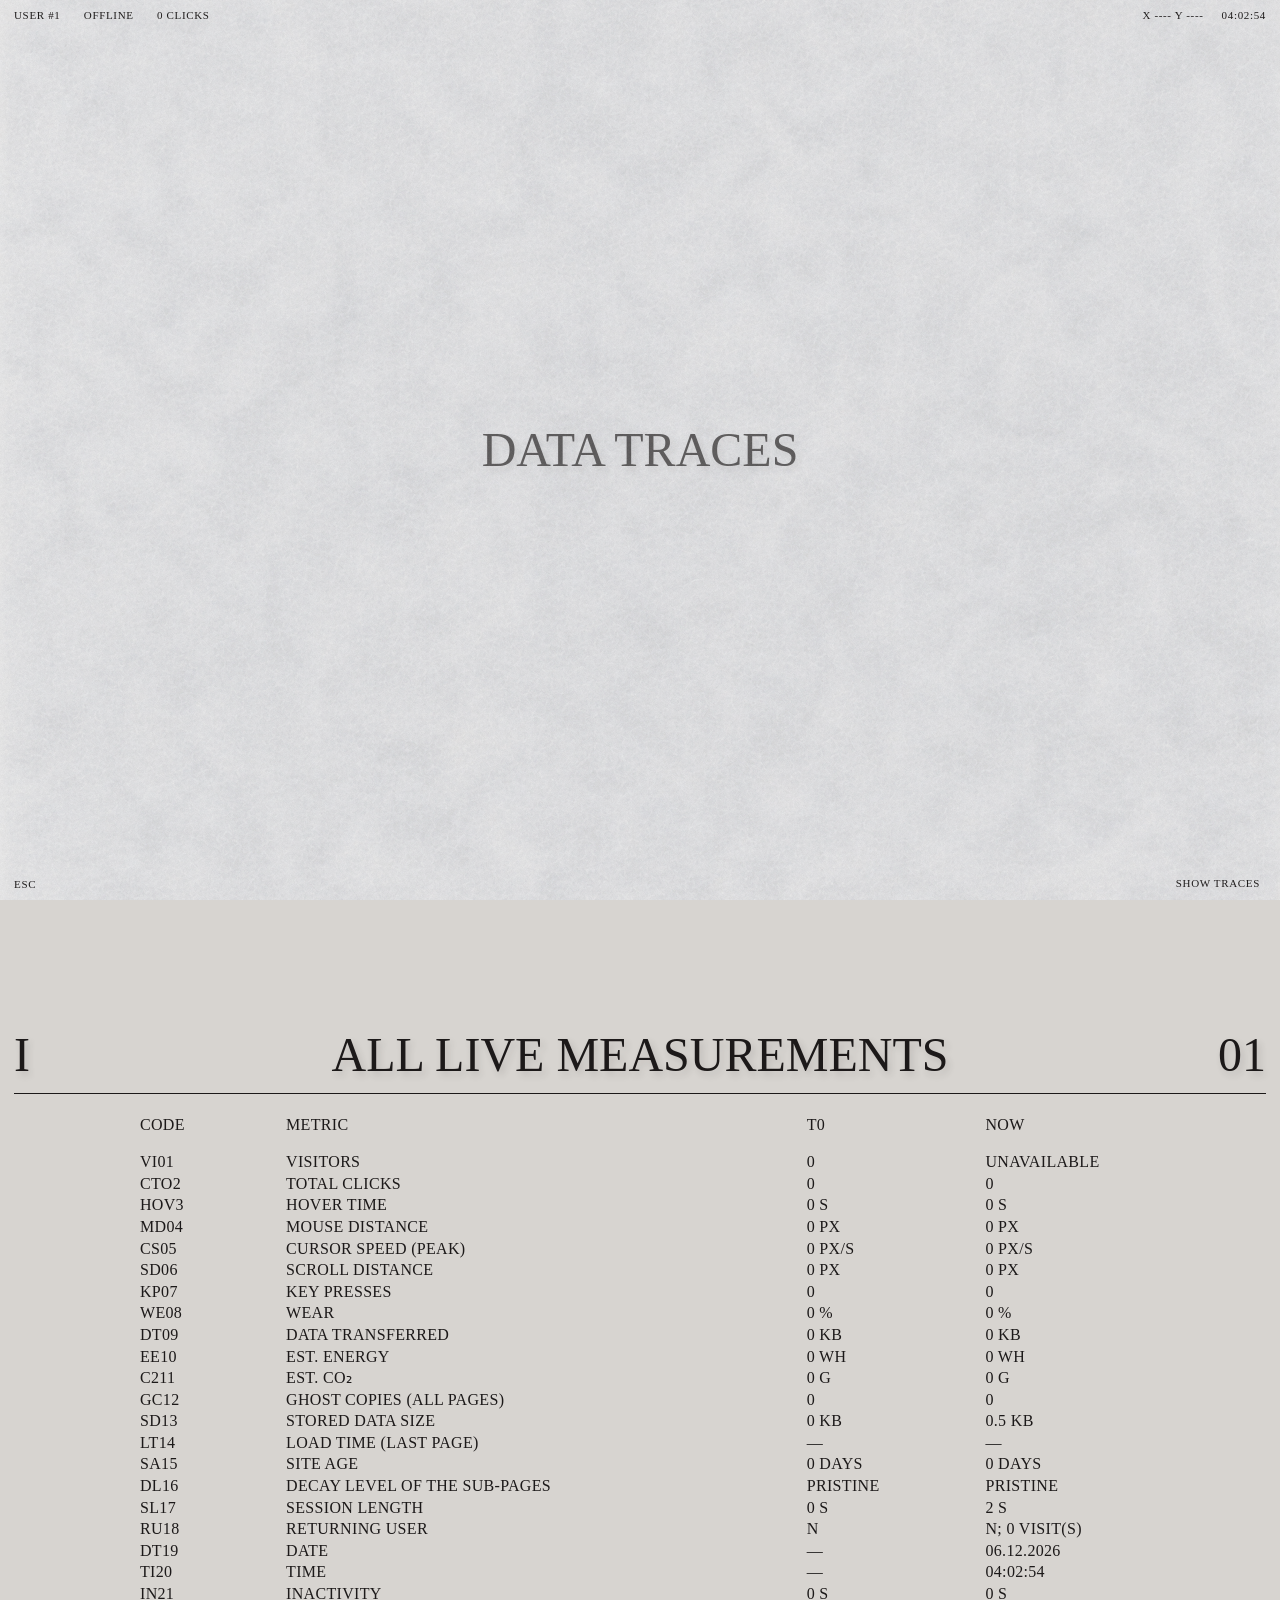
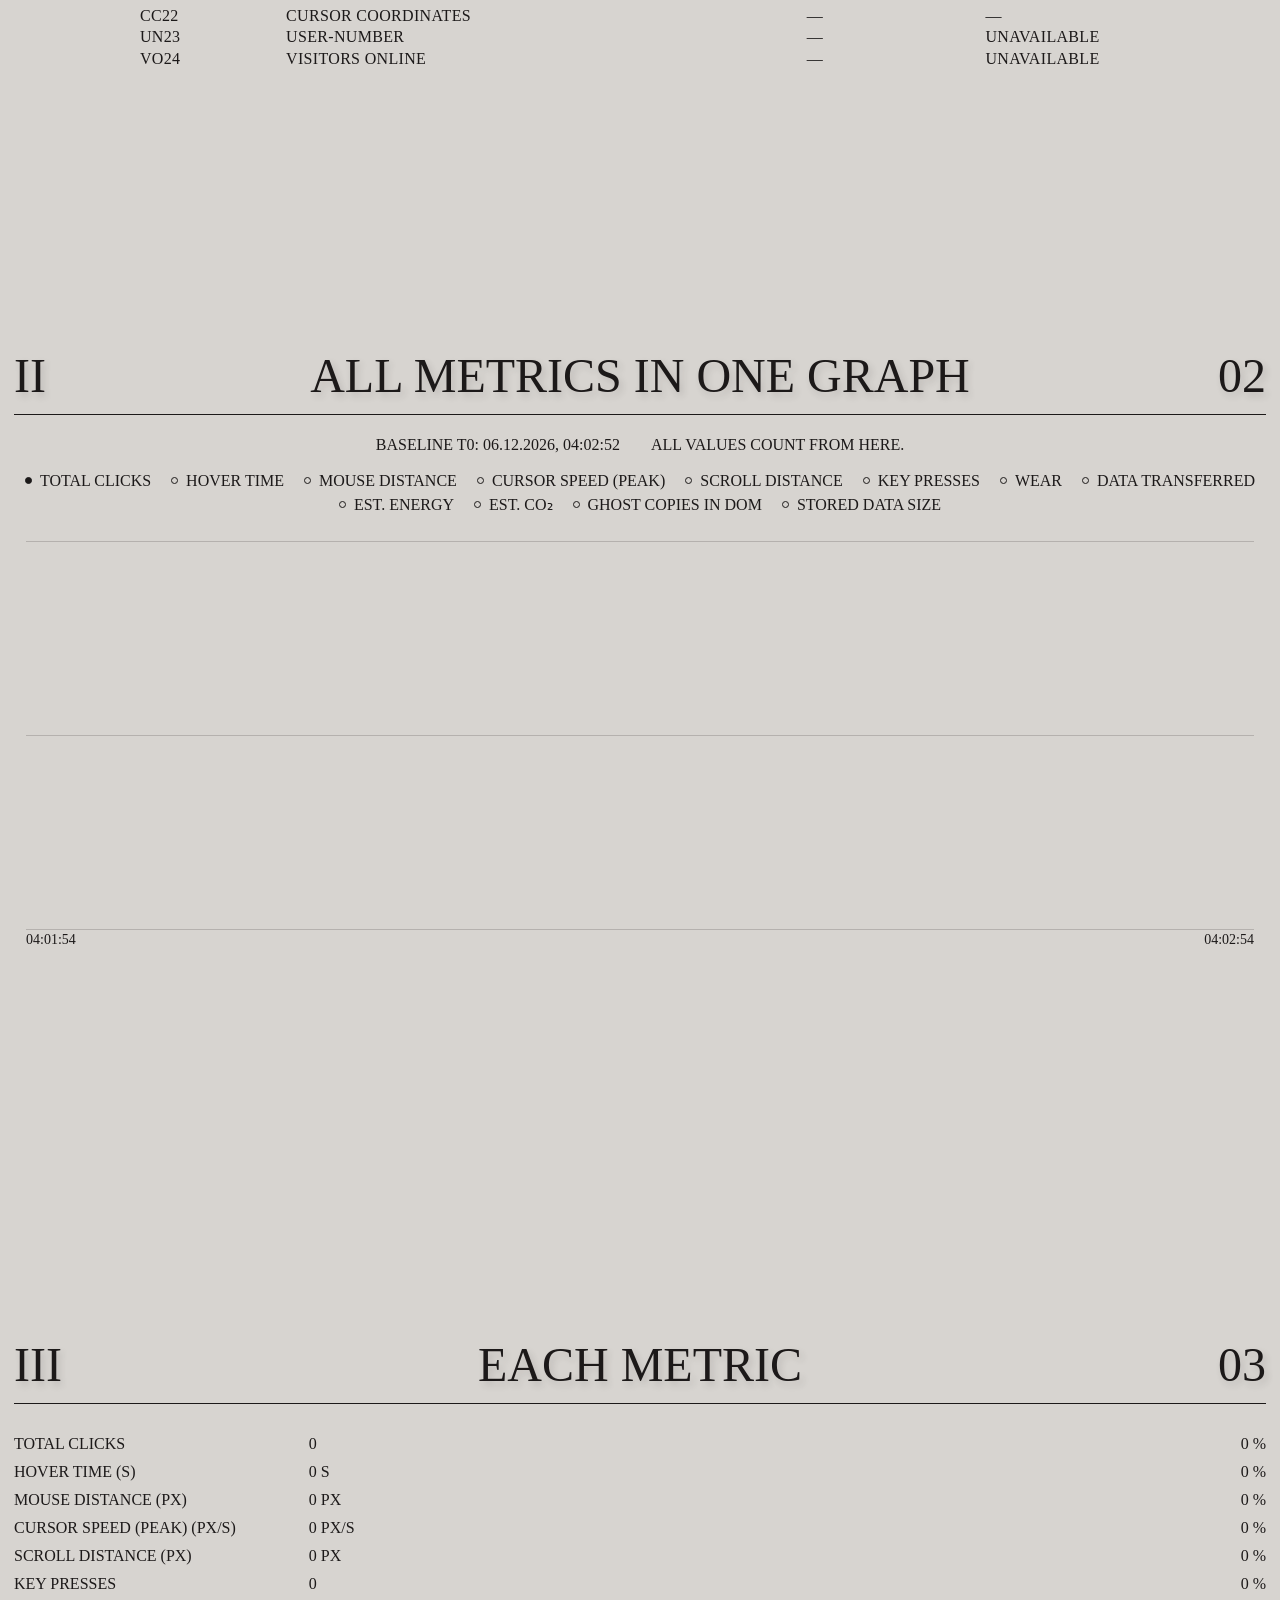
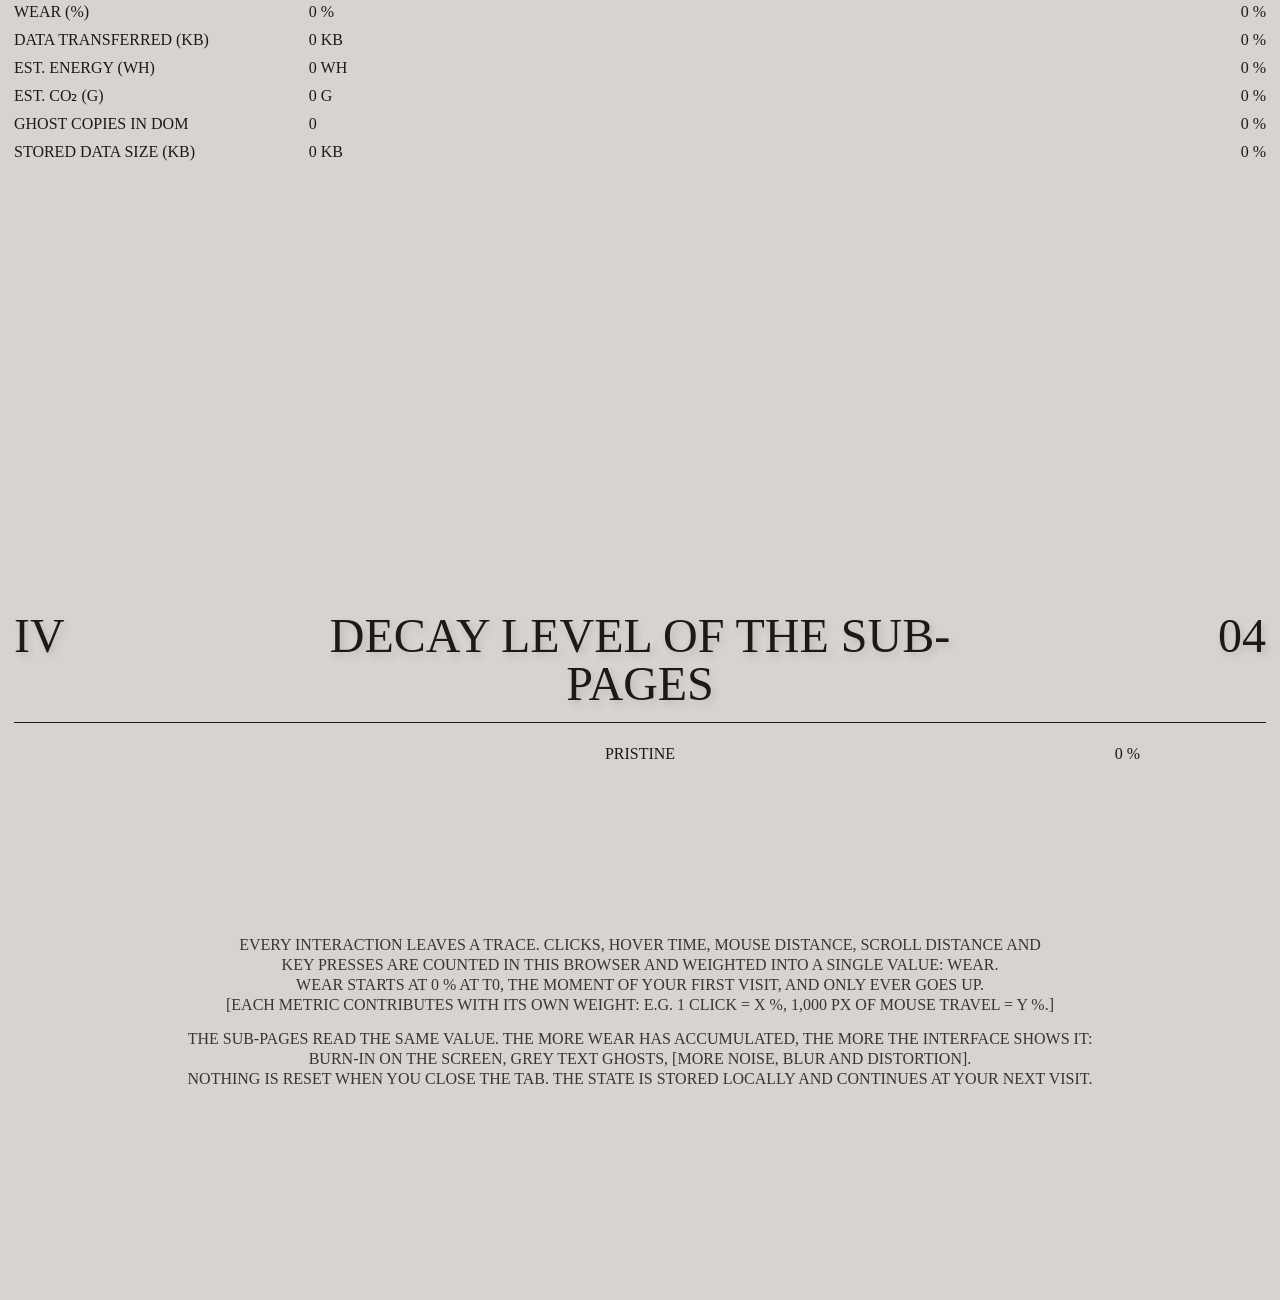
==== stats.html @ 1b6d9cbb "style change" ====
<!doctype html>
<html lang="en">
  <head>
    <meta charset="utf-8" />
    <title>Data Traces – Wear and Tear</title>
    <meta
      name="viewport"
      content="width=device-width, initial-scale=1, viewport-fit=cover"
    />
    <meta name="color-scheme" content="only light" />
    <link rel="stylesheet" href="/style.css" />
    <style>
      /* ================= PAGE ================= */
      #stage {
        --tw: min(100%, 1000px); /* shared width of table and metrics */
        padding: 0 14px; /* same side margins as the corner info */
        position: relative;
        z-index: 6; /* above #ghosts (4) and #wear (5): text always on top */
        font-weight: 400; /* regular everywhere */
        counter-reset: sec; /* chapter numbers run through the whole page */
      }
      h1,
      h2,
      h3,
      th {
        font-weight: 400; /* browsers make these bold by default */
      }

      /* corner info top left: only the first row (the first two cells) */
      #hud-l > :nth-child(n + 3) {
        display: none;
      }

      /* title: ALL CAPS, 48px */
      h1 {
        font-size: 48px;
        text-transform: uppercase;
      }

      /* ---- scroll snap: one topic per screen ---- */
      html {
        scroll-snap-type: y mandatory;
      }
      .hero,
      #tblsec,
      .dsec {
        scroll-snap-align: start;
        scroll-snap-stop: always;
      }

      /* ---- chapters: serif, ALL CAPS, small text 16px ---- */
      #tblsec,
      .dsec {
        min-height: 100vh;
        min-height: 100svh;
        display: flex;
        flex-direction: column;
        justify-content: center;
        padding: 24px 0;
        font-family: "Times New Roman", Times, serif;
        font-size: 16px;
        line-height: 1.25;
        text-transform: uppercase;
        filter: blur(0.4px);
      }

      /* chapter heading: 48px, roman numeral left, 01/02/... right, rule below */
      h2 {
        counter-increment: sec;
        display: grid;
        grid-template-columns: 1fr minmax(0, 3fr) 1fr;
        column-gap: 12px;
        align-items: start;
        margin: 0 0 20px;
        padding-bottom: 14px;
        border-bottom: 1px solid var(--fg);
        font-size: 48px;
        line-height: 1;
        text-align: center;
      }
      h2::before {
        content: counter(sec, upper-roman);
        text-align: left;
      }
      h2::after {
        content: counter(sec, decimal-leading-zero);
        text-align: right;
      }

      .sub {
        margin: 0 0 16px;
        text-align: center;
      }
      .note {
        margin: 14px auto 0;
        max-width: 150ch;
        text-align: center;
        opacity: 0.85;
      }

      /* build-up: lines appear one after another when the chapter is in view */
      .rv {
        opacity: 0;
        transform: translateY(6px);
        transition:
          opacity 0.9s cubic-bezier(0.22, 0.61, 0.36, 1),
          transform 0.9s cubic-bezier(0.22, 0.61, 0.36, 1);
        transition-delay: 0s; /* on leaving: reset immediately */
      }
      .show .rv {
        opacity: var(--o, 1);
        transform: none;
        transition-delay: calc(var(--i) * 110ms); /* build-up speed */
      }
      .note .rv {
        display: block; /* one line per span, transforms need block */
      }

      /* ================= 01 · TABLE ================= */
      table {
        --table-spacing: 0.02em;
        width: var(--tw);
        max-width: 100%;
        margin: 0 auto; /* centred; text inside stays left-aligned */
        border-collapse: collapse;
        line-height: 1.1;
        letter-spacing: var(--table-spacing);
      }
      th,
      td {
        padding: 2px 18px 2px 0; /* row spacing: first two values */
        text-align: left;
        vertical-align: middle;
      }
      thead th {
        padding-bottom: 8px;
      }
      tbody tr:first-child td {
        padding-top: 12px;
      }
      /* column gaps */
      th.no,
      td.no {
        padding-right: 80px; /* 1 -> 2 */
      }
      th.me,
      td.me {
        padding-right: 180px; /* 2 -> 3 */
      }
      th.t0,
      td.t0 {
        padding-right: 80px; /* 3 -> 4 */
      }

      /* rows build up one after another */
      #tblsec tr {
        opacity: 0;
        transform: translateY(6px);
        transition:
          opacity 0.9s cubic-bezier(0.22, 0.61, 0.36, 1),
          transform 0.9s cubic-bezier(0.22, 0.61, 0.36, 1);
        transition-delay: 0s; /* on leaving: reset immediately */
      }
      #tblsec thead tr {
        --i: 0;
      }
      #tblsec.show tr {
        opacity: 1;
        transform: none;
        transition-delay: calc(var(--i) * 90ms); /* build-up speed */
      }

      /* ================= 02 · ALL METRICS IN ONE GRAPH ================= */
      .legend {
        display: flex;
        flex-wrap: wrap;
        justify-content: center;
        gap: 4px 20px;
        margin: 0 0 14px;
      }
      .legend button {
        font: inherit;
        letter-spacing: inherit;
        text-transform: inherit;
        color: var(--fg);
        background: transparent;
        border: 0;
        padding: 0;
        cursor: pointer;
        display: inline-flex;
        align-items: center;
        gap: 8px;
      }
      .legend button .dot {
        width: 7px;
        height: 7px;
        flex: none;
        border: 1px solid var(--fg);
        border-radius: 50%;
        background: var(--fg); /* selected: filled */
        transition: background 0.3s ease;
      }
      .legend button.off .dot {
        background: transparent; /* not selected: outline only */
      }
      #combo {
        display: block;
        width: 100%;
        height: 420px;
      }

      /* ================= 03 · EACH METRIC ================= */
      /* one line: name | value | graph | change in % */
      .grid {
        width: min(100%, 1400px); /* wider box */
        max-width: 100%;
        margin: 0 auto;
        counter-reset: c;
      }
      .card {
        display: grid;
        grid-template-columns:
          minmax(0, 1.4fr) minmax(0, 1fr) minmax(0, 3fr)
          minmax(0, 0.7fr);
        column-gap: 24px;
        align-items: center;
        padding: 3px 0;
      }

      .card h3,
      .card .val {
        margin: 0;
        font-size: inherit;
        line-height: inherit;
        text-align: left;
      }
      .card .pct {
        margin: 0;
        text-align: right;
        font-variant-numeric: tabular-nums;
      }
      .card h3,
      .card .val,
      .card .pct {
        white-space: nowrap; /* always one line */
      }
      .card canvas {
        display: block;
        width: 100%;
        height: 22px;
      }

      /* text lines: softer, slower, one after another */
      .card.rv {
        transform: translateY(6px);
        transition:
          opacity 1.3s cubic-bezier(0.22, 0.61, 0.36, 1),
          transform 1.3s cubic-bezier(0.22, 0.61, 0.36, 1);
      }
      .show .card.rv {
        transition-delay: calc(var(--i) * 120ms); /* speed of the row build-up */
      }

      /* ================= 04 · DECAY LEVELS ================= */
      ol.tiers {
        list-style: none;
        margin: 0 0 24px;
        padding: 0;
        text-align: center;
      }
      ol.tiers li {
        display: grid;
        grid-template-columns: 1fr minmax(0, 3fr) 1fr; /* same layout as the headings */
        column-gap: 12px;
        width: var(--tw);
        margin: 0 auto;
        padding: 1px 0;
        --o: 0.4;
      }
      ol.tiers li .tpct {
        text-align: right;
        font-variant-numeric: tabular-nums;
        white-space: nowrap;
      }
      ol.tiers li.reached {
        --o: 1;
      }
      /* ================= MOBILE ================= */
      @media (max-width: 700px) {
        h2 {
          font-size: clamp(20px, 6.2vw, 48px);
          grid-template-columns: 0.6fr 3fr 0.6fr;
          column-gap: 8px;
          margin-bottom: 14px;
          padding-bottom: 10px;
        }
        #tblsec,
        .dsec {
          font-size: 11px;
        }
        th,
        td {
          padding-right: 8px;
        }
        th.no,
        td.no,
        th.me,
        td.me,
        th.t0,
        td.t0 {
          padding-right: 12px;
        }
        #combo {
          height: 300px;
        }
        .legend {
          gap: 4px 12px;
        }
        .card {
          grid-template-columns:
            minmax(0, 1.5fr) minmax(0, 1fr) minmax(0, 1.6fr)
            minmax(0, 0.8fr);
          column-gap: 8px;
        }
        .card h3,
        .card .val,
        .card .pct {
          overflow: hidden;
          text-overflow: ellipsis;
        }
        ol.tiers li {
          grid-template-columns: 0.6fr 3fr 0.6fr;
          column-gap: 8px;
        }
      }
    </style>
  </head>
  <body>
<div id="bg"><img id="tex" src="./image2.png" alt="" /></div>
    <div id="crt"></div>
    <div id="grain"></div>

    <a class="back" href="/">ESC</a>

    <div id="stage">
      <!-- title -->
      <section class="hero">
        <h1>Data Traces</h1>
      </section>

      <!-- I / 01: table -->
      <section id="tblsec">
        <h2>All live measurements</h2>
        <table>
          <thead>
            <tr>
              <th class="no">CODE</th>
              <th class="me">METRIC</th>
              <th class="t0">T0</th>
              <th class="now">Now</th>
            </tr>
          </thead>
          <tbody id="tbl"></tbody>
        </table>
      </section>

      <main id="wrap">
        <!-- II / 02: graphs -->
        <section class="dsec">
          <h2>All metrics in one graph</h2>
          <p class="sub rv" id="sub"></p>
          <div class="legend" id="legend"></div>
          <canvas id="combo" class="rv"></canvas>
        </section>

        <!-- III / 03: each metric -->
        <section class="dsec">
          <h2>Each metric</h2>
          <div class="grid" id="grid"></div>
        </section>

        <!-- IV / 04: decay levels -->
        <section class="dsec">
          <h2>Decay level of the sub-pages</h2>
          <ol class="tiers" id="tiers"></ol>
          <p class="note">
            <span class="rv"
              >Every interaction leaves a trace. Clicks, hover time, mouse
              distance, scroll distance and</span
            >
            <span class="rv"
              >key presses are counted in this browser and weighted into a
              single value: wear.</span
            >
            <span class="rv"
              >Wear starts at 0 % at t0, the moment of your first visit, and
              only ever goes up.</span
            >
            <span class="rv"
              >[Each metric contributes with its own weight: e.g. 1 click = x %,
              1,000 px of mouse travel = y %.]</span
            >
          </p>
          <p class="note">
            <span class="rv"
              >The sub-pages read the same value. The more wear has accumulated,
              the more the interface shows it:</span
            >
            <span class="rv"
              >burn-in on the screen, grey text ghosts, [more noise, blur and
              distortion].</span
            >
            <span class="rv"
              >Nothing is reset when you close the tab. The state is stored
              locally and continues at your next visit.</span
            >
          </p>
        </section>
      </main>
    </div>

    <script>
      window.WT_VIEWER = true;
    </script>
    <script src="/grain.js"></script>
    <script src="/tracker.js"></script>
    <script src="/burn.js"></script>
    <script>
      (function () {
        var W = window.WT;

        // ---------- helpers ----------
        // all lines share one colour and are solid
        var COLOR =
          getComputedStyle(document.documentElement)
            .getPropertyValue("--fg")
            .trim() || "#1c1c1c";
        var FONT = '400 14px "Times New Roman", Times, serif';
        var hidden = {};
        var START = 0; // index of the metric that is active at first in the big graph
        var easeIO = function (k) {
          return 0.5 - 0.5 * Math.cos(Math.PI * k); // soft in + out
        };

        function hexA(h, a) {
          h = h.replace("#", "");
          if (h.length === 3) h = h.replace(/(.)/g, "$1$1");
          var n = parseInt(h, 16);
          return (
            "rgba(" +
            (n >> 16) +
            "," +
            ((n >> 8) & 255) +
            "," +
            (n & 255) +
            "," +
            a +
            ")"
          );
        }
        function z(n) {
          return (n < 10 ? "0" : "") + n;
        }
        function num(n, dec) {
          return Number(n || 0).toLocaleString("en-US", {
            maximumFractionDigits: dec,
          });
        }
        function hms(sec) {
          sec = Math.max(0, Math.round(sec));
          var h = Math.floor(sec / 3600),
            m = Math.floor((sec % 3600) / 60),
            s = sec % 60;
          return (h ? h + "h " : "") + (h || m ? m + "min " : "") + s + " s";
        }
        function tfmt(t, long) {
          var x = new Date(t);
          var hh = z(x.getHours()) + ":" + z(x.getMinutes());
          if (long)
            return z(x.getDate()) + "." + z(x.getMonth() + 1) + " " + hh;
          return hh + ":" + z(x.getSeconds());
        }

        // ---------- charts ----------
        // o.small = just the line (no grid, labels)
        // cv._lp[id] (0..1) = how much of each line is drawn (left -> right)
        function draw(cv, lines, o) {
          var dpr = window.devicePixelRatio || 1,
            w = cv.clientWidth,
            h = cv.clientHeight;
          if (!w || !h) return;
          cv.width = Math.round(w * dpr);
          cv.height = Math.round(h * dpr);
          var c = cv.getContext("2d");
          c.setTransform(dpr, 0, 0, dpr, 0, 0);
          c.clearRect(0, 0, w, h);
          var padL = o.small ? 2 : 12,
            padR = o.small ? 4 : 12,
            padT = o.small ? 6 : 12,
            padB = o.small ? 5 : 20;
          var tmin = Infinity,
            tmax = -Infinity;
          lines.forEach(function (l) {
            l.pts.forEach(function (p) {
              if (p[0] < tmin) tmin = p[0];
              if (p[0] > tmax) tmax = p[0];
            });
          });
          if (tmin === Infinity) {
            tmin = Date.now() - 60000;
            tmax = Date.now();
          }
          var span = tmax - tmin || 1;
          var max = o.max > 0 ? o.max : 1;
          var X = function (t) {
              return padL + ((t - tmin) / span) * (w - padL - padR);
            },
            Y = function (v) {
              return padT + (1 - v / max) * (h - padT - padB);
            };
          c.font = FONT;
          c.fillStyle = COLOR;
          c.strokeStyle = hexA(COLOR, 0.18); // subtle grid
          c.lineWidth = 1;

          // grid + labels only for the big graph
          if (!o.small) {
            [0, 0.5, 1].forEach(function (f) {
              var y = Math.round(Y(max * f)) + 0.5;
              c.beginPath();
              c.moveTo(padL, y);
              c.lineTo(w - padR, y);
              c.stroke();
            });
            var long = span > 864e5;
            c.textAlign = "left";
            c.fillText(tfmt(tmin, long), padL, h - 5);
            c.textAlign = "right";
            c.fillText(tfmt(tmax, long), w - padR, h - 5);
          }

          // every line grows from left to right along its own path
          var lp = cv._lp || {};
          c.lineJoin = "round";
          c.lineCap = "round";
          lines.forEach(function (l) {
            if (!l.pts.length) return;
            var pr = lp[l.id];
            if (pr === undefined) pr = cv._off ? 0 : 1;
            if (pr <= 0) return;
            var xlim = pr >= 1 ? Infinity : padL + pr * (w - padL - padR);
            c.strokeStyle = l.color;
            c.fillStyle = l.color;
            c.lineWidth = o.small ? 0.9 : 1;
            c.beginPath();
            if (l.pts.length === 1) {
              // a single point: nothing to connect
              c.moveTo(padL, Y(l.pts[0][1]));
            } else {
              for (var i = 0; i < l.pts.length; i++) {
                var x = X(l.pts[i][0]),
                  y = Y(l.pts[i][1]);
                if (x <= xlim || i === 0) {
                  if (i) c.lineTo(x, y);
                  else c.moveTo(x, y);
                } else {
                  var px = X(l.pts[i - 1][0]),
                    py = Y(l.pts[i - 1][1]);
                  if (xlim <= px) break;
                  c.lineTo(xlim, py + (y - py) * ((xlim - px) / (x - px)));
                  break;
                }
              }
            }
            c.stroke();
          });
        }

        // ---------- build static parts ----------
        var legend = document.getElementById("legend");
        var grid = document.getElementById("grid");
        var combo = document.getElementById("combo");
        var tbl = document.getElementById("tbl");
        var tiersEl = document.getElementById("tiers");
        var cards = [];

        // ---------- visitor numbers (filled from /api/visits) ----------
        var visitorsTotal = "…";
        var visitorNumber = "…";
        var visitorsOnline = "…";

        // ---------- own activity tracking (seconds) ----------
        var lastAct = Date.now(); // last mouse move / click / key / scroll on this page
        [
          "pointermove",
          "pointerdown",
          "keydown",
          "scroll",
          "wheel",
          "touchstart",
        ].forEach(function (ev) {
          addEventListener(
            ev,
            function () {
              lastAct = Date.now();
            },
            { passive: true, capture: true },
          );
        });

        // session start: stays the same across pages in this tab, resets when the tab is closed
        var sessStart = Date.now();
        try {
          var ss = +sessionStorage.getItem("wt_sess_start");
          if (ss) sessStart = ss;
          else sessionStorage.setItem("wt_sess_start", String(sessStart));
        } catch (e) {}

        W.COLS.forEach(function (col, i) {
          // legend button: filled circle = shown, outline = hidden
          // at the start only one metric (START) is active
          var b = document.createElement("button");
          b.className = "rv";
          if (i !== START) hidden[i] = true;
          b.classList.toggle("off", !!hidden[i]);
          b.innerHTML = '<span class="dot"></span>' + col[1];
          b.onclick = function () {
            hidden[i] = !hidden[i];
            b.classList.toggle("off", !!hidden[i]);
            if (!hidden[i]) {
              // newly added line draws itself smoothly from left to right
              combo._lp = combo._lp || {};
              combo._lp[i] = 0;
              render(true);
              var t0 = performance.now();
              (function step(now) {
                var k = Math.min(1, (now - t0) / 2200);
                combo._lp[i] = easeIO(k);
                if (combo._redraw) combo._redraw();
                if (k < 1 && !hidden[i]) requestAnimationFrame(step);
              })(t0);
            } else {
              render(true);
            }
          };
          legend.appendChild(b);

          // metric line: name | value | graph | change in %
          var card = document.createElement("div");
          card.className = "card rv";
          card.innerHTML =
            "<h3>" +
            col[1] +
            (col[2] ? " (" + col[2] + ")" : "") +
            '</h3><div class="val">0</div><canvas></canvas><div class="pct">0 %</div>';
          grid.appendChild(card);
          cards.push({
            val: card.querySelector(".val"),
            cv: card.querySelector("canvas"),
            pct: card.querySelector(".pct"),
          });
        });

        W.TIERS.forEach(function (t, i) {
          var li = document.createElement("li");
          li.className = "rv";
          // percentage = wear at which this level starts (t[1] if tracker.js has it,
          // otherwise evenly spaced from 0 % to 100 %)
          var p =
            typeof t[1] === "number"
              ? t[1]
              : (i / Math.max(1, W.TIERS.length - 1)) * 100;
          li.innerHTML =
            "<span></span><span>" +
            t[0] +
            '</span><span class="tpct">' +
            num(p, 0) +
            " %</span>";
          tiersEl.appendChild(li);
        });

        // build-up: every .rv gets an index (= delay), canvases start empty
        Array.prototype.forEach.call(
          document.querySelectorAll(".dsec"),
          function (sec) {
            Array.prototype.forEach.call(
              sec.querySelectorAll(".rv"),
              function (el, i) {
                el.style.setProperty("--i", i);
              },
            );
          },
        );
        Array.prototype.forEach.call(
          document.querySelectorAll("canvas"),
          function (cv) {
            cv._off = true; // empty until the chapter is scrolled into view
          },
        );

        // ---------- render ----------
        function render(charts) {
          var s = W.load();
          if (!s) return;
          var m = W.derive(s),
            now = Date.now();
          document.getElementById("sub").textContent =
            "Baseline t0: " +
            z(new Date(s.t0).getDate()) +
            "." +
            z(new Date(s.t0).getMonth() + 1) +
            "." +
            new Date(s.t0).getFullYear() +
            ", " +
            tfmt(s.t0) +
            "\u2003\u2003all values count from here.";

          var cx = W.live.x !== null ? W.live.x : s.lastX,
            cy = W.live.y !== null ? W.live.y : s.lastY;
          var d = new Date(now);
          var idle = s.lastActive ? (now - s.lastActive) / 1000 : 0;
          var inSess = s.sessStart && now - (s.lastActive || 0) < W.SESSION_GAP;
          var sessSec = Math.round((now - sessStart) / 1000);
          var idleSec = Math.round((now - lastAct) / 1000);

          // [metric, value at t0, value now]
          var rows = [
            ["Visitors", "0", visitorsTotal],
            ["Total clicks", "0", num(s.clicks, 0)],
            ["Hover time", "0 s", num(s.hover, 1) + " s"],
            ["Mouse distance", "0 px", num(s.dist, 0) + " px"],
            ["Cursor speed (peak)", "0 px/s", num(s.maxSpeed, 0) + " px/s"],
            ["Scroll distance", "0 px", num(s.scroll, 0) + " px"],
            ["Key presses", "0", num(Math.max(s.keys || 0, window.WT_BURN ? WT_BURN.keys() : 0), 0)],
            ["Wear", "0 %", num(window.WT_BURN ? WT_BURN.wear() : m.wear, 2) + " %"],
            ["Data transferred", "0 KB", num(m.kb, 1) + " KB"],
            ["Est. energy", "0 Wh", num(m.wh, 3) + " Wh"],
            ["Est. CO₂", "0 g", num(m.co2, 3) + " g"],
            ["Ghost copies (all pages)", "0", num(window.WT_BURN ? WT_BURN.ghosts() : s.ghosts, 0)],
            ["Stored data size", "0 KB", num(m.stored, 1) + " KB"],
            [
              "Load time (last page)",
              "—",
              s.load !== null && s.load !== undefined ? s.load + " s" : "—",
            ],
            ["Site age", "0 days", num((now - s.t0) / 864e5, 3) + " days"],
            [
              "Decay level of the sub-pages",
              "Pristine",
              W.TIERS[W.tier(m.wear)][0],
            ],
            ["Session length", "0 s", num(sessSec, 0) + " s"],
            [
              "Returning user",
              "N",
              (s.visits > 1 ? "Y" : "N") + "; " + (s.visits || 0) + " visit(s)",
            ],
            [
              "Date",
              "—",
              z(d.getDate()) +
                "." +
                z(d.getMonth() + 1) +
                "." +
                d.getFullYear(),
            ],
            [
              "Time",
              "—",
              z(d.getHours()) +
                ":" +
                z(d.getMinutes()) +
                ":" +
                z(d.getSeconds()),
            ],
            ["Inactivity", "0 s", num(idleSec, 0) + " s"],
            [
              "Cursor coordinates",
              "—",
              cx === null || cx === undefined
                ? "—"
                : "X " + Math.round(cx) + " / Y " + Math.round(cy),
            ],
            ["User-number", "—", visitorNumber],
            ["Visitors online", "—", visitorsOnline],
          ];
          // a short code for every measurement, same order as `rows`
          var CODES = [
            "VI01",
            "CTO2",
            "HOV3",
            "MD04",
            "CS05",
            "SD06",
            "KP07",
            "WE08",
            "DT09",
            "EE10",
            "C211",
            "GC12",
            "SD13",
            "LT14",
            "SA15",
            "DL16",
            "SL17",
            "RU18",
            "DT19",
            "TI20",
            "IN21",
            "CC22",
            "UN23",
            "VO24",
          ];

          // build rows once, afterwards only update the values
          // (otherwise the build-up animation would restart every second)
          if (tbl.children.length !== rows.length) {
            tbl.innerHTML = "";
            rows.forEach(function (r, i) {
              var tr = document.createElement("tr");
              tr.style.setProperty("--i", i + 1);
              [
                ["no", CODES[i] || ""],
                ["me", r[0]],
                ["t0", r[1]],
                ["now", r[2]],
              ].forEach(function (c) {
                var td = document.createElement("td");
                td.className = c[0];
                td.textContent = c[1];
                tr.appendChild(td);
              });
              tbl.appendChild(tr);
            });
          } else {
            rows.forEach(function (r, i) {
              var tds = tbl.children[i].children;
              tds[2].textContent = r[1];
              tds[3].textContent = r[2];
            });
          }

          // decay levels (classList: keeps the "rv" class)
          var ti = W.tier(m.wear);
          Array.prototype.forEach.call(tiersEl.children, function (li, i) {
            li.classList.toggle("reached", i <= ti);
            li.classList.toggle("current", i === ti);
          });

          // graphs
          if (charts !== false) {
            var rows2 = W.series();
            // live: add a point for "now" with the current values, so the time scale
            // keeps moving and the lines rise while you click
            if (rows2.length) {
              var lastRow = rows2[rows2.length - 1];
              if (now > lastRow[0]) {
                var liveRow = [now];
                W.COLS.forEach(function (col, i) {
                  var v = s[col[0]];
                  if (typeof v !== "number") v = m[col[0]];
                  if (window.WT_BURN && col[0] === "keys")
                    v = Math.max(v || 0, WT_BURN.keys());
                  if (window.WT_BURN && col[0] === "ghosts") v = WT_BURN.ghosts();
                  liveRow.push(typeof v === "number" ? v : lastRow[i + 1]);
                });
                rows2 = rows2.concat([liveRow]);
              }
            }
            var combos = [];
            W.COLS.forEach(function (col, i) {
              var pts = rows2.map(function (r) {
                return [r[0], r[i + 1]];
              });
              var mx = 0;
              pts.forEach(function (p) {
                if (p[1] > mx) mx = p[1];
              });
              var last = pts.length ? pts[pts.length - 1][1] : 0;
              cards[i].val.textContent =
                num(last, 3) + (col[2] ? " " + col[2] : "");

              // change in %: from the first value above 0 to the current value
              var base = null;
              for (var q = 0; q < pts.length; q++)
                if (pts[q][1] > 0) {
                  base = pts[q][1];
                  break;
                }
              var ch = base ? ((last - base) / base) * 100 : 0;
              cards[i].pct.textContent = (ch > 0 ? "+" : "") + num(ch, 1) + " %";

              cards[i].cv._redraw = function () {
                draw(cards[i].cv, [{ pts: pts, color: COLOR, id: 0 }], {
                  max: mx,
                  small: true,
                });
              };
              cards[i].cv._redraw();
              if (!hidden[i])
                combos.push({
                  pts: pts.map(function (p) {
                    return [p[0], mx > 0 ? p[1] / mx : 0];
                  }),
                  color: COLOR,
                  id: i,
                });
            });
            combo._redraw = function () {
              draw(combo, combos, { max: 1, pct: true });
            };
            combo._redraw();
          }
        }

        // ---------- build-up when a chapter is scrolled into view ----------
        // Section 03: the text lines fade in one after another (CSS).
        // Afterwards, with a time offset, ALL small graphs start at the same
        // moment with the same duration, so they draw themselves in parallel.
        function sweep(sec, on) {
          // ---- tuning (milliseconds) ----
          var BIG_DUR = 8000; // big graph: time per line
          var SMALL_DUR = 5500; // small graphs: time per line (all equal)
          var GRAPH_START = cards.length * 120 + 400; // offset: graphs start when the last text line arrives

          Array.prototype.forEach.call(
            sec.querySelectorAll("canvas"),
            function (cv) {
              cancelAnimationFrame(cv._raf);
              cv._lp = {};
              cv._off = true;
              if (!on) {
                if (cv._redraw) cv._redraw(); // leaving: empty again
                return;
              }
              var big = cv.id === "combo";
              var rv = cv.closest(".rv");
              var idx = rv ? +rv.style.getPropertyValue("--i") : 0;

              var plan = [];
              if (big) {
                for (var j = 0; j < W.COLS.length; j++)
                  plan.push({ id: j, delay: idx * 110 + 300, dur: BIG_DUR });
              } else {
                plan.push({ id: 0, delay: GRAPH_START, dur: SMALL_DUR });
              }

              var t0 = performance.now();
              (function step(now) {
                var done = true;
                plan.forEach(function (p) {
                  var k = Math.min(
                    1,
                    Math.max(0, (now - t0 - p.delay) / p.dur),
                  );
                  cv._lp[p.id] = easeIO(k);
                  if (k < 1) done = false;
                });
                if (cv._redraw) cv._redraw();
                if (done) cv._off = false;
                else cv._raf = requestAnimationFrame(step);
              })(performance.now());
            },
          );
        }

        // ---------- trigger: chapter in view -> .show + sweep ----------
        // (if burn.js / tracker.js already does this, remove this block)
        if ("IntersectionObserver" in window) {
          var io = new IntersectionObserver(
            function (entries) {
              entries.forEach(function (e) {
                var on = e.isIntersecting;
                e.target.classList.toggle("show", on);
                sweep(e.target, on);
              });
            },
            { threshold: 0.35 },
          );
          Array.prototype.forEach.call(
            document.querySelectorAll("#tblsec, .dsec"),
            function (sec) {
              io.observe(sec);
            },
          );
        }

        // ---------- visitor stats from the server ----------
        function updateVisitorStats() {
          if (document.hidden) return;
          var myId = localStorage.getItem("wt2_id") || "";
          fetch("/api/visits?stats=1&id=" + encodeURIComponent(myId), {
            cache: "no-store",
          })
            .then(function (response) {
              if (!response.ok) throw new Error("API error");
              return response.json();
            })
            .then(function (st) {
              visitorsTotal = String(st.visitors);
              visitorNumber = st.rank ? String(st.rank) : "—";
              visitorsOnline = String(st.online);
              render(false);
            })
            .catch(function (error) {
              console.error("Visitor stats:", error);
              visitorsTotal = "unavailable";
              visitorNumber = "unavailable";
              visitorsOnline = "unavailable";
              render(false);
            });
        }

        // ---------- start ----------
        render(true);
        updateVisitorStats();
        setInterval(updateVisitorStats, 5000);
        if (document.fonts)
          document.fonts.ready.then(function () {
            render(true);
          });
        setInterval(function () {
          render(false);
        }, 1000);
        setInterval(function () {
          render(true);
        }, 1000);
        addEventListener("storage", function () {
          render(true);
        });
        addEventListener("resize", function () {
          render(true);
        });
      })();
    </script>
  </body>
</html>
---- style.css ----
/* Wear and Tear – shared stylesheet */

/* IBM Plex Mono Light (small type). Loaded from Google Fonts.
   To host it yourself instead (no request to Google): download IBMPlexMono-Light.woff2,
   put it in /fonts/, delete the @import line and use this instead:
   @font-face { font-family: "IBM Plex Mono"; font-weight: 300; font-display: swap;
                src: url("/fonts/IBMPlexMono-Light.woff2") format("woff2"); }           */
@import url("https://fonts.googleapis.com/css2?family=IBM+Plex+Mono:wght@300&display=swap");

/* =========================================
   VARIABLES: change colours and type here
   ========================================= */
:root {
  color-scheme: only light;

  /* ---- colours ---- */
  --bg: #d7d4d0; /* page background */
  --fg: #1c1919; /* large text: title, headings, list */
  --fg-small: #1c1919; /* small text: corner info, tables, text blocks */
  --burn: #5e5d5b; /* burn-in: cursor, glow, text ghosts (must be a hex colour) */
  --title-opacity: 0.92; /* big title + list: 1 = full colour */

  /* ---- texture over the background (blend mode, strength, filter) ---- */
  --tex-opacity: 1;
  --tex-filter: none;

  /* ---- small type ---- */
  --mono: "Times New Roman";
  --mono-spacing: 0.06em; /* letter spacing of all small type */

  box-sizing: border-box;
  padding-top: env(safe-area-inset-top, 0px);
  padding-bottom: env(safe-area-inset-bottom, 0px);
}

/* =========================================
   BASE
   ========================================= */
* {
  box-sizing: border-box;
}

html {
  background: var(--bg);
  scroll-padding-top: env(safe-area-inset-top, 0px);
  /* real snapping between the screens; no scroll-behavior: smooth,
     it fights the snapping (especially when scrolling back up) */
  scroll-snap-type: y mandatory;
  overscroll-behavior-y: none;
}

body {
  margin: 0;
  background: var(--bg);
  color: var(--fg);
  font:
    400 14px/1.1 "Times New Roman",
    Times,
    serif;
}

/* All page text lives in #stage: z-index 6 keeps it ABOVE the burn layers
   (#ghosts = 4, #wear = 5) on every page. Scanlines (9) and grain (30) stay above. */
#stage {
  z-index: 6;
  position: relative;
  margin: 0 auto;
  padding: 0 15px;
}

/* =========================================
   TEXT COLOURS
   ========================================= */
/* small text */
.hud,
#tog,
.back,
.mono,
.textblock,
#tblsec,
.dsec,
.note,
.sub,
ol.tiers,
#stage .legend button {
  color: var(--fg-small);
}

/* large text */
h1,
h2,
#list a {
  color: var(--fg);
}

/* very slight blur on all text */
h1,
#list,
.hud,
#tog,
.back {
  filter: blur(0.4px);
}

/* =========================================
   BACKGROUND AND EFFECT LAYERS
   ========================================= */
/* flat colour + full-screen texture, blended (see --tex-blend).
   Isolated group, so the blend only affects the colour behind it, never the text. */
#bg {
  position: fixed;
  inset: 0;
  z-index: 0;
  pointer-events: none;
  background-color: var(--bg);
  isolation: isolate;
  overflow: hidden;
}
#tex {
  position: absolute;
  inset: 0;
  width: 100%;
  height: 100%;
  object-fit: cover;
  object-position: center;
  mix-blend-mode: var(--tex-blend);
  opacity: var(--tex-opacity);
  filter: var(--tex-filter);
}

/* The burn lives on the SCREEN (fixed), not on the page: it stays put while you scroll. */
#wear {
  position: fixed;
  inset: 0;
  width: 100%;
  height: 100%;
  pointer-events: none;
  z-index: 5;
  filter: blur(1px) url(#rough);
}
#ghosts {
  position: fixed;
  inset: 0;
  pointer-events: none;
  z-index: 4;
  overflow: hidden;
  /* blur and glow are set per ghost in burn.js (sharper for small type) */
}
#ghosts,
#ghosts * {
  color: var(--burn) !important; /* burned-in text ghosts */
  /* copies must never bring their own box (button chrome, backgrounds, borders) */
  background: none !important;
  border: 0 !important;
  box-shadow: none !important;
  outline: 0 !important;
  -webkit-appearance: none;
  appearance: none;
}
/* blur and glow are set per ghost in burn.js */

/* scanlines */
#crt {
  position: fixed;
  inset: 0;
  pointer-events: none;
  z-index: 9;
  background: repeating-linear-gradient(
    0deg,
    var(--scanline) 0 1px,
    transparent 1px 3px
  );
}

/* multicolour grain over everything */
#grain {
  position: fixed;
  inset: 0;
  pointer-events: none;
  z-index: 30;
  opacity: 0.04; /* was 0.26: strong grain makes the paper look rough */
  background-size: 256px 256px; /* 512px texture shown at 256px = finer grain */
  mix-blend-mode: normal;
}

/* =========================================
   1st SCREEN: TITLE
   ========================================= */
.hero {
  min-height: 100vh;
  min-height: 100svh;
  display: flex;
  align-items: center;
  justify-content: center;
  text-align: center;
  scroll-snap-align: start;
  scroll-snap-stop: always; /* one screen after the other, never skip one */
}

h1 {
  margin: 0;
  font-weight: 400;
  font-size: 48px;
  line-height: 1;
  white-space: nowrap;
  opacity: var(--title-opacity);
}

/* =========================================
   TEXT SCREENS (index intro and sub-pages)
   ========================================= */
.textsec {
  scroll-snap-align: start;
  scroll-snap-stop: always;
}

/* =========================================
   INDEX: LIST (all 7 entries on one screen)
   ========================================= */
#list {
  min-height: 100vh;
  min-height: 100svh;
  display: flex;
  align-items: center;
  justify-content: center;
  text-align: center;
  font-family: "Times New Roman", Times, serif;
  font-size: 16px;
  line-height: 1.25;
  text-transform: uppercase;
  opacity: var(--title-opacity);
  scroll-snap-align: start;
  scroll-snap-stop: always;
}

#list ul {
  list-style: none;
  margin: 0 auto;
  padding: 0;
  width: 100%;
  max-width: 1000px;
  counter-reset: index-item;
}

/* every entry is only as tall as its content */
#list li {
  counter-increment: index-item;
  display: block;
  position: relative;
  margin: 0;
  padding: 0;

  /* build-up when scrolled into view: slow, soft ease-out */
  opacity: 0;
  transform: translateY(14px);
  transition:
    opacity 1.6s cubic-bezier(0.16, 1, 0.3, 1),
    transform 1.8s cubic-bezier(0.16, 1, 0.3, 1);
  will-change: opacity, transform;
}

#list li.show {
  opacity: 1;
  transform: none;
}

/* staggered build-up (delay only when appearing, leaving is immediate) */
#list li.show:nth-child(1) { transition-delay: 0s; }
#list li.show:nth-child(2) { transition-delay: 0.18s; }
#list li.show:nth-child(3) { transition-delay: 0.36s; }
#list li.show:nth-child(4) { transition-delay: 0.54s; }
#list li.show:nth-child(5) { transition-delay: 0.72s; }
#list li.show:nth-child(6) { transition-delay: 0.9s; }
#list li.show:nth-child(7) { transition-delay: 1.08s; }

#list li a {
  display: grid;
  grid-template-columns: 1fr minmax(0, 3fr) 1fr;
  column-gap: 12px;
  align-items: start;
  width: 100%;
  padding: 14px 0;
  text-decoration: none;
  font-size: 48px;
  line-height: 1;
  text-align: center;
  transition: opacity 0.2s;
}
#list li a:hover {
  opacity: 0.5;
}

/* roman numerals left */
#list li a::before {
  content: counter(index-item, upper-roman);
  text-align: left;
}

/* decimal numbers right */
#list li a::after {
  content: counter(index-item, decimal-leading-zero);
  text-align: right;
}

/* =========================================
   SMALL UI: corner info, buttons, back link
   ========================================= */
/* small type: font, spacing from --mono-spacing */
.hud,
#tog,
.back,
.mono {
  font-family: var(--mono);
  font-weight: 300;
  letter-spacing: var(--mono-spacing);
}

/* corner info (all caps), click leads to the stats page */
.hud {
  position: fixed;
  z-index: 20;
  top: calc(env(safe-area-inset-top, 0px) + 10px);
  font-size: 11px;
  line-height: 1;
  font-variant-numeric: tabular-nums;
  text-transform: uppercase;
  pointer-events: auto;
  cursor: pointer;
}
#hud-l {
  left: 14px;
  display: grid;
  grid-template-columns: max-content max-content; /* label | value */
  column-gap: calc(2em + 2 * var(--mono-spacing)); /* gap label -> value */
  row-gap: 0.6em; /* space between the rows */
  white-space: nowrap;
}
#hud-r {
  right: 14px;
  display: flex;
  gap: 18px;
}
#hud-xy {
  min-width: 14ch;
  text-align: right;
}

/* SHOW TRACES button, bottom right */
#tog {
  position: fixed;
  right: 14px;
  bottom: calc(env(safe-area-inset-bottom, 0px) + 10px);
  z-index: 20;
  font: inherit;
  font-size: 11px;
  cursor: pointer;
  background: transparent;
  border: 0;
}
body.bare #stage,
body.bare .back {
  visibility: hidden;
}

/* "back" link, bottom left, same place on every page */
.back {
  position: fixed;
  left: 14px;
  bottom: calc(env(safe-area-inset-bottom, 0px) + 10px);
  z-index: 20;
  font-size: 11px;
  text-transform: uppercase;
  text-decoration: none;
}

/* =========================================
   TRANSLUCENT PAPER (vellum sleeve)
   One fixed layer ABOVE the burn layers (#wear = 5, #ghosts = 4) and BELOW the text (#stage = 6):
   background, burn-in and ghosts look blurred and washed out behind the paper,
   all text stays sharp. body::after is the last element of the page, so it needs no HTML.
   ========================================= */

body::after {
  content: "";
  position: fixed;
  inset: 0;
  z-index: 10;
  pointer-events: none;

  background-image: url("./image2.png");
  background-size: cover;
  background-position: center;
  background-repeat: no-repeat;

  opacity: 0.28;
}


/* a faint, blurred copy behind the big text, like print on the inner sheet seen through the paper */
h1,
h2,
#list a {
  text-shadow: 3px 4px 7px rgba(55, 50, 50, 0.16);
}

/* =========================================
   MOBILE: same look as on desktop, scaled to the screen
   ========================================= */
@media (max-width: 700px) {
  h1 {
    font-size: clamp(26px, 9.5vw, 48px);
  }
  #list li a {
    font-size: clamp(26px, 9vw, 36px);
    grid-template-columns: 0.7fr 2.6fr 0.7fr;
    column-gap: 8px;
    padding: 10px 0;
  }
  /* corner info: the mouse position makes no sense on a phone and would collide with the left side */
  #hud-xy {
    display: none;
  }
}

/* touch screens: no text selection, no tap highlight, lighter effect filter */
@media (pointer: coarse) {
  html {
    -webkit-tap-highlight-color: transparent;
  }
  body {
    -webkit-user-select: none;
    user-select: none;
    -webkit-touch-callout: none;
  }
  #wear {
    filter: blur(1px); /* the distortion filter is too heavy for most phones */
  }
  body::after {
    --paper-blur: 1.5px; /* blurring the whole screen every frame is heavy */
  }
}

/* =========================================
   ACCESSIBILITY
   ========================================= */
@media (prefers-reduced-motion: reduce) {
  #list li {
    transition: none;
    transform: none;
  }
}
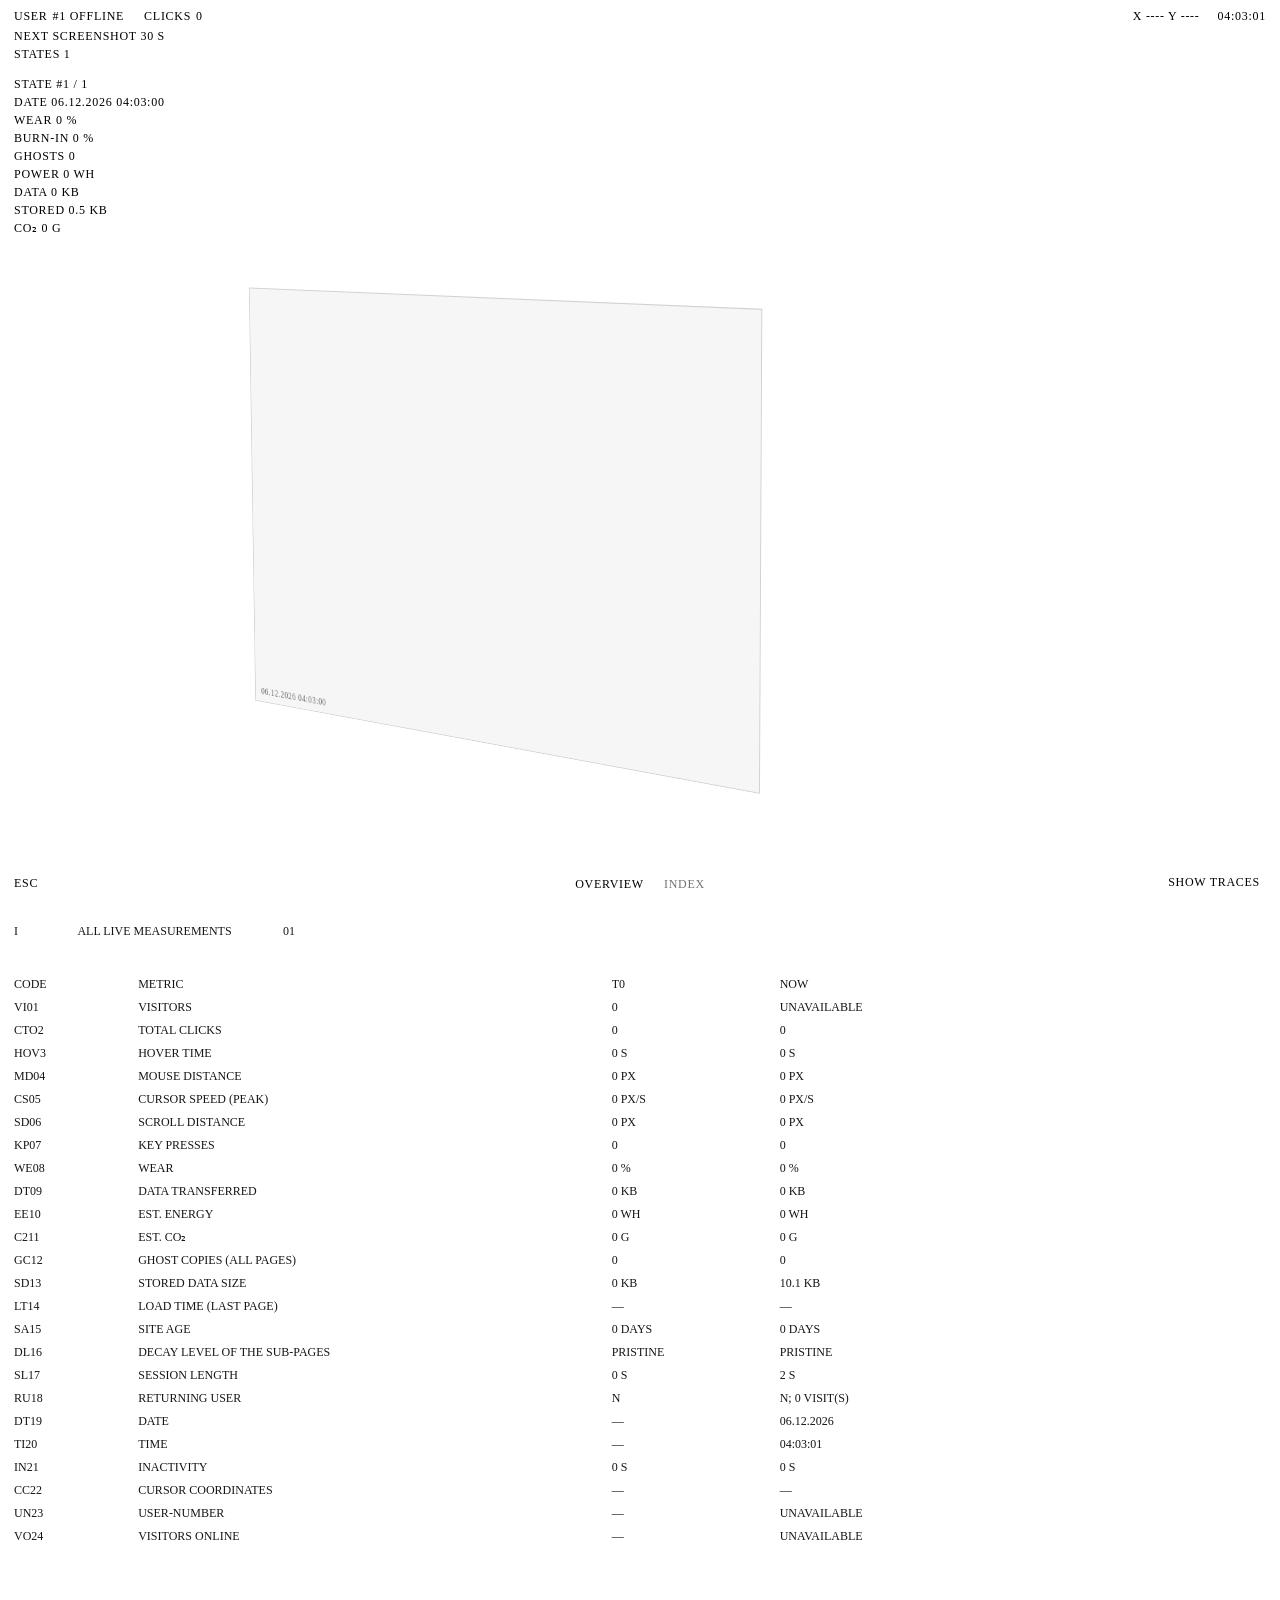
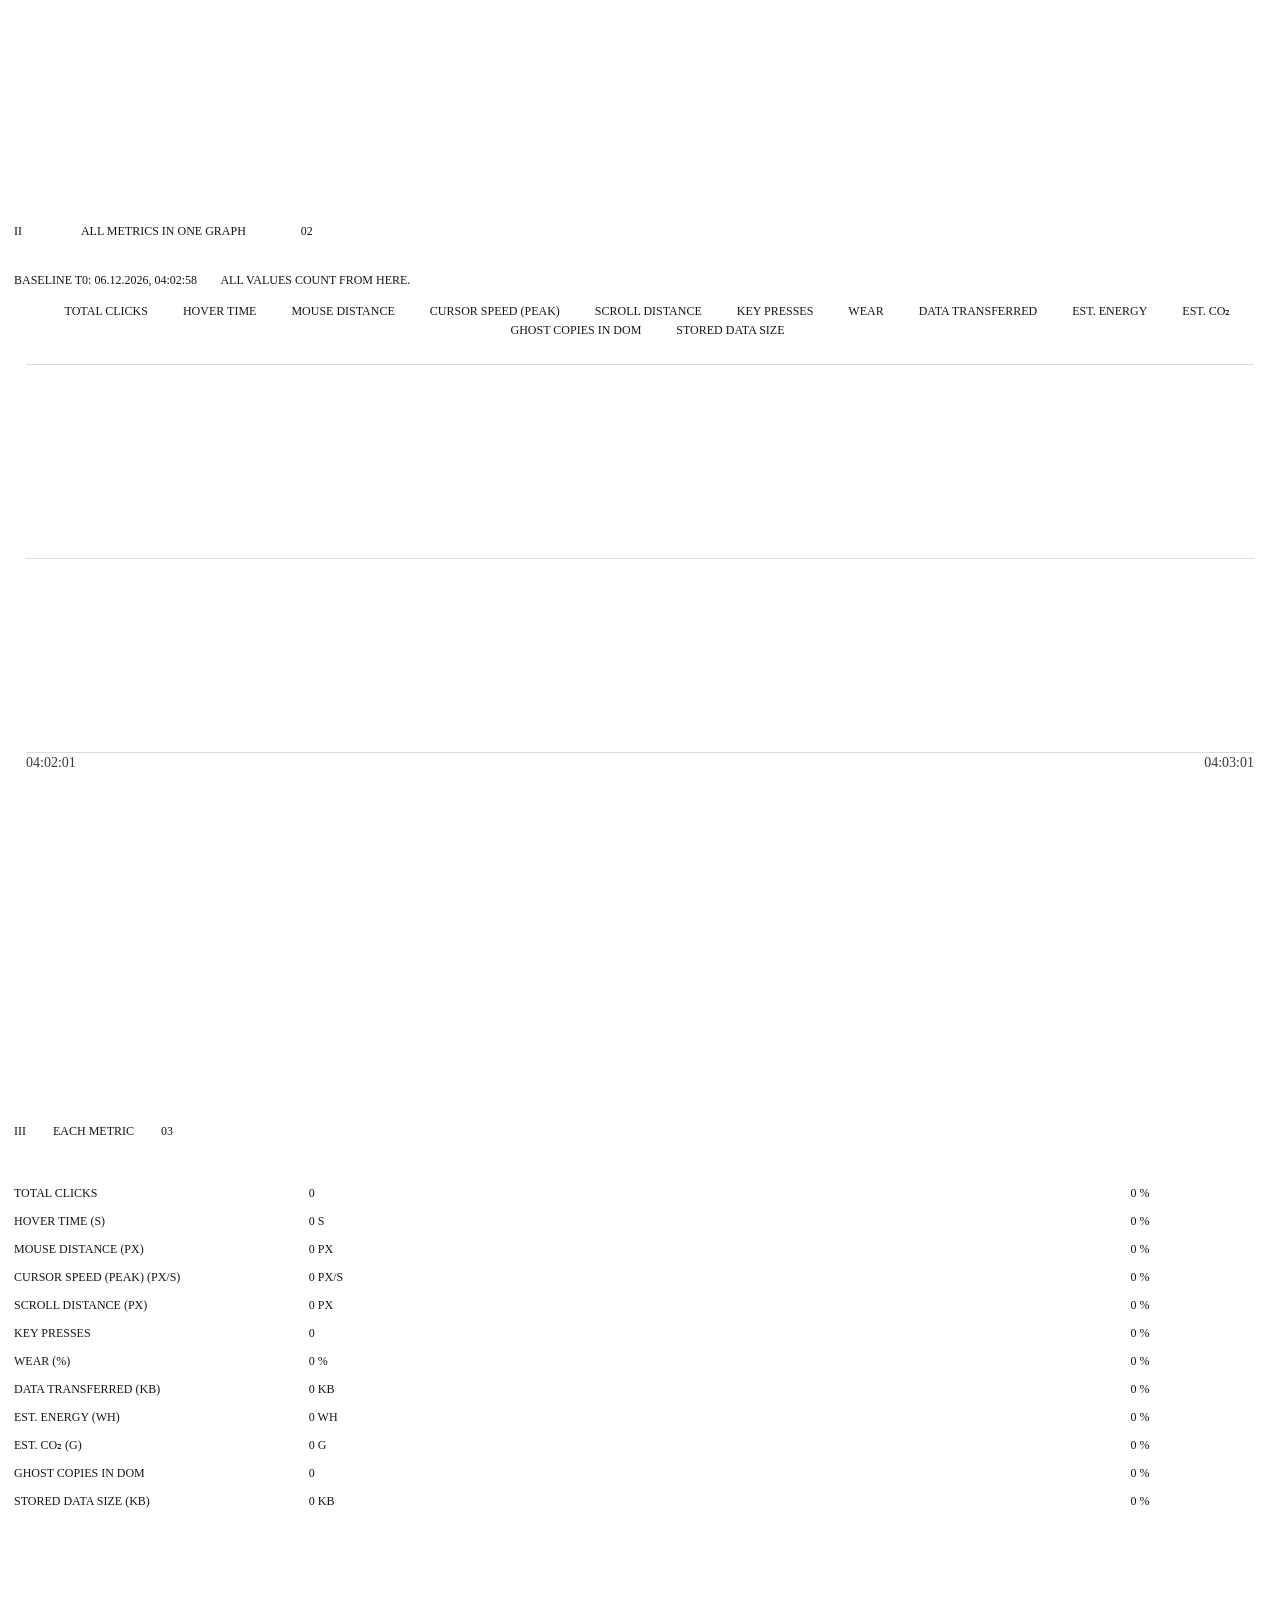
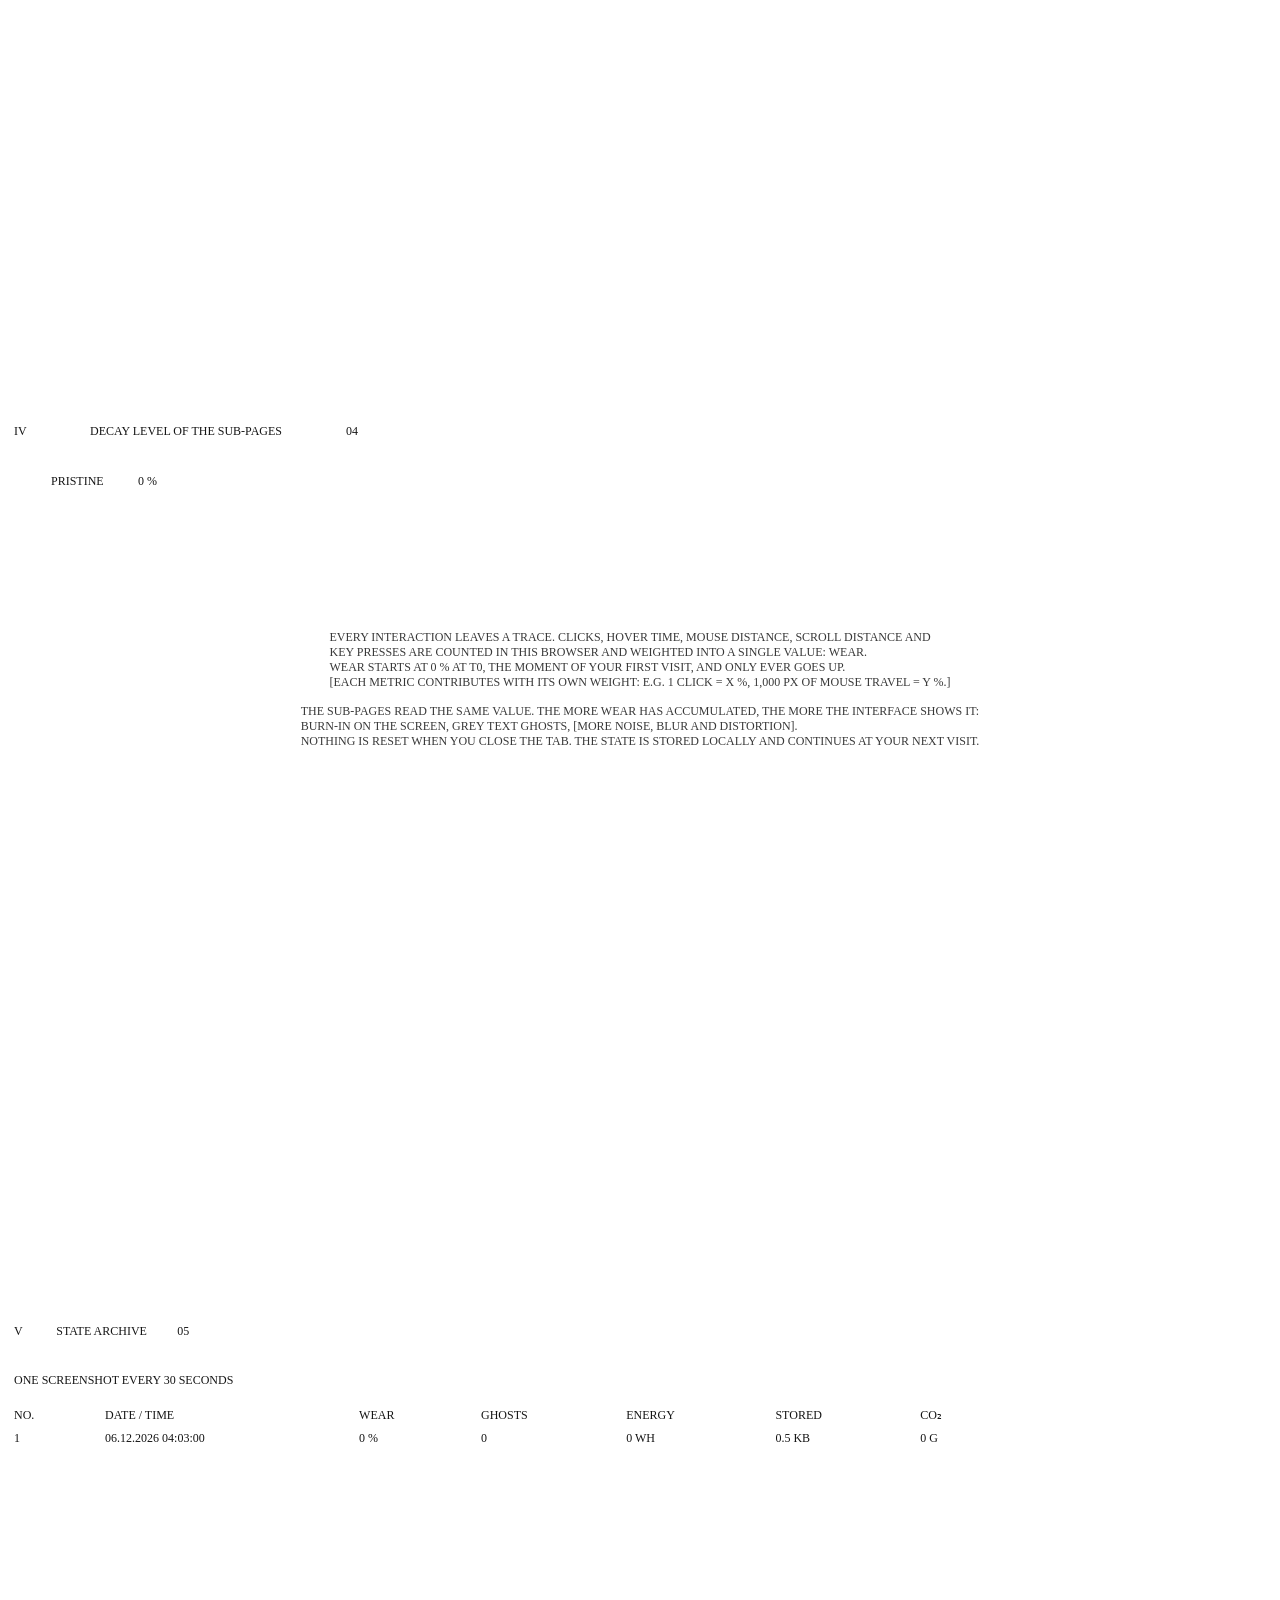
==== commit d2b40087: "frames" ====
--- a/stats.html
+++ b/stats.html
@@ -1033,5 +1033,6 @@
         });
       })();
     </script>
+    <script src="/viewer.js"></script>
   </body>
 </html>
--- a/style.css
+++ b/style.css
@@ -1,41 +1,41 @@
 /* Wear and Tear – shared stylesheet */
 
-/* IBM Plex Mono Light (small type). Loaded from Google Fonts.
-   To host it yourself instead (no request to Google): download IBMPlexMono-Light.woff2,
-   put it in /fonts/, delete the @import line and use this instead:
-   @font-face { font-family: "IBM Plex Mono"; font-weight: 300; font-display: swap;
-                src: url("/fonts/IBMPlexMono-Light.woff2") format("woff2"); }           */
+/* IBM Plex Mono Light */
 @import url("https://fonts.googleapis.com/css2?family=IBM+Plex+Mono:wght@300&display=swap");
 
-/* =========================================
-   VARIABLES: change colours and type here
-   ========================================= */
+
+/* =========================================
+   VARIABLES
+   ========================================= */
+
 :root {
   color-scheme: only light;
 
-  /* ---- colours ---- */
-  --bg: #d7d4d0; /* page background */
-  --fg: #1c1919; /* large text: title, headings, list */
-  --fg-small: #1c1919; /* small text: corner info, tables, text blocks */
-  --burn: #5e5d5b; /* burn-in: cursor, glow, text ghosts (must be a hex colour) */
-  --title-opacity: 0.92; /* big title + list: 1 = full colour */
-
-  /* ---- texture over the background (blend mode, strength, filter) ---- */
-  --tex-opacity: 1;
+  /* colours */
+  --bg: #f7f6f3;
+  --fg: #2f2723;
+  --fg-small: #2f2723;
+  --burn: #55524d;
+  --title-opacity: 0.92;
+
+  /* texture */
+  --tex-opacity: 0.5;
   --tex-filter: none;
 
-  /* ---- small type ---- */
+  /* small type */
   --mono: "Times New Roman";
-  --mono-spacing: 0.06em; /* letter spacing of all small type */
+  --mono-spacing: 0.06em;
 
   box-sizing: border-box;
   padding-top: env(safe-area-inset-top, 0px);
   padding-bottom: env(safe-area-inset-bottom, 0px);
 }
 
+
 /* =========================================
    BASE
    ========================================= */
+
 * {
   box-sizing: border-box;
 }
@@ -43,9 +43,8 @@
 html {
   background: var(--bg);
   scroll-padding-top: env(safe-area-inset-top, 0px);
-  /* real snapping between the screens; no scroll-behavior: smooth,
-     it fights the snapping (especially when scrolling back up) */
   scroll-snap-type: y mandatory;
+  scroll-behavior: auto;
   overscroll-behavior-y: none;
 }
 
@@ -59,8 +58,11 @@
     serif;
 }
 
-/* All page text lives in #stage: z-index 6 keeps it ABOVE the burn layers
-   (#ghosts = 4, #wear = 5) on every page. Scanlines (9) and grain (30) stay above. */
+
+/* =========================================
+   MAIN CONTENT
+   ========================================= */
+
 #stage {
   z-index: 6;
   position: relative;
@@ -68,10 +70,13 @@
   padding: 0 15px;
 }
 
+
 /* =========================================
    TEXT COLOURS
    ========================================= */
+
 /* small text */
+
 .hud,
 #tog,
 .back,
@@ -87,26 +92,28 @@
 }
 
 /* large text */
+
 h1,
 h2,
 #list a {
   color: var(--fg);
 }
 
-/* very slight blur on all text */
+/* slight blur */
+
 h1,
 #list,
 .hud,
 #tog,
 .back {
-  filter: blur(0.4px);
-}
+  filter: blur(0.2px);
+}
+
 
 /* =========================================
    BACKGROUND AND EFFECT LAYERS
    ========================================= */
-/* flat colour + full-screen texture, blended (see --tex-blend).
-   Isolated group, so the blend only affects the colour behind it, never the text. */
+
 #bg {
   position: fixed;
   inset: 0;
@@ -116,6 +123,7 @@
   isolation: isolate;
   overflow: hidden;
 }
+
 #tex {
   position: absolute;
   inset: 0;
@@ -128,7 +136,8 @@
   filter: var(--tex-filter);
 }
 
-/* The burn lives on the SCREEN (fixed), not on the page: it stays put while you scroll. */
+/* burn layer */
+
 #wear {
   position: fixed;
   inset: 0;
@@ -138,18 +147,20 @@
   z-index: 5;
   filter: blur(1px) url(#rough);
 }
+
+/* ghosts */
+
 #ghosts {
   position: fixed;
   inset: 0;
   pointer-events: none;
   z-index: 4;
   overflow: hidden;
-  /* blur and glow are set per ghost in burn.js (sharper for small type) */
-}
+}
+
 #ghosts,
 #ghosts * {
-  color: var(--burn) !important; /* burned-in text ghosts */
-  /* copies must never bring their own box (button chrome, backgrounds, borders) */
+  color: var(--burn) !important;
   background: none !important;
   border: 0 !important;
   box-shadow: none !important;
@@ -157,9 +168,9 @@
   -webkit-appearance: none;
   appearance: none;
 }
-/* blur and glow are set per ghost in burn.js */
 
 /* scanlines */
+
 #crt {
   position: fixed;
   inset: 0;
@@ -172,63 +183,173 @@
   );
 }
 
-/* multicolour grain over everything */
+/* grain */
+
 #grain {
   position: fixed;
   inset: 0;
   pointer-events: none;
   z-index: 30;
-  opacity: 0.04; /* was 0.26: strong grain makes the paper look rough */
-  background-size: 256px 256px; /* 512px texture shown at 256px = finer grain */
+  opacity: 0.04;
+  background-size: 256px 256px;
   mix-blend-mode: normal;
 }
 
-/* =========================================
-   1st SCREEN: TITLE
-   ========================================= */
-.hero {
+
+/* =========================================
+   FIRST SCREEN – VERTICAL INDEX
+   ========================================= */
+
+.hero-index {
   min-height: 100vh;
   min-height: 100svh;
+  width: 100%;
+
+  display: flex;
+  flex-direction: column;
+  justify-content: center;
+  align-items: center;
+
+  position: relative;
+  text-align: center;
+
+  scroll-snap-align: start;
+  scroll-snap-stop: always;
+
+  font-family: "Times New Roman", Times, serif;
+  font-weight: normal;
+}
+
+/* fixed vertical grid */
+
+.hero-index .index-item {
+  display: block;
+
+  height: 50px;
+  line-height: 50px;
+  flex-shrink: 0;
+
+  font-size: 12px;
+  font-weight: normal;
+  letter-spacing: 0.02em;
+  text-transform: uppercase;
+}
+
+/* large text inserted into the gaps */
+
+.hero-index .index-insert {
+  height: 0;
+  position: relative;
+  z-index: 2;
+
   display: flex;
   align-items: center;
   justify-content: center;
+
+  width: 100%;
+
+  font-family: "Times New Roman", Times, serif;
+  font-size: 14px;
+  line-height: 0.9;
+  letter-spacing: 0.15em;
+  font-weight: normal;
+
   text-align: center;
-  scroll-snap-align: start;
-  scroll-snap-stop: always; /* one screen after the other, never skip one */
-}
-
-h1 {
-  margin: 0;
-  font-weight: 400;
-  font-size: 48px;
-  line-height: 1;
+  text-transform: uppercase;
   white-space: nowrap;
-  opacity: var(--title-opacity);
-}
-
-/* =========================================
-   TEXT SCREENS (index intro and sub-pages)
-   ========================================= */
+
+  transform: translateY(-50%);
+  pointer-events: none;
+}
+
+
+/* =========================================
+   TEXT SCREENS
+   ========================================= */
+
 .textsec {
+  min-height: 100vh;
+  min-height: 100svh;
+
+  display: flex;
+  align-items: center;
+  justify-content: center;
+
+  padding: 24px 0;
+
   scroll-snap-align: start;
   scroll-snap-stop: always;
 }
 
-/* =========================================
-   INDEX: LIST (all 7 entries on one screen)
-   ========================================= */
+.textblock {
+  width: 100%;
+  max-width: 620px;
+
+  font-family: "Times New Roman", Times, serif;
+  font-size: 16px;
+  line-height: 1.25;
+
+  text-transform: uppercase;
+  text-align: center;
+  text-wrap: balance;
+
+  filter: url(#xerox-s);
+  opacity: var(--title-opacity);
+}
+
+.textblock:not(.ready) {
+  visibility: hidden;
+}
+
+.textblock p {
+  margin: 0;
+}
+
+/* line animation */
+
+.textblock .line {
+  display: block;
+  white-space: nowrap;
+
+  opacity: 0;
+  transform: translateY(10px);
+
+  transition:
+    opacity 2.6s cubic-bezier(0.25, 0.46, 0.45, 0.94),
+    transform 3s cubic-bezier(0.22, 1, 0.36, 1);
+
+  transition-delay: 0s;
+  will-change: opacity, transform;
+}
+
+.textsec.show .line {
+  opacity: 1;
+  transform: none;
+  transition-delay: calc(var(--i) * 260ms);
+}
+
+
+/* =========================================
+   INDEX LIST
+   ========================================= */
+
 #list {
   min-height: 100vh;
   min-height: 100svh;
+
   display: flex;
   align-items: center;
   justify-content: center;
+
   text-align: center;
+
   font-family: "Times New Roman", Times, serif;
   font-size: 16px;
   line-height: 1.25;
   text-transform: uppercase;
+
   opacity: var(--title-opacity);
+
   scroll-snap-align: start;
   scroll-snap-stop: always;
 }
@@ -237,25 +358,31 @@
   list-style: none;
   margin: 0 auto;
   padding: 0;
+
   width: 100%;
   max-width: 1000px;
+
   counter-reset: index-item;
 }
 
-/* every entry is only as tall as its content */
+/* list entries */
+
 #list li {
   counter-increment: index-item;
+
   display: block;
   position: relative;
+
   margin: 0;
   padding: 0;
 
-  /* build-up when scrolled into view: slow, soft ease-out */
   opacity: 0;
   transform: translateY(14px);
+
   transition:
     opacity 1.6s cubic-bezier(0.16, 1, 0.3, 1),
     transform 1.8s cubic-bezier(0.16, 1, 0.3, 1);
+
   will-change: opacity, transform;
 }
 
@@ -264,49 +391,84 @@
   transform: none;
 }
 
-/* staggered build-up (delay only when appearing, leaving is immediate) */
-#list li.show:nth-child(1) { transition-delay: 0s; }
-#list li.show:nth-child(2) { transition-delay: 0.18s; }
-#list li.show:nth-child(3) { transition-delay: 0.36s; }
-#list li.show:nth-child(4) { transition-delay: 0.54s; }
-#list li.show:nth-child(5) { transition-delay: 0.72s; }
-#list li.show:nth-child(6) { transition-delay: 0.9s; }
-#list li.show:nth-child(7) { transition-delay: 1.08s; }
+/* staggered animation */
+
+#list li.show:nth-child(1) {
+  transition-delay: 0s;
+}
+
+#list li.show:nth-child(2) {
+  transition-delay: 0.18s;
+}
+
+#list li.show:nth-child(3) {
+  transition-delay: 0.36s;
+}
+
+#list li.show:nth-child(4) {
+  transition-delay: 0.54s;
+}
+
+#list li.show:nth-child(5) {
+  transition-delay: 0.72s;
+}
+
+#list li.show:nth-child(6) {
+  transition-delay: 0.9s;
+}
+
+#list li.show:nth-child(7) {
+  transition-delay: 1.08s;
+}
+
+/* list links */
 
 #list li a {
   display: grid;
   grid-template-columns: 1fr minmax(0, 3fr) 1fr;
+
   column-gap: 12px;
   align-items: start;
+
   width: 100%;
   padding: 14px 0;
+
   text-decoration: none;
+
   font-size: 48px;
   line-height: 1;
   text-align: center;
+
   transition: opacity 0.2s;
 }
+
 #list li a:hover {
   opacity: 0.5;
 }
 
 /* roman numerals left */
+
 #list li a::before {
   content: counter(index-item, upper-roman);
   text-align: left;
 }
 
 /* decimal numbers right */
+
 #list li a::after {
   content: counter(index-item, decimal-leading-zero);
   text-align: right;
 }
 
-/* =========================================
-   SMALL UI: corner info, buttons, back link
-   ========================================= */
-/* small type: font, spacing from --mono-spacing */
+
+/* =========================================
+   HUD – TOP LEFT AND RIGHT
+   ========================================= */
+
+/* all HUD text */
+
 .hud,
+#hud-l,
 #tog,
 .back,
 .mono {
@@ -315,75 +477,122 @@
   letter-spacing: var(--mono-spacing);
 }
 
-/* corner info (all caps), click leads to the stats page */
-.hud {
+/* LEFT: category groups */
+
+#hud-l {
   position: fixed;
   z-index: 20;
+
   top: calc(env(safe-area-inset-top, 0px) + 10px);
-  font-size: 11px;
+  left: 14px;
+  right: auto;
+
+  display: flex;
+  flex-direction: row;
+  align-items: center;
+
+  gap: 20px;
+
+  font-size: 12px;
   line-height: 1;
-  font-variant-numeric: tabular-nums;
+  white-space: nowrap;
   text-transform: uppercase;
-  pointer-events: auto;
-  cursor: pointer;
-}
-#hud-l {
-  left: 14px;
-  display: grid;
-  grid-template-columns: max-content max-content; /* label | value */
-  column-gap: calc(2em + 2 * var(--mono-spacing)); /* gap label -> value */
-  row-gap: 0.6em; /* space between the rows */
+}
+
+/* 10px between category name and unit */
+
+.hud-group {
+  display: flex;
+  flex-direction: row;
+  align-items: center;
+
+  gap: 5px;
+
+  font-size: 12px;
+  line-height: 1;
   white-space: nowrap;
 }
+
+/* RIGHT: coordinates and clock */
+
 #hud-r {
+  position: fixed;
+  z-index: 20;
+
+  top: calc(env(safe-area-inset-top, 0px) + 10px);
   right: 14px;
+  left: auto;
+
   display: flex;
+  flex-direction: row;
+  align-items: center;
+  justify-content: flex-end;
+
   gap: 18px;
-}
+
+  font-size: 12px;
+  line-height: 1;
+  white-space: nowrap;
+  text-transform: uppercase;
+}
+
 #hud-xy {
   min-width: 14ch;
   text-align: right;
-}
-
-/* SHOW TRACES button, bottom right */
+  font-size: 12px;
+}
+
+/* SHOW TRACES button */
+
 #tog {
   position: fixed;
+
   right: 14px;
   bottom: calc(env(safe-area-inset-bottom, 0px) + 10px);
-  z-index: 20;
+
+  z-index: 2000;
+
   font: inherit;
-  font-size: 11px;
+  font-size: 12px;
+
   cursor: pointer;
+
   background: transparent;
   border: 0;
 }
+
+/* hide content in bare mode */
+
 body.bare #stage,
 body.bare .back {
   visibility: hidden;
 }
 
-/* "back" link, bottom left, same place on every page */
+/* back link */
+
 .back {
   position: fixed;
+
   left: 14px;
   bottom: calc(env(safe-area-inset-bottom, 0px) + 10px);
+
   z-index: 20;
-  font-size: 11px;
+
+  font-size: 12px;
   text-transform: uppercase;
   text-decoration: none;
 }
 
-/* =========================================
-   TRANSLUCENT PAPER (vellum sleeve)
-   One fixed layer ABOVE the burn layers (#wear = 5, #ghosts = 4) and BELOW the text (#stage = 6):
-   background, burn-in and ghosts look blurred and washed out behind the paper,
-   all text stays sharp. body::after is the last element of the page, so it needs no HTML.
+
+/* =========================================
+   TRANSLUCENT PAPER
    ========================================= */
 
 body::after {
   content: "";
   position: fixed;
   inset: 0;
+
   z-index: 10;
   pointer-events: none;
 
@@ -392,60 +601,281 @@
   background-position: center;
   background-repeat: no-repeat;
 
-  opacity: 0.28;
-}
-
-
-/* a faint, blurred copy behind the big text, like print on the inner sheet seen through the paper */
+  opacity: 0.1;
+}
+
+
+/* =========================================
+   TEXT SHADOW
+   ========================================= */
+
 h1,
 h2,
 #list a {
   text-shadow: 3px 4px 7px rgba(55, 50, 50, 0.16);
 }
 
-/* =========================================
-   MOBILE: same look as on desktop, scaled to the screen
-   ========================================= */
+
+/* =========================================
+   SUBPAGES – CENTRED PICTURE + INDEX HEADING
+   ========================================= */
+
+/* centred picture, about 600 x 900 (smaller on narrow screens, same proportions).
+   It sits OUTSIDE #stage on purpose: inside it, "difference" would have no background to blend with. */
+
+.subimg {
+  position: absolute;
+  top: 50vh;
+  top: 50svh;
+  left: 50%;
+  width: min(600px, 92vw);
+  aspect-ratio: 2 / 3;
+  height: auto;
+  object-fit: cover;
+  transform: translate(-50%, -50%);
+  mix-blend-mode: difference;
+  opacity: 0.3;
+  z-index: 3;
+  pointer-events: none;
+}
+
+/* the heading of a subpage, standing in the index column like the large texts of the start page */
+
+.hero-index .index-insert.index-title {
+  margin: 0;
+  font-size: 48px;
+  font-weight: normal;
+  line-height: 1;
+  letter-spacing: 0.02em;
+}
+
 @media (max-width: 700px) {
+  .hero-index .index-insert.index-title {
+    font-size: clamp(26px, 9vw, 36px);
+    letter-spacing: 0.02em;
+  }
+}
+
+
+/* =========================================
+   START PAGE INTRO – BUILD-UP + HUD REVEAL
+   ========================================= */
+
+/* rows and inserted texts fade in one after the other, top to bottom (intro.js sets --i / --gap) */
+
+.hero-index .index-item,
+.hero-index .index-insert {
+  opacity: 0;
+  transition: opacity var(--fade, 1.4s) cubic-bezier(0.33, 0, 0.2, 1);
+  transition-delay: var(--d, 0s); /* set per part by intro.js */
+}
+
+.hero-index.show .index-item,
+.hero-index.show .index-insert {
+  opacity: 1;
+}
+
+/* corner info hidden until the legend reveals it (class set by burn.js on the start page) */
+
+body.hud-intro #hud-l .hud-group,
+body.hud-intro #hud-r {
+  opacity: 0;
+  pointer-events: none;
+  transition: opacity 1.6s ease;
+}
+
+body.hud-intro #hud-l .hud-group.on,
+body.hud-intro.hud-r-on #hud-r {
+  opacity: 1;
+  pointer-events: auto;
+}
+
+/* =========================================
+   SUB-PAGES – INDEX ROWS, HEADING, PICTURE
+   ========================================= */
+
+/* the heading takes the place of its letter and looks exactly like the other small rows */
+
+.hero-index h1.index-title {
+  margin: 0;
+  font-size: 12px;
+  font-weight: normal;
+  line-height: 50px;
+  letter-spacing: 0.02em;
+  text-transform: uppercase;
+  text-shadow: none;
+  filter: none;
+}
+
+/* picture: fixed to the screen (only the text scrolls), centred, turned by 90 degrees and cropped to a
+   3:2 landscape frame (about 900 x 600). It sits OUTSIDE #stage so it can blend with the page.
+   Two layers: .sub-base = difference at 50 %, .sub-burn = screen, the burn-in (opacity set by burn.js). */
+
+.sub-img {
+  --w: min(700px, 94vw, 141vh); /* picture width: 700 x 467 px (3:2) - change 700px to resize */
+  --w: min(700px, 94vw, 141svh);
+  --sat: 0.6; /* colour saturation (1 = original, lower = greyer) */
+  --con: 1.35; /* contrast (1 = original, higher = harder) */
+  --h: calc(var(--w) * 2 / 3);
+
+  position: fixed;
+  top: 0;
+  left: 0;
+  width: 100%;
+  height: 100vh;
+  height: 100svh;
+
+  display: flex;
+  align-items: center;
+  justify-content: center;
+
+  pointer-events: none;
+  z-index: 3;
+  opacity: 0;
+}
+
+.sub-base {
+  mix-blend-mode: difference;
+  transition: opacity 2.4s ease;
+}
+
+.sub-base.on {
+  opacity: 0.5;
+}
+
+/* SHOW TRACES: the picture itself is hidden, only its burn-in (.sub-burn, screen) stays visible */
+
+body.bare .sub-base.on {
+  opacity: 0;
+  transition-duration: 0.6s;
+}
+
+.sub-burn {
+  z-index: 5; /* same level as the cursor burns (#wear) but later in the page, so it lies on top of them and of the text ghosts */
+  mix-blend-mode: screen;
+  transition: opacity 1.5s ease;
+}
+
+.sub-frame {
+  position: relative;
+  width: var(--w);
+  height: var(--h);
+  overflow: hidden;
+}
+
+/* the picture is laid on its side (it is as wide as the frame is tall), then turned by 90 degrees;
+   frame width = --w, frame height = --h */
+
+.sub-frame img {
+  position: absolute;
+  top: 50%;
+  left: 50%;
+  display: block;
+  width: var(--h);
+  height: var(--w);
+  max-width: none;
+  object-fit: cover;
+  transform: translate(-50%, -50%) rotate(90deg);
+  filter: saturate(var(--sat)) contrast(var(--con));
+}
+
+@media (prefers-reduced-motion: reduce) {
+
+  .sub-img,
+  .hero-index .index-item,
+  .hero-index .index-insert,
+  body.hud-intro #hud-l .hud-group,
+  body.hud-intro #hud-r {
+    transition: none;
+  }
+}
+
+
+/* =========================================
+   MOBILE
+   ========================================= */
+
+@media (max-width: 700px) {
+
   h1 {
     font-size: clamp(26px, 9.5vw, 48px);
   }
+
   #list li a {
     font-size: clamp(26px, 9vw, 36px);
+
     grid-template-columns: 0.7fr 2.6fr 0.7fr;
+
     column-gap: 8px;
     padding: 10px 0;
   }
-  /* corner info: the mouse position makes no sense on a phone and would collide with the left side */
+
+  /* HUD groups on mobile */
+
+  #hud-l {
+    gap: 20px;
+  }
+
+  .hud-group {
+    gap: 5px;
+  }
+
+  #hud-r {
+    gap: 10px;
+  }
+
   #hud-xy {
     display: none;
   }
-}
-
-/* touch screens: no text selection, no tap highlight, lighter effect filter */
+
+  /* large inserted text */
+
+  .hero-index .index-insert {
+    font-size: clamp(11px, 3.2vw, 14px);
+    letter-spacing: 0.08em;
+  }
+}
+
+
+/* =========================================
+   TOUCH SCREENS
+   ========================================= */
+
 @media (pointer: coarse) {
+
   html {
     -webkit-tap-highlight-color: transparent;
   }
+
   body {
     -webkit-user-select: none;
     user-select: none;
     -webkit-touch-callout: none;
   }
+
   #wear {
-    filter: blur(1px); /* the distortion filter is too heavy for most phones */
-  }
+    filter: blur(1px);
+  }
+
   body::after {
-    --paper-blur: 1.5px; /* blurring the whole screen every frame is heavy */
-  }
-}
+    --paper-blur: 1.5px;
+  }
+}
+
 
 /* =========================================
    ACCESSIBILITY
    ========================================= */
+
 @media (prefers-reduced-motion: reduce) {
+
   #list li {
     transition: none;
     transform: none;
   }
+
+  .textblock .line {
+    transition: none;
+    transform: none;
+  }
 }
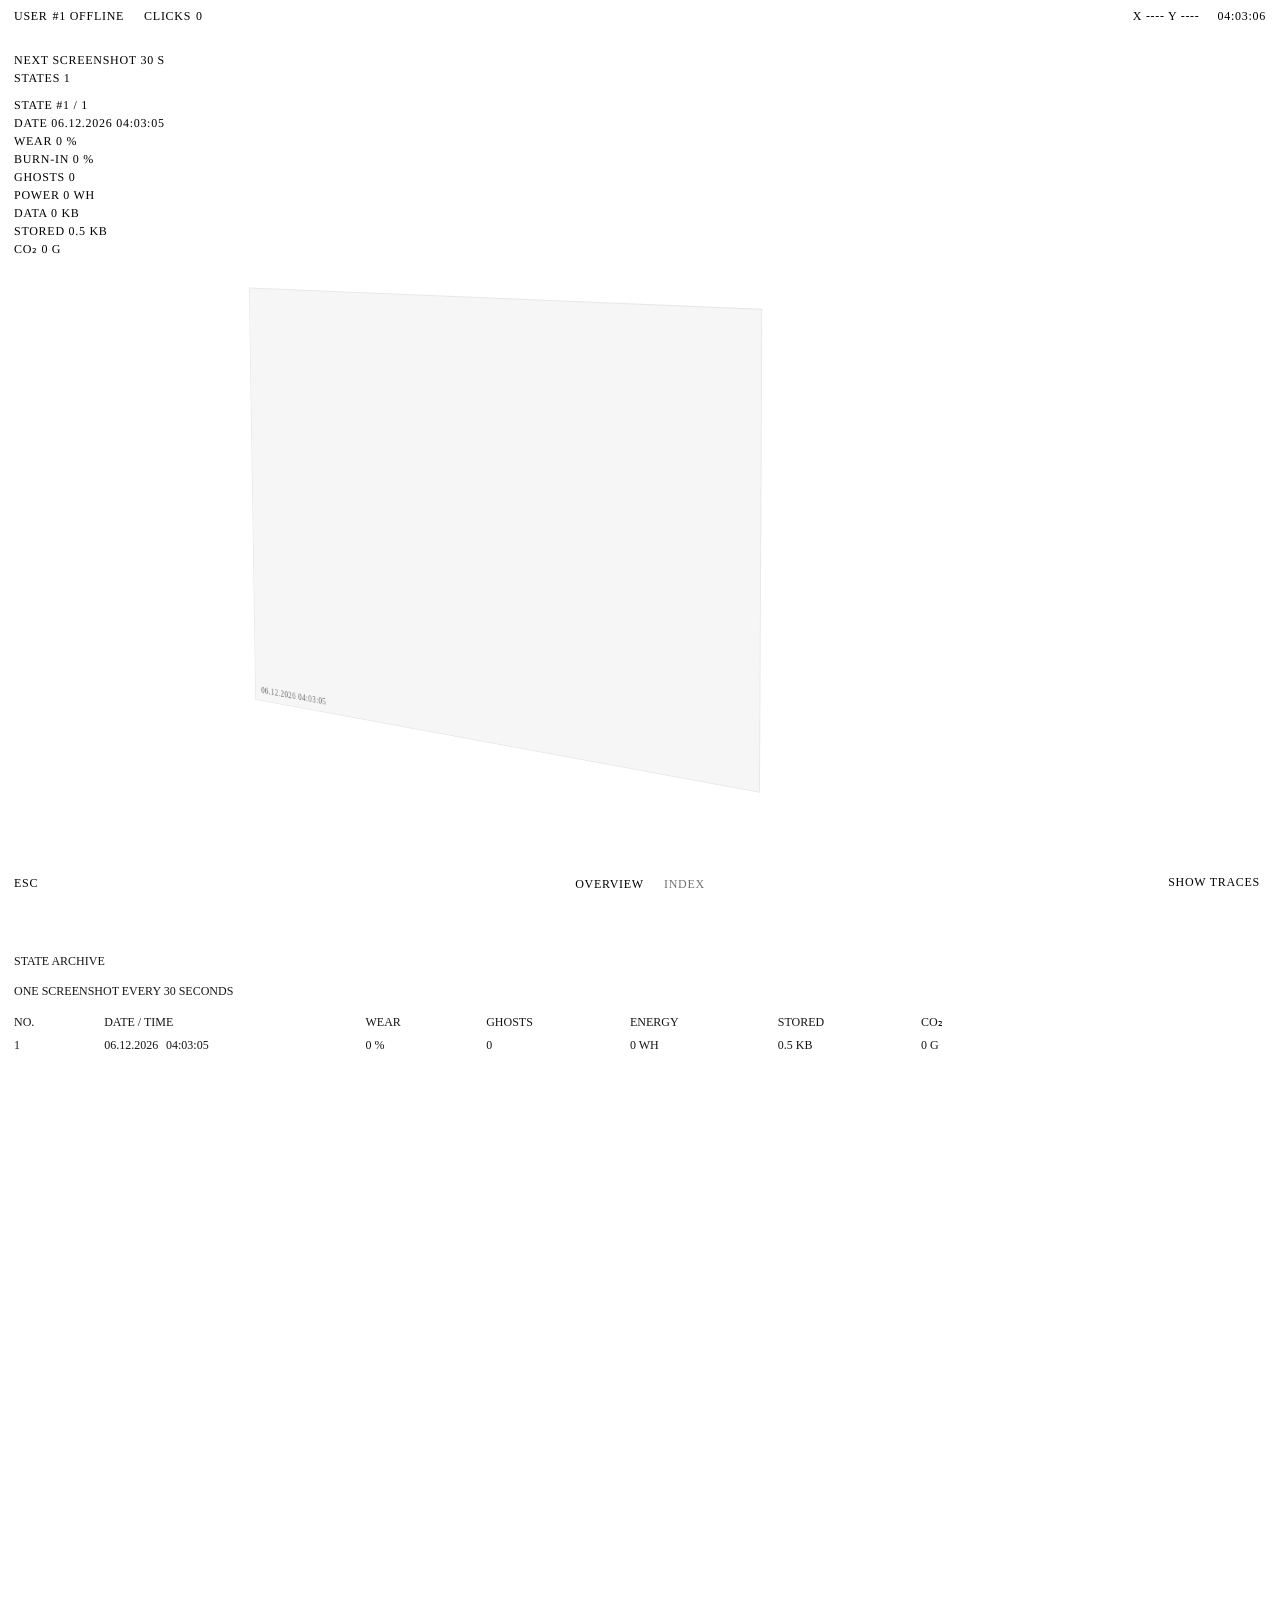
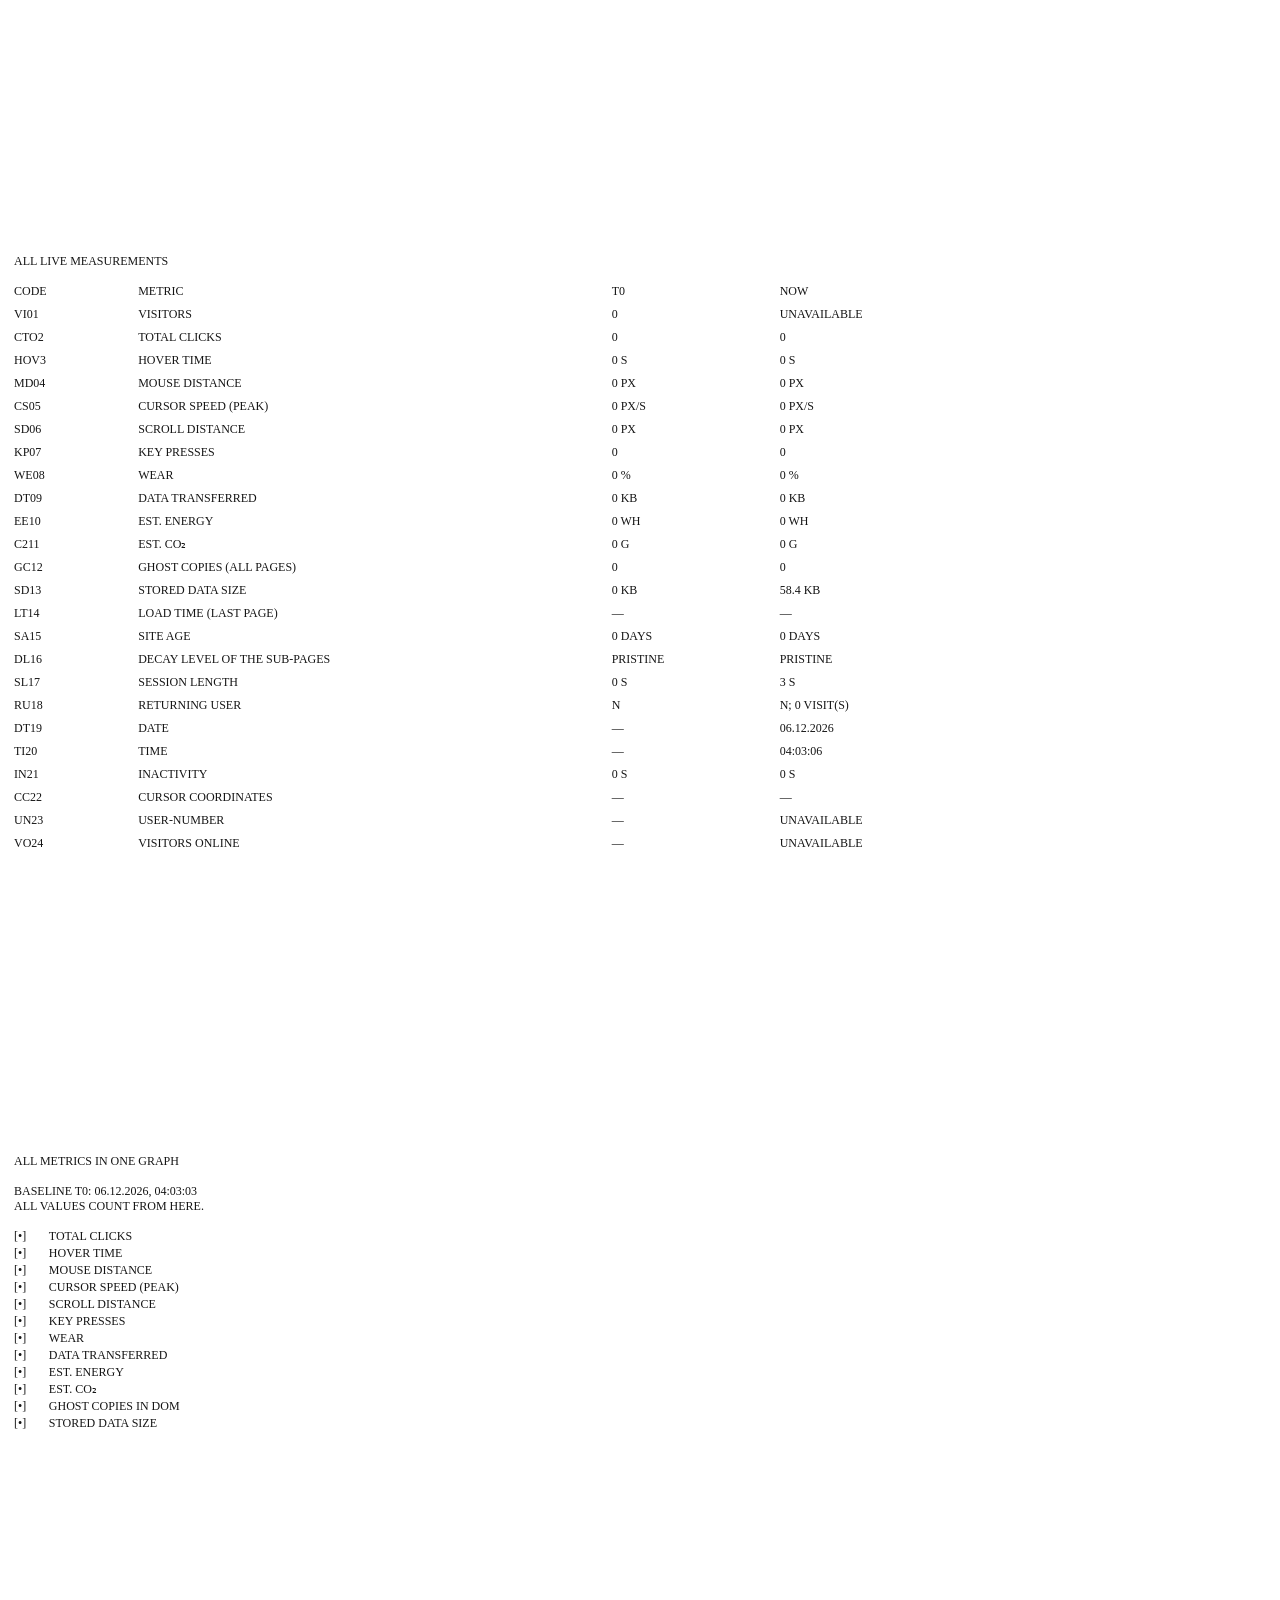
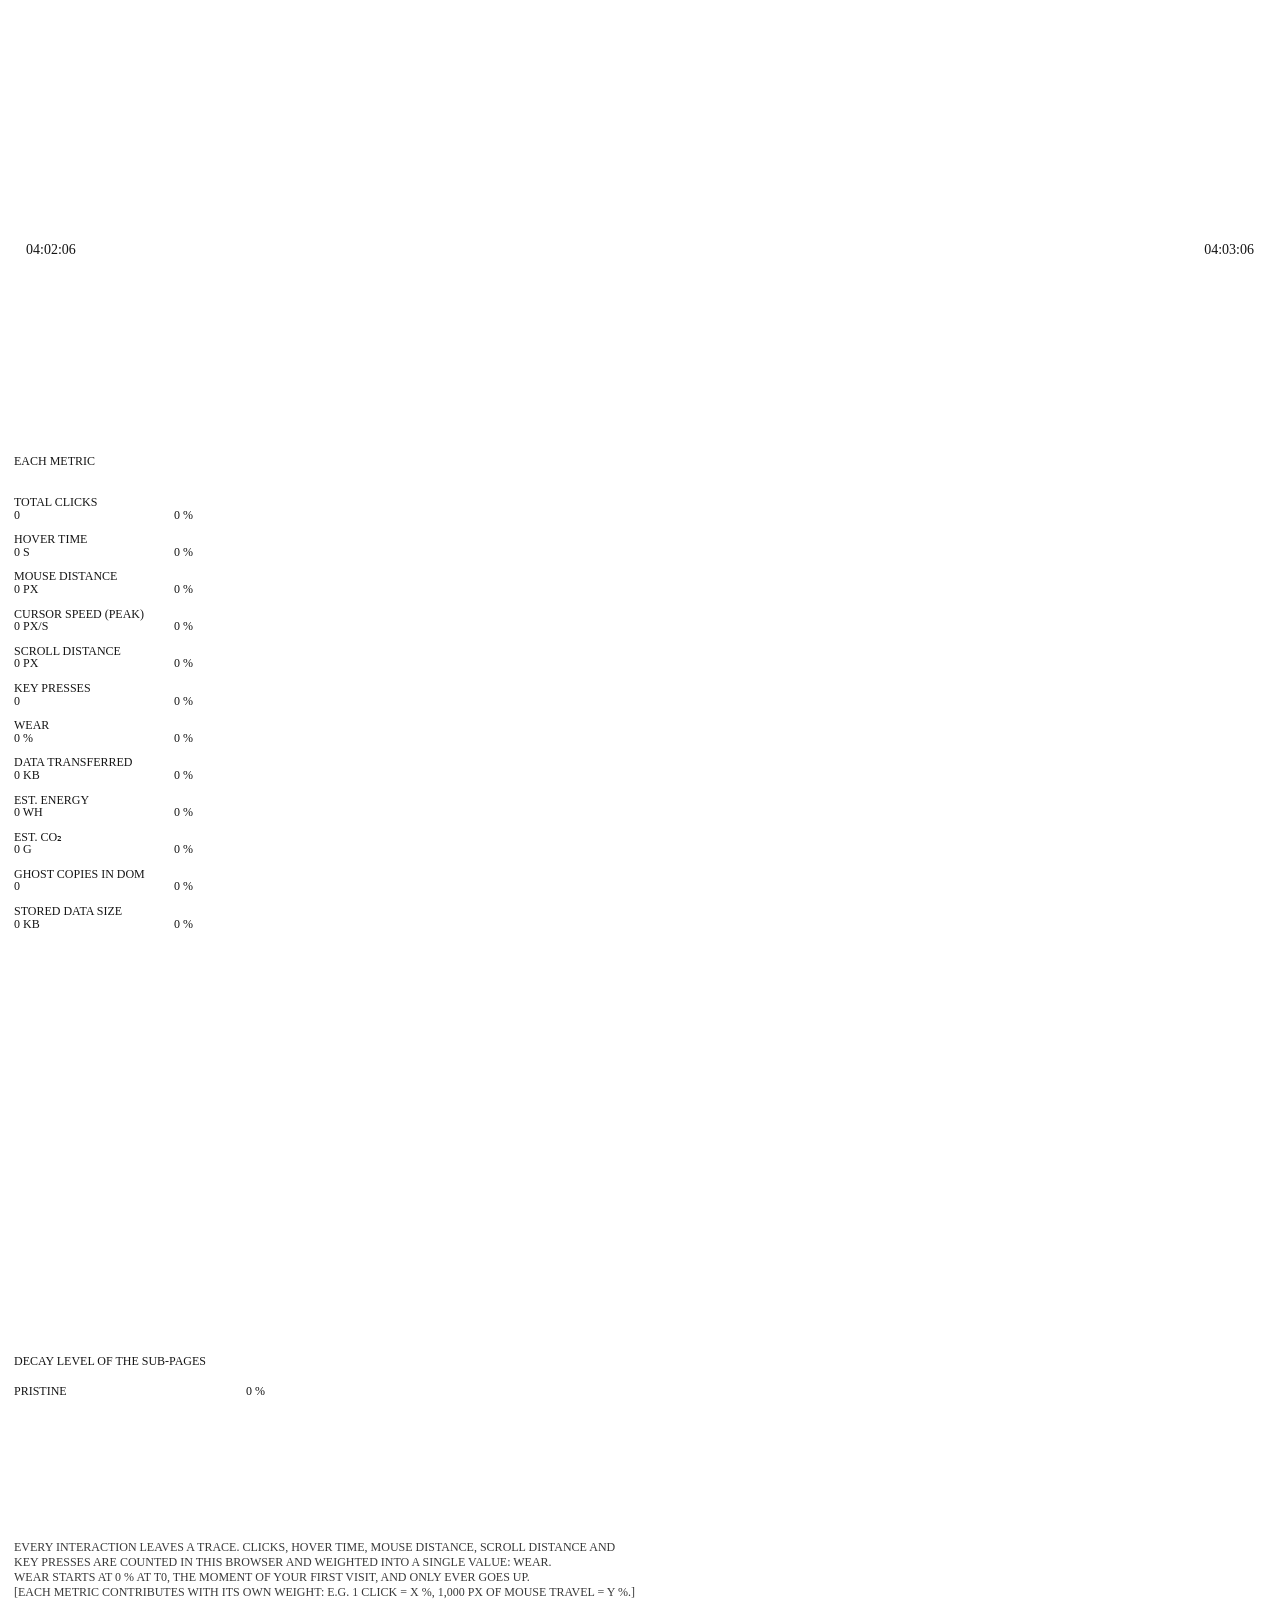
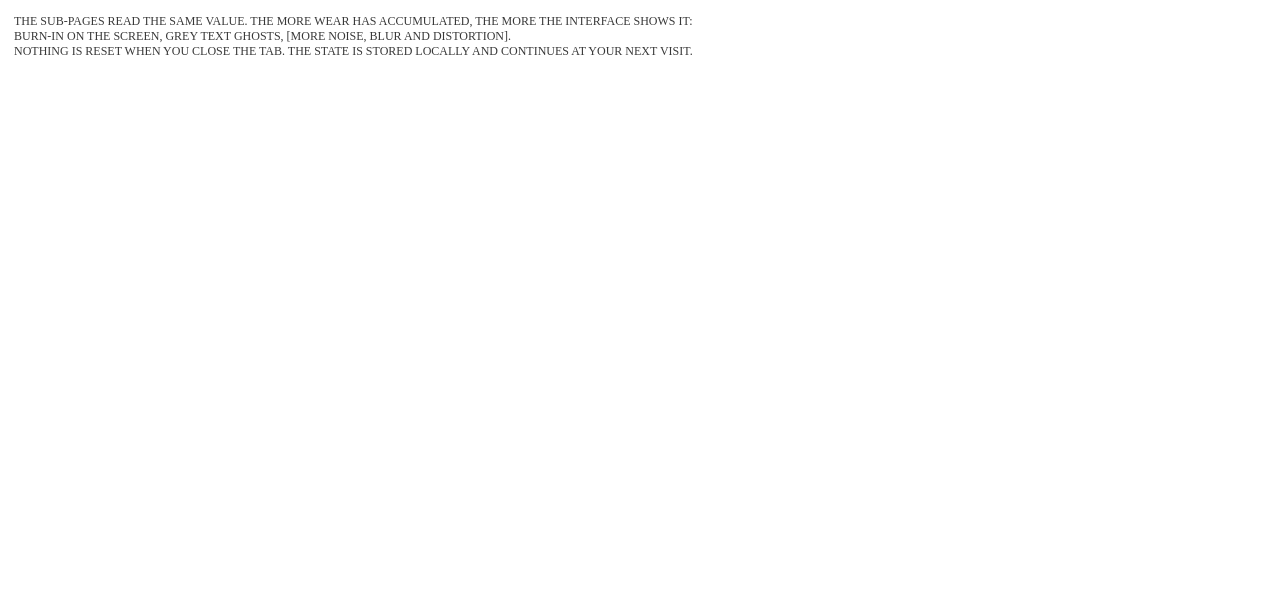
==== commit d7867f11: "x" ====
--- a/stats.html
+++ b/stats.html
@@ -704,6 +704,8 @@
           if (!s) return;
           var m = W.derive(s),
             now = Date.now();
+          // real, site-wide wear value (same as the corner info), not the local estimate
+          if (window.WT_BURN) m.wear = WT_BURN.wear();
           document.getElementById("sub").textContent =
             "Baseline t0: " +
             z(new Date(s.t0).getDate()) +
--- a/style.css
+++ b/style.css
@@ -12,10 +12,10 @@
   color-scheme: only light;
 
   /* colours */
-  --bg: #f7f6f3;
-  --fg: #2f2723;
-  --fg-small: #2f2723;
-  --burn: #55524d;
+  --bg: #ffffff;
+  --fg: #000000;
+  --fg-small: #000000;
+  --burn: #8f8d8c;
   --title-opacity: 0.92;
 
   /* texture */
@@ -106,7 +106,7 @@
 .hud,
 #tog,
 .back {
-  filter: blur(0.2px);
+  filter: none;
 }
 
 
@@ -714,8 +714,8 @@
 .sub-img {
   --w: min(700px, 94vw, 141vh); /* picture width: 700 x 467 px (3:2) - change 700px to resize */
   --w: min(700px, 94vw, 141svh);
-  --sat: 0.6; /* colour saturation (1 = original, lower = greyer) */
-  --con: 1.35; /* contrast (1 = original, higher = harder) */
+  --sat: 0.4; /* colour saturation (1 = original, lower = greyer) */
+  --con: 1.6; /* contrast (1 = original, higher = harder) */
   --h: calc(var(--w) * 2 / 3);
 
   position: fixed;
@@ -878,4 +878,75 @@
     transition: none;
     transform: none;
   }
+}
+
+
+/* =========================================
+   MOBILE HUD – same on every page
+   ========================================= */
+
+@media (max-width: 700px) {
+
+  body #hud-l {
+    left: 14px;                 /* wie ESC und SHOW TRACES */
+    gap: 8px;
+    font-size: 12px;
+    letter-spacing: var(--mono-spacing);
+  }
+
+  body #hud-l .hud-group {
+    gap: 4px;
+    font-size: 12px;
+  }
+
+  body #hud-r {
+    right: 14px;
+    gap: 0;
+    font-size: 12px;
+    letter-spacing: var(--mono-spacing);
+  }
+
+  /* no X / Y on mobile, only the clock */
+  body #hud-xy {
+    display: none;
+  }
+
+  /* long label hidden, short one drawn instead */
+  body #hud-l .hud-group > span:first-child {
+    font-size: 0;
+  }
+
+  body #hud-l .hud-group > span:first-child::before {
+    font-size: 12px;
+  }
+
+  body #hud-l .hud-group:nth-child(1) > span:first-child::before { content: "UN"; }
+  body #hud-l .hud-group:nth-child(2) > span:first-child::before { content: "CL"; }
+  body #hud-l .hud-group:nth-child(3) > span:first-child::before { content: "WP"; }
+  body #hud-l .hud-group:nth-child(4) > span:first-child::before { content: "PU"; }
+  body #hud-l .hud-group:nth-child(5) > span:first-child::before { content: "CO"; }
+}
+
+/* very narrow phones: keep everything on one line */
+@media (max-width: 380px) {
+  body #hud-l {
+    gap: 6px;
+    letter-spacing: 0.02em;
+  }
+  body #hud-r {
+    letter-spacing: 0.02em;
+  }
+}
+/* MOBILE: full-height screens (lvh), so the next screen never peeks in */
+@media (max-width: 700px) {
+  .hero-index,
+  .textsec,
+  #list {
+    min-height: 100vh !important;
+    min-height: 100lvh !important;
+  }
+}
+
+.hud, #tog, .back, #hud-l, #hud-r {
+  filter: none !important;
 }
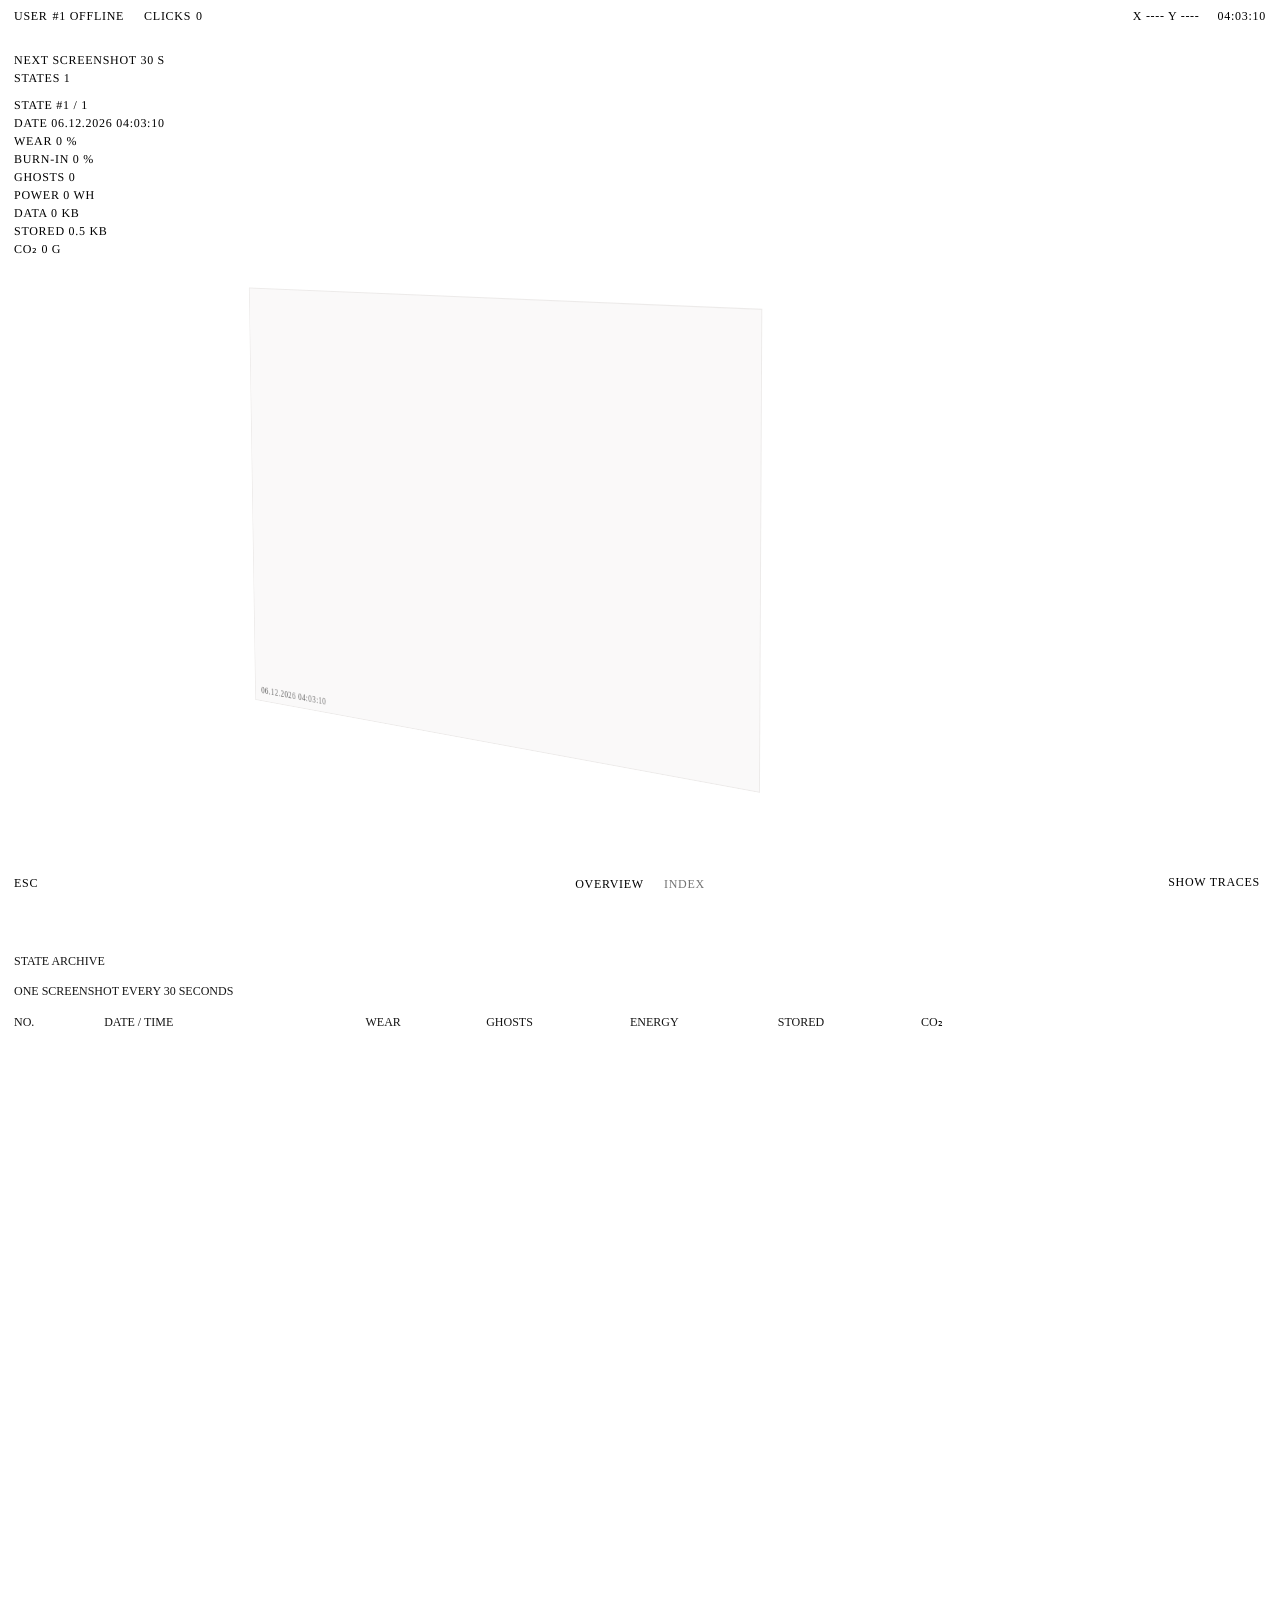
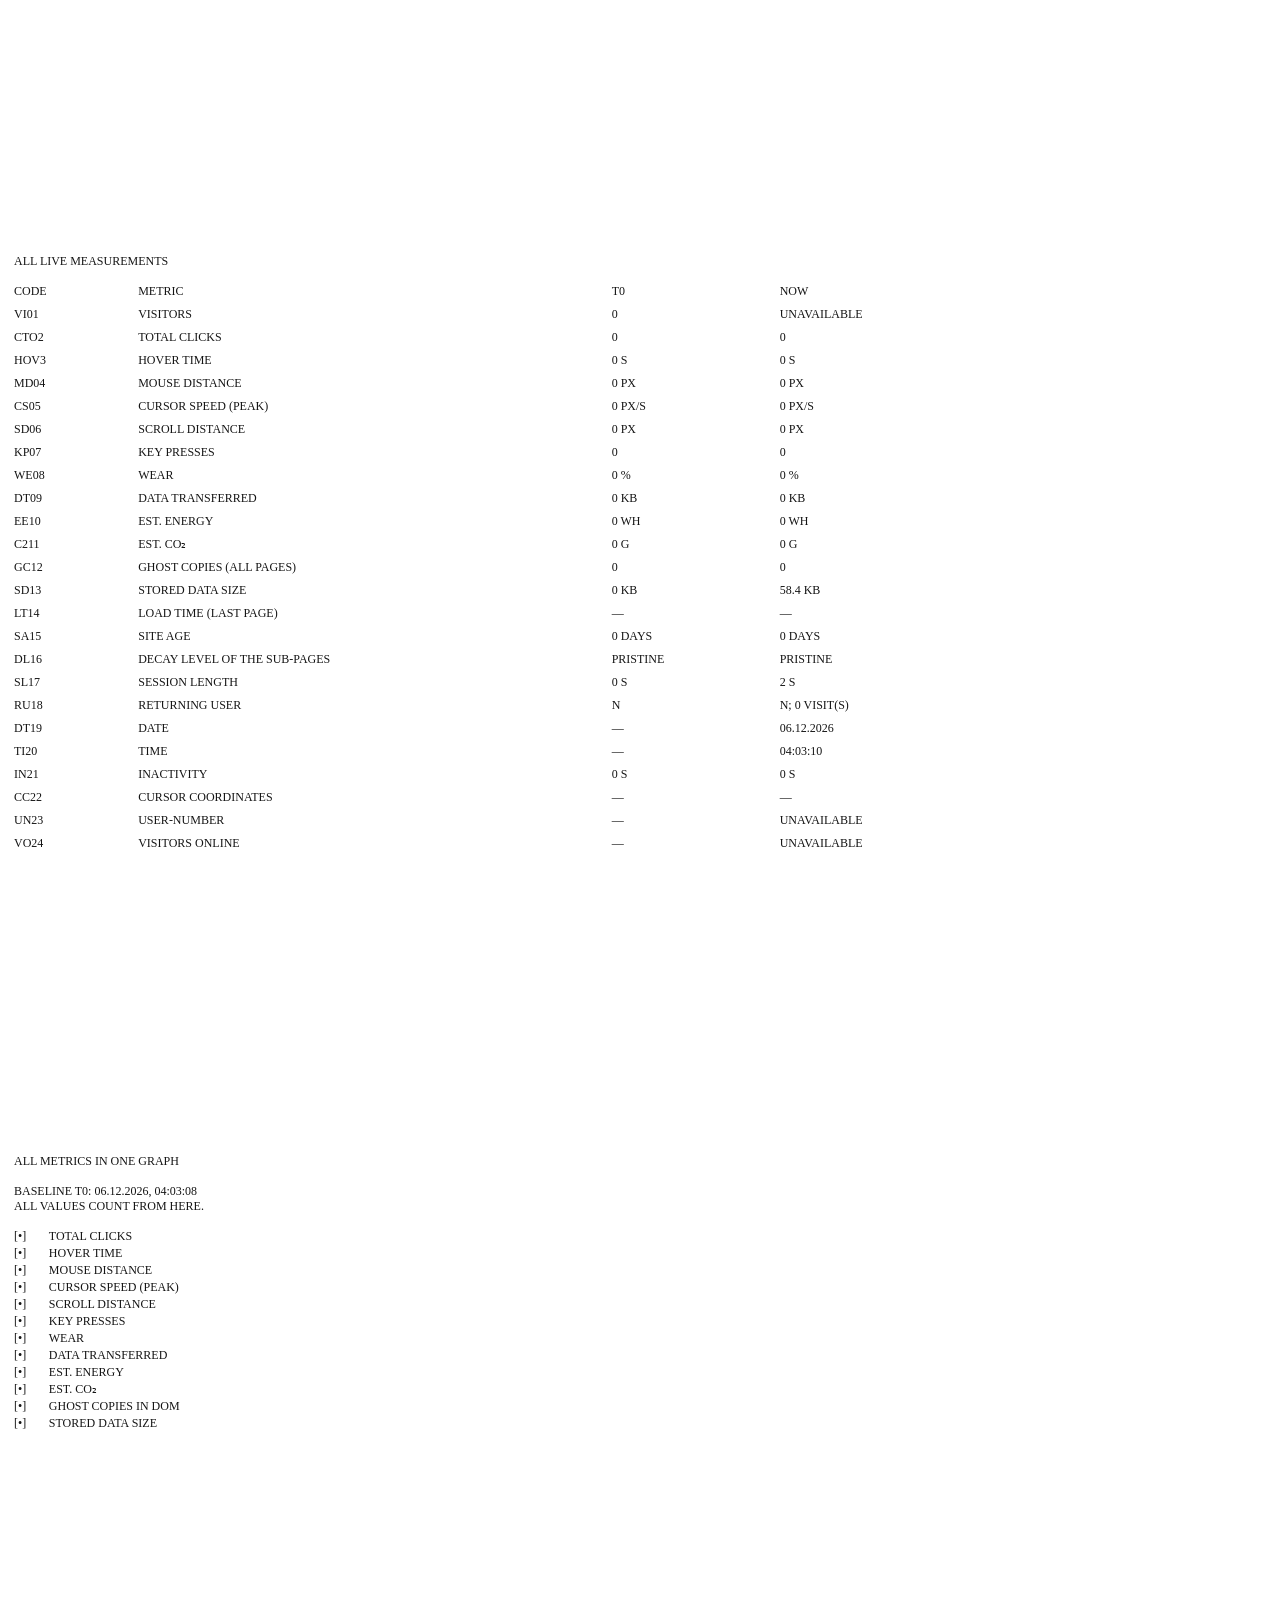
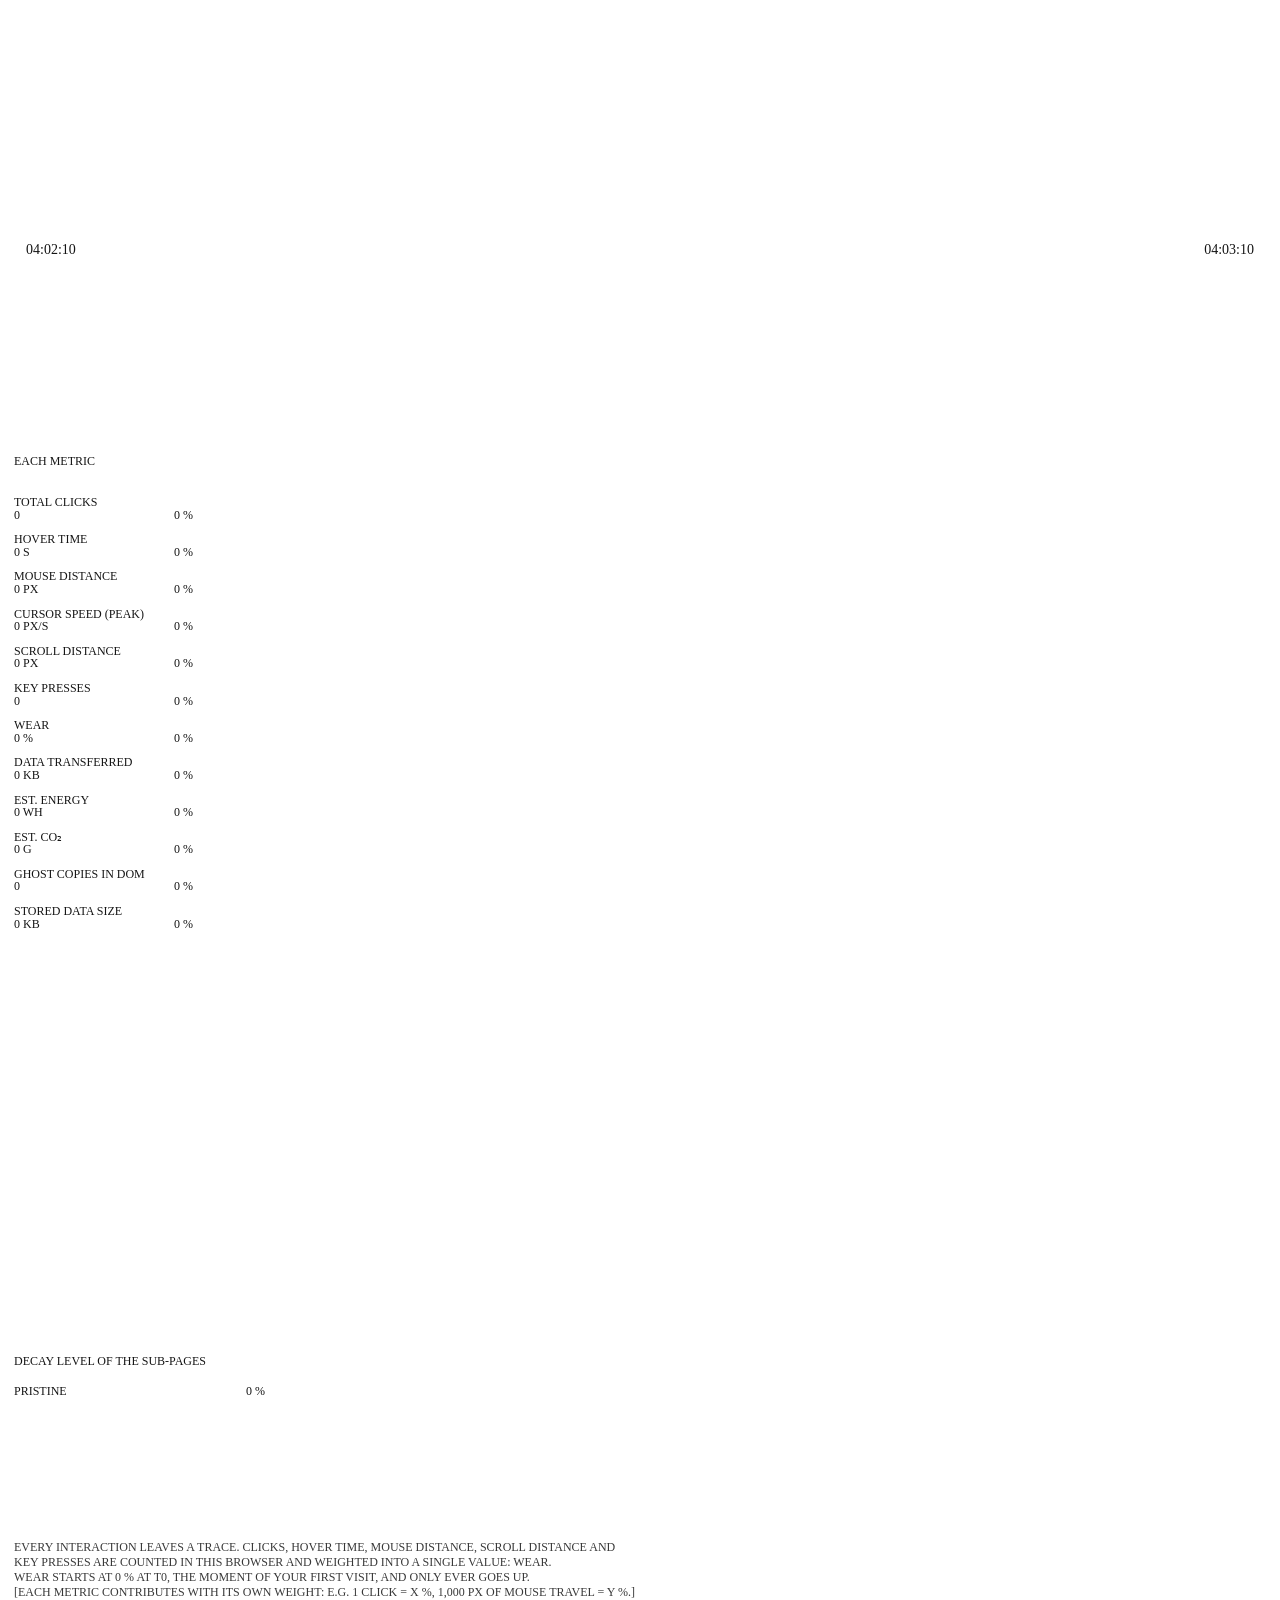
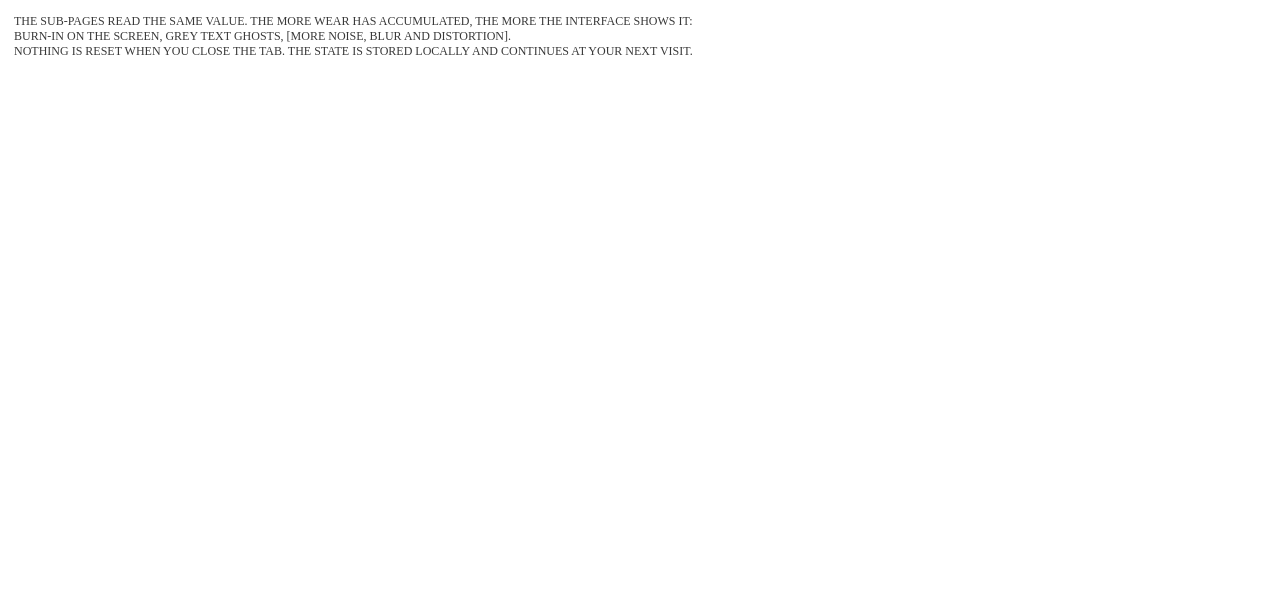
==== commit 41bacc64: "updated bg" ====
--- a/stats.html
+++ b/stats.html
@@ -336,7 +336,6 @@
     </style>
   </head>
   <body>
-<div id="bg"><img id="tex" src="./image2.png" alt="" /></div>
     <div id="crt"></div>
     <div id="grain"></div>
 
--- a/style.css
+++ b/style.css
@@ -114,27 +114,6 @@
    BACKGROUND AND EFFECT LAYERS
    ========================================= */
 
-#bg {
-  position: fixed;
-  inset: 0;
-  z-index: 0;
-  pointer-events: none;
-  background-color: var(--bg);
-  isolation: isolate;
-  overflow: hidden;
-}
-
-#tex {
-  position: absolute;
-  inset: 0;
-  width: 100%;
-  height: 100%;
-  object-fit: cover;
-  object-position: center;
-  mix-blend-mode: var(--tex-blend);
-  opacity: var(--tex-opacity);
-  filter: var(--tex-filter);
-}
 
 /* burn layer */
 
@@ -167,32 +146,6 @@
   outline: 0 !important;
   -webkit-appearance: none;
   appearance: none;
-}
-
-/* scanlines */
-
-#crt {
-  position: fixed;
-  inset: 0;
-  pointer-events: none;
-  z-index: 9;
-  background: repeating-linear-gradient(
-    0deg,
-    var(--scanline) 0 1px,
-    transparent 1px 3px
-  );
-}
-
-/* grain */
-
-#grain {
-  position: fixed;
-  inset: 0;
-  pointer-events: none;
-  z-index: 30;
-  opacity: 0.04;
-  background-size: 256px 256px;
-  mix-blend-mode: normal;
 }
 
 
@@ -949,4 +902,9 @@
 
 .hud, #tog, .back, #hud-l, #hud-r {
   filter: none !important;
-}+}
+
+  /* sub-pages: smaller picture on mobile (3:2 frame stays intact, --h follows --w) */
+  .sub-img {
+    --w: min(700px, 76vw, 141svh);
+  }
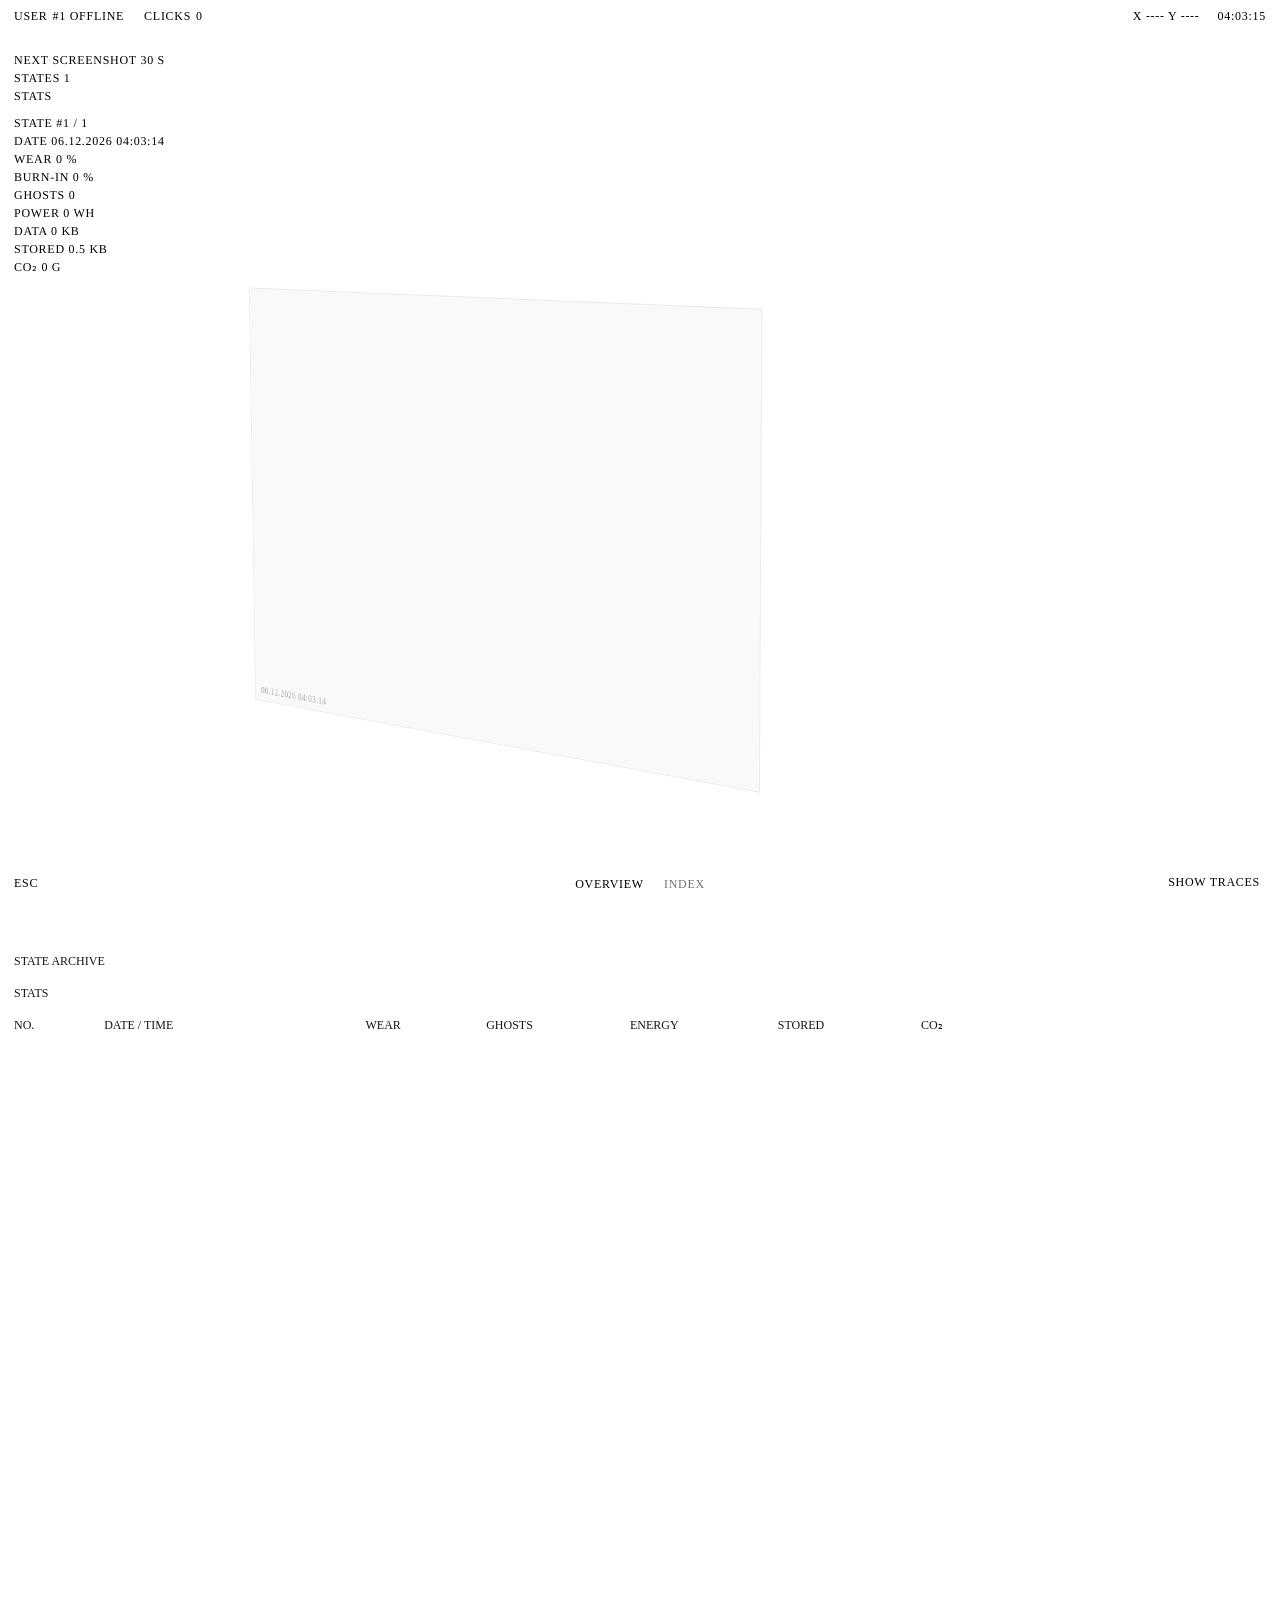
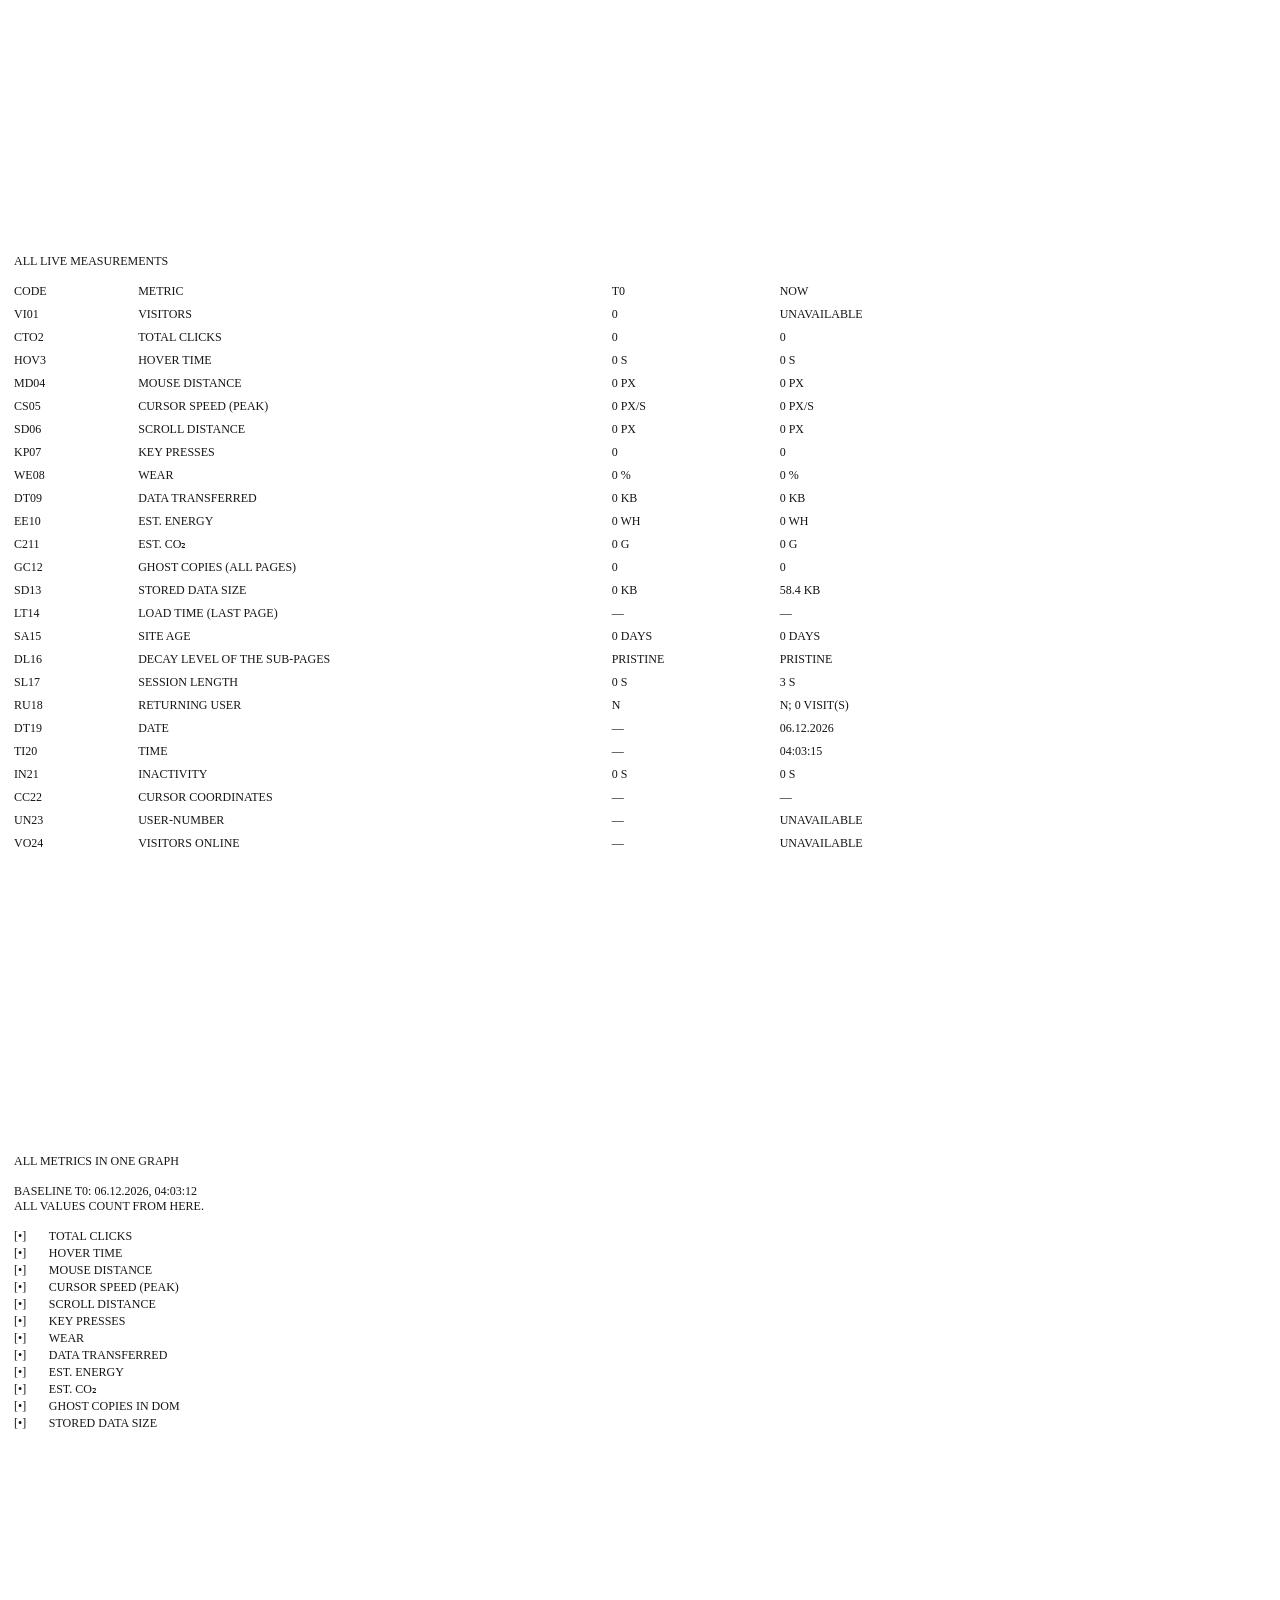
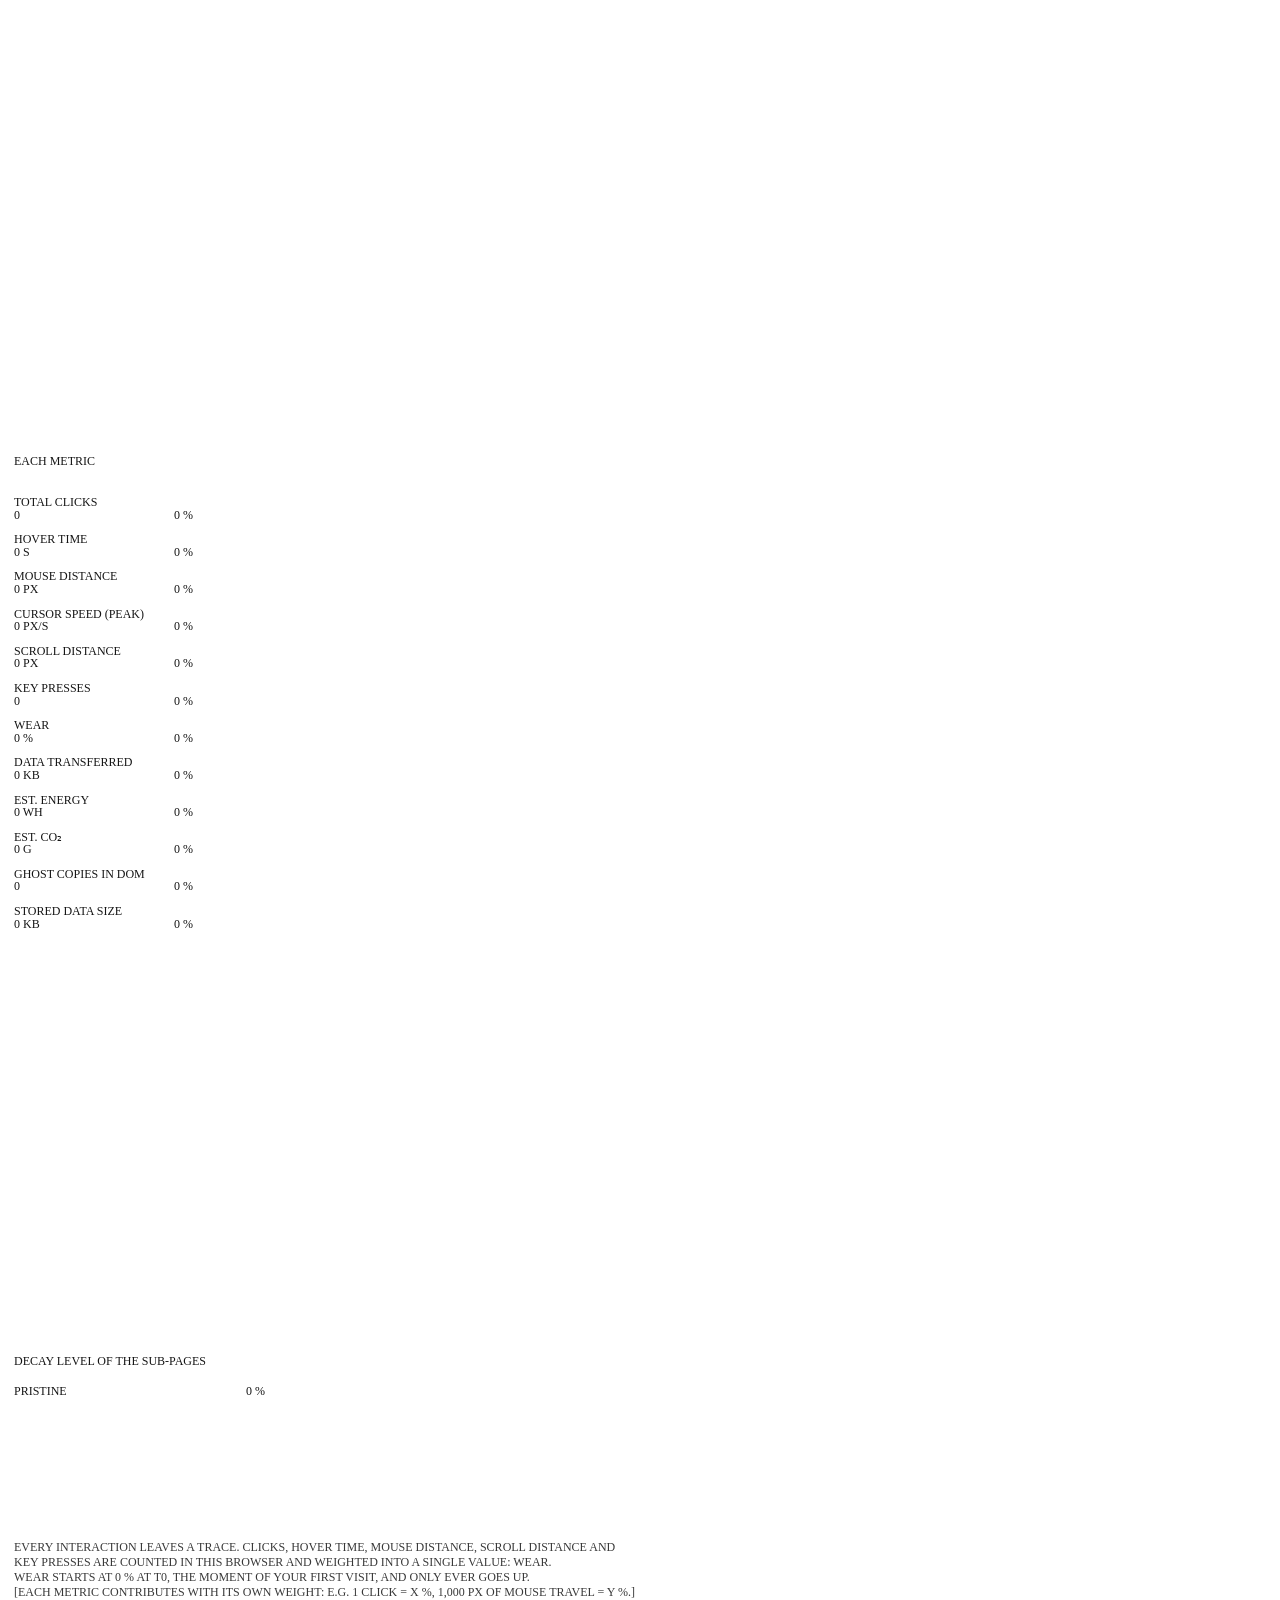
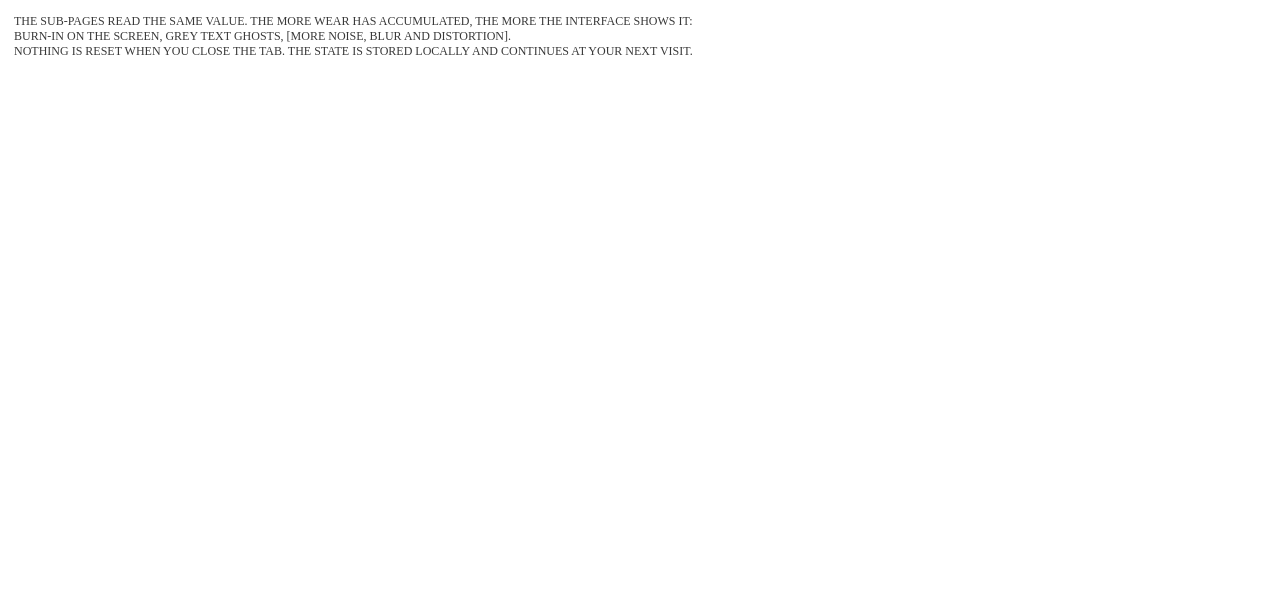
==== commit 4cf470f5: "updates" ====
--- a/stats.html
+++ b/stats.html
@@ -10,6 +10,14 @@
     <meta name="color-scheme" content="only light" />
     <link rel="stylesheet" href="/style.css" />
     <style>
+
+     :root {
+    --bg: #000000;
+    --fg: #ffffff;
+    --fg-small: #ffffff;
+  }
+
+
       /* ================= PAGE ================= */
       #stage {
         --tw: min(100%, 1000px); /* shared width of table and metrics */
@@ -33,7 +41,7 @@
 
       /* title: ALL CAPS, 48px */
       h1 {
-        font-size: 48px;
+        font-size: 12px;
         text-transform: uppercase;
       }
 
@@ -336,8 +344,6 @@
     </style>
   </head>
   <body>
-    <div id="crt"></div>
-    <div id="grain"></div>
 
     <a class="back" href="/">ESC</a>
 
@@ -421,7 +427,6 @@
     <script>
       window.WT_VIEWER = true;
     </script>
-    <script src="/grain.js"></script>
     <script src="/tracker.js"></script>
     <script src="/burn.js"></script>
     <script>
--- a/style.css
+++ b/style.css
@@ -125,6 +125,8 @@
   pointer-events: none;
   z-index: 5;
   filter: blur(1px) url(#rough);
+  opacity: 0.4; /* 1 = wie bisher, 0 = unsichtbar */
+
 }
 
 /* ghosts */
@@ -135,6 +137,8 @@
   pointer-events: none;
   z-index: 4;
   overflow: hidden;
+  opacity: 0.4;
+
 }
 
 #ghosts,
@@ -667,7 +671,7 @@
 .sub-img {
   --w: min(700px, 94vw, 141vh); /* picture width: 700 x 467 px (3:2) - change 700px to resize */
   --w: min(700px, 94vw, 141svh);
-  --sat: 0.4; /* colour saturation (1 = original, lower = greyer) */
+  --sat: 0.1; /* colour saturation (1 = original, lower = greyer) */
   --con: 1.6; /* contrast (1 = original, higher = harder) */
   --h: calc(var(--w) * 2 / 3);
 
@@ -707,6 +711,7 @@
   z-index: 5; /* same level as the cursor burns (#wear) but later in the page, so it lies on top of them and of the text ghosts */
   mix-blend-mode: screen;
   transition: opacity 1.5s ease;
+  filter: opacity(0.4);
 }
 
 .sub-frame {
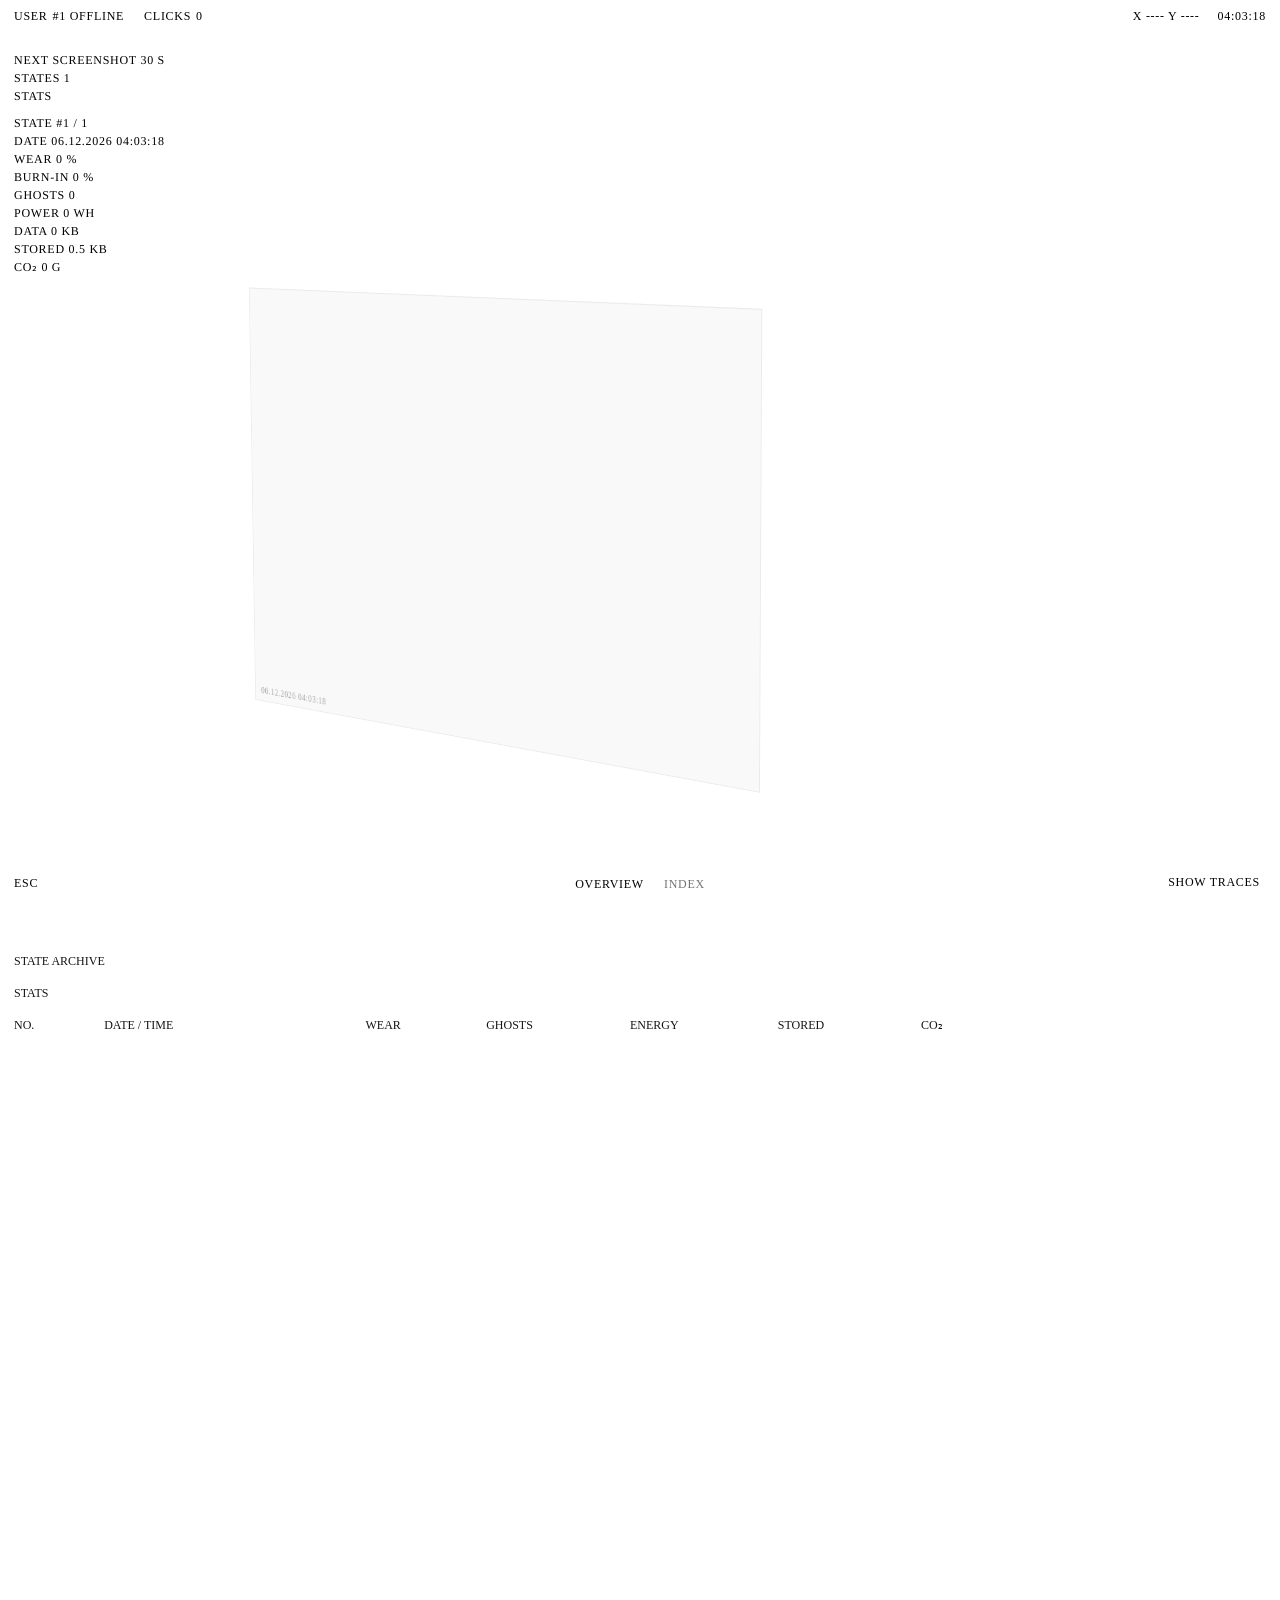
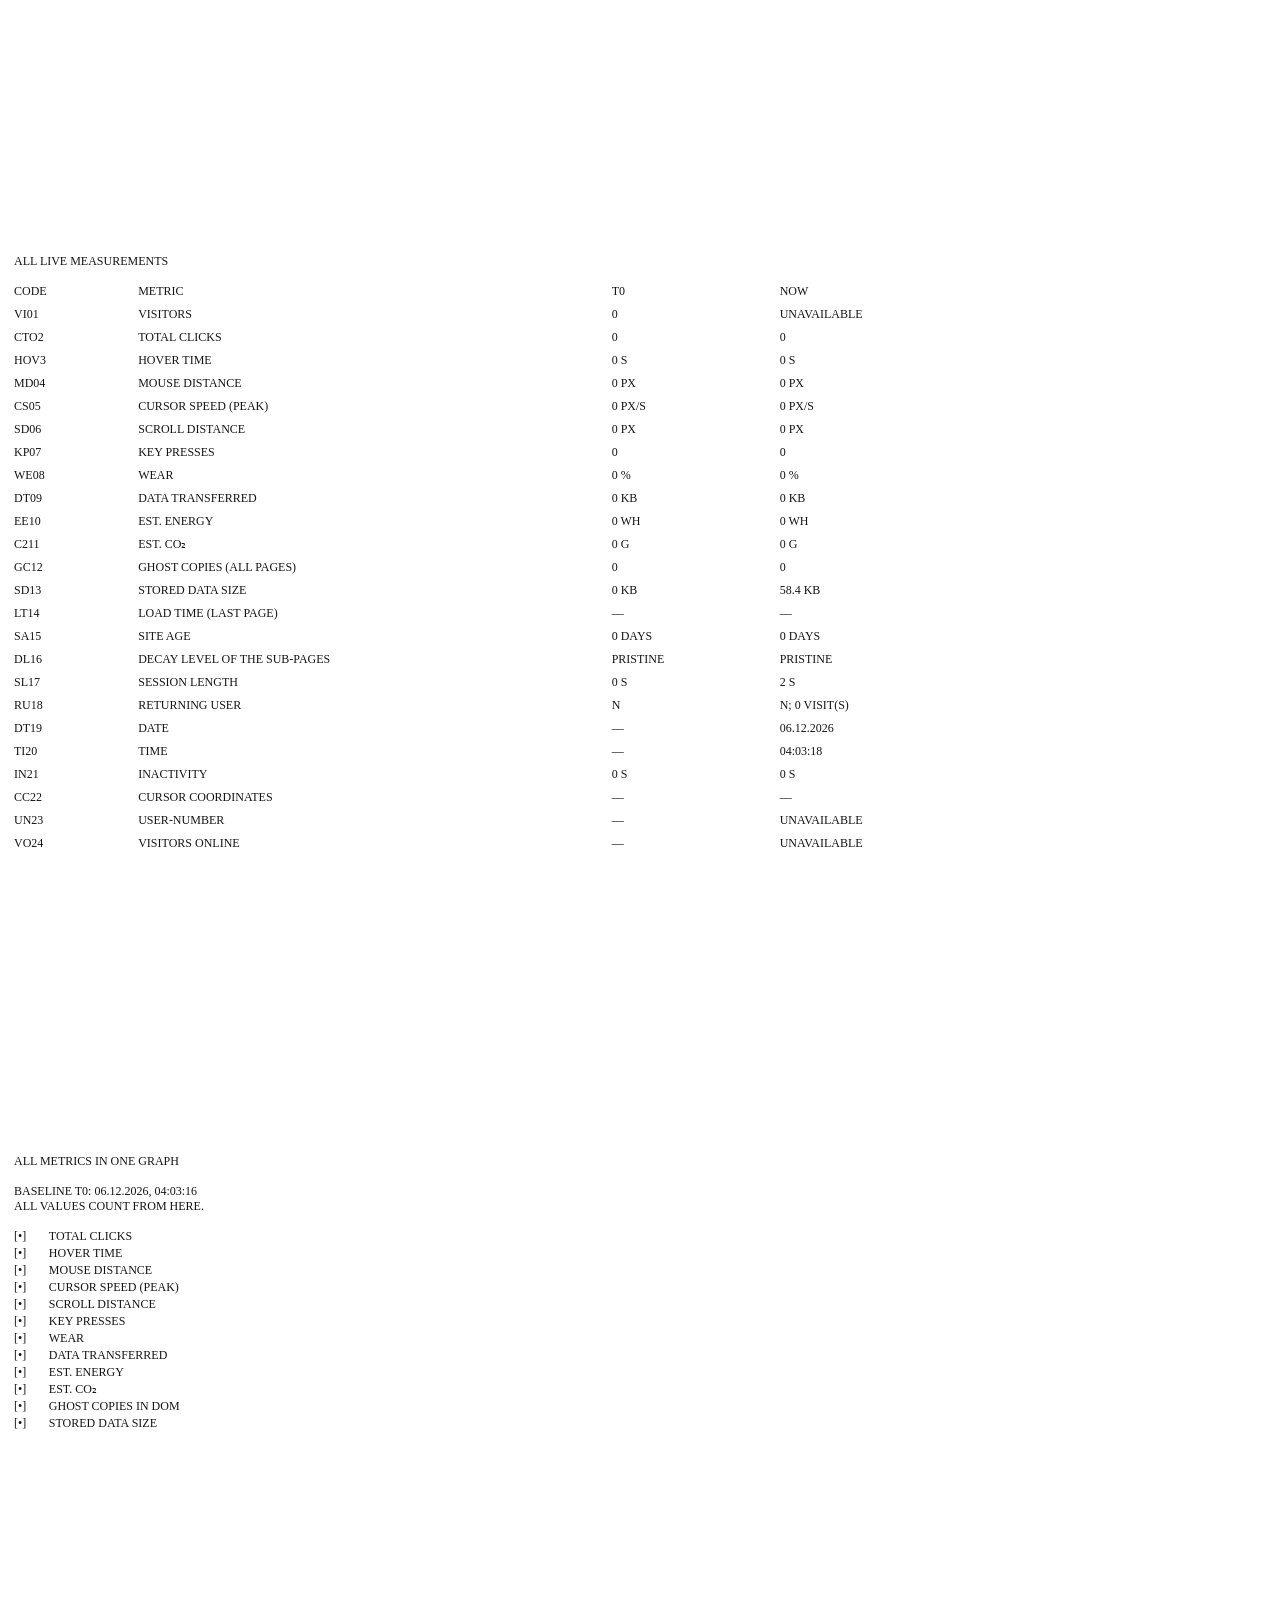
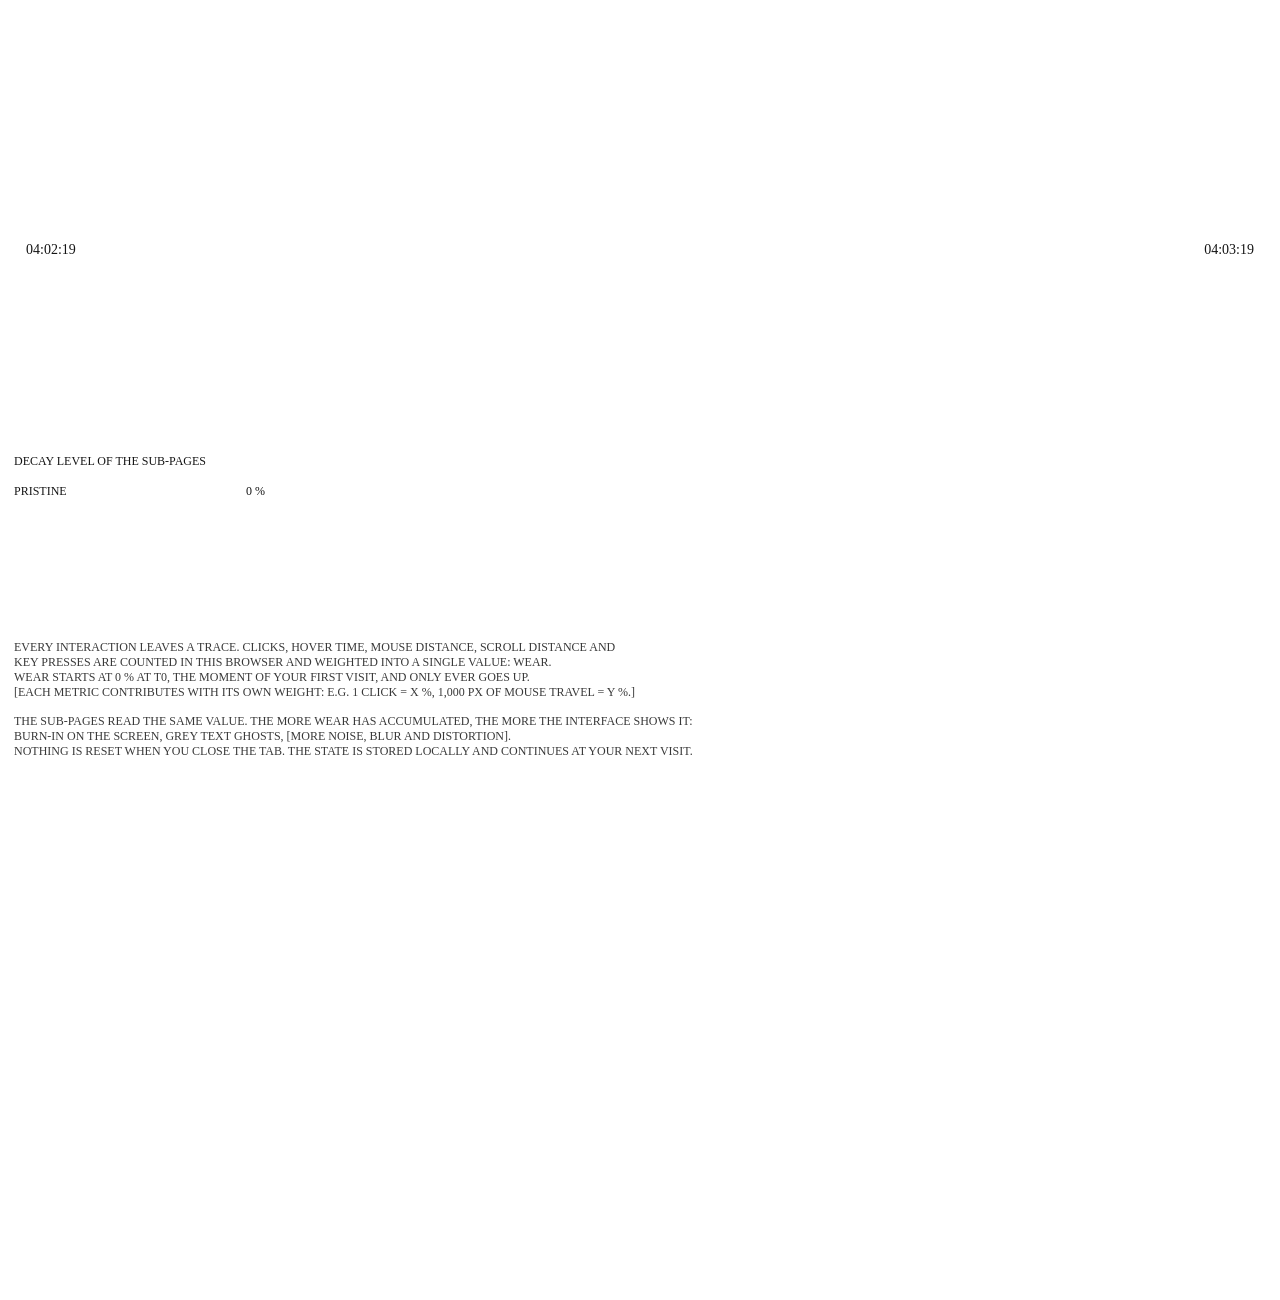
==== commit 9bfa7d7f: "overlay" ====
--- a/stats.html
+++ b/stats.html
@@ -11,12 +11,6 @@
     <link rel="stylesheet" href="/style.css" />
     <style>
 
-     :root {
-    --bg: #000000;
-    --fg: #ffffff;
-    --fg-small: #ffffff;
-  }
-
 
       /* ================= PAGE ================= */
       #stage {
@@ -27,12 +21,7 @@
         font-weight: 400; /* regular everywhere */
         counter-reset: sec; /* chapter numbers run through the whole page */
       }
-      h1,
-      h2,
-      h3,
-      th {
-        font-weight: 400; /* browsers make these bold by default */
-      }
+     
 
       /* corner info top left: only the first row (the first two cells) */
       #hud-l > :nth-child(n + 3) {
@@ -66,10 +55,9 @@
         justify-content: center;
         padding: 24px 0;
         font-family: "Times New Roman", Times, serif;
-        font-size: 16px;
+        font-size: 12px;
         line-height: 1.25;
         text-transform: uppercase;
-        filter: blur(0.4px);
       }
 
       /* chapter heading: 48px, roman numeral left, 01/02/... right, rule below */
@@ -81,19 +69,12 @@
         align-items: start;
         margin: 0 0 20px;
         padding-bottom: 14px;
-        border-bottom: 1px solid var(--fg);
-        font-size: 48px;
+        font-size: 12px;
         line-height: 1;
         text-align: center;
-      }
-      h2::before {
-        content: counter(sec, upper-roman);
-        text-align: left;
-      }
-      h2::after {
-        content: counter(sec, decimal-leading-zero);
-        text-align: right;
-      }
+        font-weight:normal;
+      }
+  
 
       .sub {
         margin: 0 0 16px;
@@ -215,58 +196,6 @@
         display: block;
         width: 100%;
         height: 420px;
-      }
-
-      /* ================= 03 · EACH METRIC ================= */
-      /* one line: name | value | graph | change in % */
-      .grid {
-        width: min(100%, 1400px); /* wider box */
-        max-width: 100%;
-        margin: 0 auto;
-        counter-reset: c;
-      }
-      .card {
-        display: grid;
-        grid-template-columns:
-          minmax(0, 1.4fr) minmax(0, 1fr) minmax(0, 3fr)
-          minmax(0, 0.7fr);
-        column-gap: 24px;
-        align-items: center;
-        padding: 3px 0;
-      }
-
-      .card h3,
-      .card .val {
-        margin: 0;
-        font-size: inherit;
-        line-height: inherit;
-        text-align: left;
-      }
-      .card .pct {
-        margin: 0;
-        text-align: right;
-        font-variant-numeric: tabular-nums;
-      }
-      .card h3,
-      .card .val,
-      .card .pct {
-        white-space: nowrap; /* always one line */
-      }
-      .card canvas {
-        display: block;
-        width: 100%;
-        height: 22px;
-      }
-
-      /* text lines: softer, slower, one after another */
-      .card.rv {
-        transform: translateY(6px);
-        transition:
-          opacity 1.3s cubic-bezier(0.22, 0.61, 0.36, 1),
-          transform 1.3s cubic-bezier(0.22, 0.61, 0.36, 1);
-      }
-      .show .card.rv {
-        transition-delay: calc(var(--i) * 120ms); /* speed of the row build-up */
       }
 
       /* ================= 04 · DECAY LEVELS ================= */
--- a/style.css
+++ b/style.css
@@ -1,7 +1,18 @@
-/* Wear and Tear – shared stylesheet */
-
-/* IBM Plex Mono Light */
+/* Wear and Tear – shared stylesheet (start page, stats page, sub-pages)
+
+   Reihenfolge der Dateien in jeder Seite:
+     1. /style.css   (diese Datei, gilt überall)
+     2. /sub.css     (nur Subpages: Textblöcke)
+     3. <style>      (pro Seite nur noch die vier Farben im :root)
+
+   Farben pro Seite NUR im :root der jeweiligen Seite ändern:
+     --bg  --fg  --fg-small  --burn
+*/
+
+/* IBM Plex Mono Light – aktuell ungenutzt, weil --mono unten auf Times New Roman steht.
+   Wieder einschalten: Zeile aktivieren und --mono: "IBM Plex Mono", monospace; setzen.
 @import url("https://fonts.googleapis.com/css2?family=IBM+Plex+Mono:wght@300&display=swap");
+*/
 
 
 /* =========================================
@@ -11,7 +22,7 @@
 :root {
   color-scheme: only light;
 
-  /* colours */
+  /* colours (pro Seite im eigenen :root überschreibbar) */
   --bg: #ffffff;
   --fg: #000000;
   --fg-small: #000000;
@@ -99,14 +110,19 @@
   color: var(--fg);
 }
 
-/* slight blur */
-
 h1,
-#list,
+#list {
+  filter: none;
+}
+
+/* kein Blur auf den Ecken-Infos und Buttons (muss !important sein, andere Regeln setzen Filter) */
+
 .hud,
 #tog,
-.back {
-  filter: none;
+.back,
+#hud-l,
+#hud-r {
+  filter: none !important;
 }
 
 
@@ -114,8 +130,7 @@
    BACKGROUND AND EFFECT LAYERS
    ========================================= */
 
-
-/* burn layer */
+/* burn layer (Cursor-Spuren) */
 
 #wear {
   position: fixed;
@@ -125,11 +140,10 @@
   pointer-events: none;
   z-index: 5;
   filter: blur(1px) url(#rough);
-  opacity: 0.4; /* 1 = wie bisher, 0 = unsichtbar */
-
-}
-
-/* ghosts */
+  opacity: 0.4; /* 1 = volle Stärke, 0 = unsichtbar */
+}
+
+/* ghosts (Text-Echos) */
 
 #ghosts {
   position: fixed;
@@ -138,7 +152,6 @@
   z-index: 4;
   overflow: hidden;
   opacity: 0.4;
-
 }
 
 #ghosts,
@@ -152,9 +165,35 @@
   appearance: none;
 }
 
-
-/* =========================================
-   FIRST SCREEN – VERTICAL INDEX
+/* translucent paper (benötigt /image2.png im Hauptordner; fehlt die Datei, gibt es nur einen 404 und sonst keinen Effekt) */
+
+body::after {
+  content: "";
+  position: fixed;
+  inset: 0;
+
+  z-index: 10;
+  pointer-events: none;
+
+  background-image: url("./image2.png");
+  background-size: cover;
+  background-position: center;
+  background-repeat: no-repeat;
+
+  opacity: 0.1;
+}
+
+/* text shadow */
+
+h1,
+h2,
+#list a {
+  text-shadow: 3px 4px 7px rgba(55, 50, 50, 0.16);
+}
+
+
+/* =========================================
+   FIRST SCREEN – VERTICAL INDEX (start page + sub-pages)
    ========================================= */
 
 .hero-index {
@@ -192,7 +231,7 @@
   text-transform: uppercase;
 }
 
-/* large text inserted into the gaps */
+/* large text inserted into the gaps (start page) */
 
 .hero-index .index-insert {
   height: 0;
@@ -206,7 +245,7 @@
   width: 100%;
 
   font-family: "Times New Roman", Times, serif;
-  font-size: 14px;
+  font-size: 12px;
   line-height: 0.9;
   letter-spacing: 0.15em;
   font-weight: normal;
@@ -219,9 +258,51 @@
   pointer-events: none;
 }
 
-
-/* =========================================
-   TEXT SCREENS
+/* the heading of a sub-page takes the place of its letter and looks exactly like the other small rows */
+
+.hero-index h1.index-title {
+  margin: 0;
+  font-size: 12px;
+  font-weight: normal;
+  line-height: 50px;
+  letter-spacing: 0.02em;
+  text-transform: uppercase;
+  text-shadow: none;
+  filter: none;
+}
+
+/* build-up: rows and inserted texts fade in one after the other, top to bottom (sub.js sets --d) */
+
+.hero-index .index-item,
+.hero-index .index-insert {
+  opacity: 0;
+  transition: opacity var(--fade, 1.4s) cubic-bezier(0.33, 0, 0.2, 1);
+  transition-delay: var(--d, 0s);
+}
+
+.hero-index.show .index-item,
+.hero-index.show .index-insert {
+  opacity: 1;
+}
+
+/* corner info hidden until the legend reveals it (class set by burn.js on the start page) */
+
+body.hud-intro #hud-l .hud-group,
+body.hud-intro #hud-r {
+  opacity: 0;
+  pointer-events: none;
+  transition: opacity 1.6s ease;
+}
+
+body.hud-intro #hud-l .hud-group.on,
+body.hud-intro.hud-r-on #hud-r {
+  opacity: 1;
+  pointer-events: auto;
+}
+
+
+/* =========================================
+   TEXT SCREENS (Grundwerte; Subpages überschreiben sie in sub.css)
    ========================================= */
 
 .textsec {
@@ -243,7 +324,7 @@
   max-width: 620px;
 
   font-family: "Times New Roman", Times, serif;
-  font-size: 16px;
+  font-size: 12px;
   line-height: 1.25;
 
   text-transform: uppercase;
@@ -287,7 +368,7 @@
 
 
 /* =========================================
-   INDEX LIST
+   INDEX LIST (start page)
    ========================================= */
 
 #list {
@@ -301,7 +382,7 @@
   text-align: center;
 
   font-family: "Times New Roman", Times, serif;
-  font-size: 16px;
+  font-size: 12px;
   line-height: 1.25;
   text-transform: uppercase;
 
@@ -322,8 +403,6 @@
   counter-reset: index-item;
 }
 
-/* list entries */
-
 #list li {
   counter-increment: index-item;
 
@@ -350,33 +429,13 @@
 
 /* staggered animation */
 
-#list li.show:nth-child(1) {
-  transition-delay: 0s;
-}
-
-#list li.show:nth-child(2) {
-  transition-delay: 0.18s;
-}
-
-#list li.show:nth-child(3) {
-  transition-delay: 0.36s;
-}
-
-#list li.show:nth-child(4) {
-  transition-delay: 0.54s;
-}
-
-#list li.show:nth-child(5) {
-  transition-delay: 0.72s;
-}
-
-#list li.show:nth-child(6) {
-  transition-delay: 0.9s;
-}
-
-#list li.show:nth-child(7) {
-  transition-delay: 1.08s;
-}
+#list li.show:nth-child(1) { transition-delay: 0s; }
+#list li.show:nth-child(2) { transition-delay: 0.18s; }
+#list li.show:nth-child(3) { transition-delay: 0.36s; }
+#list li.show:nth-child(4) { transition-delay: 0.54s; }
+#list li.show:nth-child(5) { transition-delay: 0.72s; }
+#list li.show:nth-child(6) { transition-delay: 0.9s; }
+#list li.show:nth-child(7) { transition-delay: 1.08s; }
 
 /* list links */
 
@@ -392,7 +451,7 @@
 
   text-decoration: none;
 
-  font-size: 48px;
+  font-size: 12px;
   line-height: 1;
   text-align: center;
 
@@ -419,7 +478,7 @@
 
 
 /* =========================================
-   HUD – TOP LEFT AND RIGHT
+   HUD – TOP LEFT AND RIGHT, ESC, SHOW TRACES
    ========================================= */
 
 /* all HUD text */
@@ -456,8 +515,6 @@
   text-transform: uppercase;
 }
 
-/* 10px between category name and unit */
-
 .hud-group {
   display: flex;
   flex-direction: row;
@@ -518,161 +575,42 @@
   border: 0;
 }
 
-/* hide content in bare mode */
+/* ESC link (alle Seiten gleich: 12px, links unten) */
+
+.back {
+  position: fixed;
+
+  left: 14px;
+  bottom: calc(env(safe-area-inset-bottom, 0px) + 10px);
+
+  z-index: 20;
+
+  font-size: 12px;
+  text-transform: uppercase;
+  text-decoration: none;
+}
+
+/* hide content in bare mode (SHOW TRACES) */
 
 body.bare #stage,
 body.bare .back {
   visibility: hidden;
 }
 
-/* back link */
-
-.back {
-  position: fixed;
-
-  left: 14px;
-  bottom: calc(env(safe-area-inset-bottom, 0px) + 10px);
-
-  z-index: 20;
-
-  font-size: 12px;
-  text-transform: uppercase;
-  text-decoration: none;
-}
-
-
-/* =========================================
-   TRANSLUCENT PAPER
-   ========================================= */
-
-body::after {
-  content: "";
-  position: fixed;
-  inset: 0;
-
-  z-index: 10;
-  pointer-events: none;
-
-  background-image: url("./image2.png");
-  background-size: cover;
-  background-position: center;
-  background-repeat: no-repeat;
-
-  opacity: 0.1;
-}
-
-
-/* =========================================
-   TEXT SHADOW
-   ========================================= */
-
-h1,
-h2,
-#list a {
-  text-shadow: 3px 4px 7px rgba(55, 50, 50, 0.16);
-}
-
-
-/* =========================================
-   SUBPAGES – CENTRED PICTURE + INDEX HEADING
-   ========================================= */
-
-/* centred picture, about 600 x 900 (smaller on narrow screens, same proportions).
-   It sits OUTSIDE #stage on purpose: inside it, "difference" would have no background to blend with. */
-
-.subimg {
-  position: absolute;
-  top: 50vh;
-  top: 50svh;
-  left: 50%;
-  width: min(600px, 92vw);
-  aspect-ratio: 2 / 3;
-  height: auto;
-  object-fit: cover;
-  transform: translate(-50%, -50%);
-  mix-blend-mode: difference;
-  opacity: 0.3;
-  z-index: 3;
-  pointer-events: none;
-}
-
-/* the heading of a subpage, standing in the index column like the large texts of the start page */
-
-.hero-index .index-insert.index-title {
-  margin: 0;
-  font-size: 48px;
-  font-weight: normal;
-  line-height: 1;
-  letter-spacing: 0.02em;
-}
-
-@media (max-width: 700px) {
-  .hero-index .index-insert.index-title {
-    font-size: clamp(26px, 9vw, 36px);
-    letter-spacing: 0.02em;
-  }
-}
-
-
-/* =========================================
-   START PAGE INTRO – BUILD-UP + HUD REVEAL
-   ========================================= */
-
-/* rows and inserted texts fade in one after the other, top to bottom (intro.js sets --i / --gap) */
-
-.hero-index .index-item,
-.hero-index .index-insert {
-  opacity: 0;
-  transition: opacity var(--fade, 1.4s) cubic-bezier(0.33, 0, 0.2, 1);
-  transition-delay: var(--d, 0s); /* set per part by intro.js */
-}
-
-.hero-index.show .index-item,
-.hero-index.show .index-insert {
-  opacity: 1;
-}
-
-/* corner info hidden until the legend reveals it (class set by burn.js on the start page) */
-
-body.hud-intro #hud-l .hud-group,
-body.hud-intro #hud-r {
-  opacity: 0;
-  pointer-events: none;
-  transition: opacity 1.6s ease;
-}
-
-body.hud-intro #hud-l .hud-group.on,
-body.hud-intro.hud-r-on #hud-r {
-  opacity: 1;
-  pointer-events: auto;
-}
-
-/* =========================================
-   SUB-PAGES – INDEX ROWS, HEADING, PICTURE
-   ========================================= */
-
-/* the heading takes the place of its letter and looks exactly like the other small rows */
-
-.hero-index h1.index-title {
-  margin: 0;
-  font-size: 12px;
-  font-weight: normal;
-  line-height: 50px;
-  letter-spacing: 0.02em;
-  text-transform: uppercase;
-  text-shadow: none;
-  filter: none;
-}
-
-/* picture: fixed to the screen (only the text scrolls), centred, turned by 90 degrees and cropped to a
-   3:2 landscape frame (about 900 x 600). It sits OUTSIDE #stage so it can blend with the page.
-   Two layers: .sub-base = difference at 50 %, .sub-burn = screen, the burn-in (opacity set by burn.js). */
+
+/* =========================================
+   SUB-PAGES – PICTURE
+   ========================================= */
+
+/* Bild: am Bildschirm fixiert (nur der Text scrollt), zentriert, um 90° gedreht und auf einen 3:2-Rahmen zugeschnitten.
+   Es liegt ausserhalb von #stage, damit es mit der Seite blenden kann (gebaut von sub.js).
+   Zwei Ebenen: .sub-base = difference bei 50 %, .sub-burn = screen, das Burn-in (Deckkraft setzt sub.js). */
 
 .sub-img {
-  --w: min(700px, 94vw, 141vh); /* picture width: 700 x 467 px (3:2) - change 700px to resize */
-  --w: min(700px, 94vw, 141svh);
-  --sat: 0.1; /* colour saturation (1 = original, lower = greyer) */
-  --con: 1.6; /* contrast (1 = original, higher = harder) */
+  --w: min(700px, 94vw, 141vh);  /* Fallback für alte Browser */
+  --w: min(700px, 94vw, 141svh); /* Bildbreite: 700 x 467 px (3:2); 700px ändern = Bild skalieren */
+  --sat: 0.1; /* Farbsättigung (1 = Original, 0 = schwarzweiss) */
+  --con: 1.6; /* Kontrast (1 = Original, höher = härter) */
   --h: calc(var(--w) * 2 / 3);
 
   position: fixed;
@@ -700,7 +638,7 @@
   opacity: 0.5;
 }
 
-/* SHOW TRACES: the picture itself is hidden, only its burn-in (.sub-burn, screen) stays visible */
+/* SHOW TRACES: das Bild selbst verschwindet, nur das Burn-in (.sub-burn) bleibt */
 
 body.bare .sub-base.on {
   opacity: 0;
@@ -708,10 +646,10 @@
 }
 
 .sub-burn {
-  z-index: 5; /* same level as the cursor burns (#wear) but later in the page, so it lies on top of them and of the text ghosts */
+  z-index: 5; /* gleiche Ebene wie die Cursor-Spuren (#wear), liegt aber später im DOM und damit darüber */
   mix-blend-mode: screen;
   transition: opacity 1.5s ease;
-  filter: opacity(0.4);
+  filter: opacity(0.4); /* Gesamtstärke des Bild-Burn-ins */
 }
 
 .sub-frame {
@@ -721,8 +659,7 @@
   overflow: hidden;
 }
 
-/* the picture is laid on its side (it is as wide as the frame is tall), then turned by 90 degrees;
-   frame width = --w, frame height = --h */
+/* das Bild liegt auf der Seite (so breit wie der Rahmen hoch ist) und wird um 90° gedreht */
 
 .sub-frame img {
   position: absolute;
@@ -737,6 +674,131 @@
   filter: saturate(var(--sat)) contrast(var(--con));
 }
 
+
+/* =========================================
+   MOBILE (bis 700px)
+   ========================================= */
+
+@media (max-width: 700px) {
+
+  h1 {
+    font-size: clamp(12px, 9.5vw, 12px);
+  }
+
+  #list li a {
+    font-size: clamp(12px, 9vw, 12px);
+
+    grid-template-columns: 0.7fr 2.6fr 0.7fr;
+
+    column-gap: 8px;
+    padding: 10px 0;
+  }
+
+  /* large inserted text */
+
+  .hero-index .index-insert {
+    font-size: clamp(11px, 3.2vw, 14px);
+    letter-spacing: 0.08em;
+  }
+
+  /* HUD: auf jeder Seite gleich, kurze Namen statt langer */
+
+  body #hud-l {
+    left: 14px; /* wie ESC und SHOW TRACES */
+    gap: 8px;
+    font-size: 12px;
+    letter-spacing: var(--mono-spacing);
+  }
+
+  body #hud-l .hud-group {
+    gap: 4px;
+    font-size: 12px;
+  }
+
+  body #hud-r {
+    right: 14px;
+    gap: 0;
+    font-size: 12px;
+    letter-spacing: var(--mono-spacing);
+  }
+
+  /* no X / Y on mobile, only the clock */
+  body #hud-xy {
+    display: none;
+  }
+
+  /* long label hidden, short one drawn instead */
+  body #hud-l .hud-group > span:first-child {
+    font-size: 0;
+  }
+
+  body #hud-l .hud-group > span:first-child::before {
+    font-size: 12px;
+  }
+
+  body #hud-l .hud-group:nth-child(1) > span:first-child::before { content: "UN"; }
+  body #hud-l .hud-group:nth-child(2) > span:first-child::before { content: "CL"; }
+  body #hud-l .hud-group:nth-child(3) > span:first-child::before { content: "WP"; }
+  body #hud-l .hud-group:nth-child(4) > span:first-child::before { content: "PU"; }
+  body #hud-l .hud-group:nth-child(5) > span:first-child::before { content: "CO"; }
+
+  /* full-height screens (lvh), so the next screen never peeks in */
+
+  .hero-index,
+  .textsec,
+  #list {
+    min-height: 100vh !important;
+    min-height: 100lvh !important;
+  }
+
+  /* sub-pages: smaller picture (3:2 frame stays intact, --h follows --w) */
+
+  .sub-img {
+    --w: min(700px, 76vw, 141svh);
+  }
+}
+
+/* very narrow phones: keep everything on one line */
+
+@media (max-width: 380px) {
+  body #hud-l {
+    gap: 6px;
+    letter-spacing: 0.02em;
+  }
+
+  body #hud-r {
+    letter-spacing: 0.02em;
+  }
+}
+
+
+/* =========================================
+   TOUCH SCREENS
+   ========================================= */
+
+@media (pointer: coarse) {
+
+  html {
+    -webkit-tap-highlight-color: transparent;
+  }
+
+  body {
+    -webkit-user-select: none;
+    user-select: none;
+    -webkit-touch-callout: none;
+  }
+
+  /* ohne den #rough-Filter (zu schwer für Handys) */
+  #wear {
+    filter: blur(1px);
+  }
+}
+
+
+/* =========================================
+   ACCESSIBILITY – muss ganz am Ende stehen
+   ========================================= */
+
 @media (prefers-reduced-motion: reduce) {
 
   .sub-img,
@@ -746,86 +808,6 @@
   body.hud-intro #hud-r {
     transition: none;
   }
-}
-
-
-/* =========================================
-   MOBILE
-   ========================================= */
-
-@media (max-width: 700px) {
-
-  h1 {
-    font-size: clamp(26px, 9.5vw, 48px);
-  }
-
-  #list li a {
-    font-size: clamp(26px, 9vw, 36px);
-
-    grid-template-columns: 0.7fr 2.6fr 0.7fr;
-
-    column-gap: 8px;
-    padding: 10px 0;
-  }
-
-  /* HUD groups on mobile */
-
-  #hud-l {
-    gap: 20px;
-  }
-
-  .hud-group {
-    gap: 5px;
-  }
-
-  #hud-r {
-    gap: 10px;
-  }
-
-  #hud-xy {
-    display: none;
-  }
-
-  /* large inserted text */
-
-  .hero-index .index-insert {
-    font-size: clamp(11px, 3.2vw, 14px);
-    letter-spacing: 0.08em;
-  }
-}
-
-
-/* =========================================
-   TOUCH SCREENS
-   ========================================= */
-
-@media (pointer: coarse) {
-
-  html {
-    -webkit-tap-highlight-color: transparent;
-  }
-
-  body {
-    -webkit-user-select: none;
-    user-select: none;
-    -webkit-touch-callout: none;
-  }
-
-  #wear {
-    filter: blur(1px);
-  }
-
-  body::after {
-    --paper-blur: 1.5px;
-  }
-}
-
-
-/* =========================================
-   ACCESSIBILITY
-   ========================================= */
-
-@media (prefers-reduced-motion: reduce) {
 
   #list li {
     transition: none;
@@ -836,80 +818,4 @@
     transition: none;
     transform: none;
   }
-}
-
-
-/* =========================================
-   MOBILE HUD – same on every page
-   ========================================= */
-
-@media (max-width: 700px) {
-
-  body #hud-l {
-    left: 14px;                 /* wie ESC und SHOW TRACES */
-    gap: 8px;
-    font-size: 12px;
-    letter-spacing: var(--mono-spacing);
-  }
-
-  body #hud-l .hud-group {
-    gap: 4px;
-    font-size: 12px;
-  }
-
-  body #hud-r {
-    right: 14px;
-    gap: 0;
-    font-size: 12px;
-    letter-spacing: var(--mono-spacing);
-  }
-
-  /* no X / Y on mobile, only the clock */
-  body #hud-xy {
-    display: none;
-  }
-
-  /* long label hidden, short one drawn instead */
-  body #hud-l .hud-group > span:first-child {
-    font-size: 0;
-  }
-
-  body #hud-l .hud-group > span:first-child::before {
-    font-size: 12px;
-  }
-
-  body #hud-l .hud-group:nth-child(1) > span:first-child::before { content: "UN"; }
-  body #hud-l .hud-group:nth-child(2) > span:first-child::before { content: "CL"; }
-  body #hud-l .hud-group:nth-child(3) > span:first-child::before { content: "WP"; }
-  body #hud-l .hud-group:nth-child(4) > span:first-child::before { content: "PU"; }
-  body #hud-l .hud-group:nth-child(5) > span:first-child::before { content: "CO"; }
-}
-
-/* very narrow phones: keep everything on one line */
-@media (max-width: 380px) {
-  body #hud-l {
-    gap: 6px;
-    letter-spacing: 0.02em;
-  }
-  body #hud-r {
-    letter-spacing: 0.02em;
-  }
-}
-/* MOBILE: full-height screens (lvh), so the next screen never peeks in */
-@media (max-width: 700px) {
-  .hero-index,
-  .textsec,
-  #list {
-    min-height: 100vh !important;
-    min-height: 100lvh !important;
-  }
-}
-
-.hud, #tog, .back, #hud-l, #hud-r {
-  filter: none !important;
-}
-
-  /* sub-pages: smaller picture on mobile (3:2 frame stays intact, --h follows --w) */
-  .sub-img {
-    --w: min(700px, 76vw, 141svh);
-  }+}
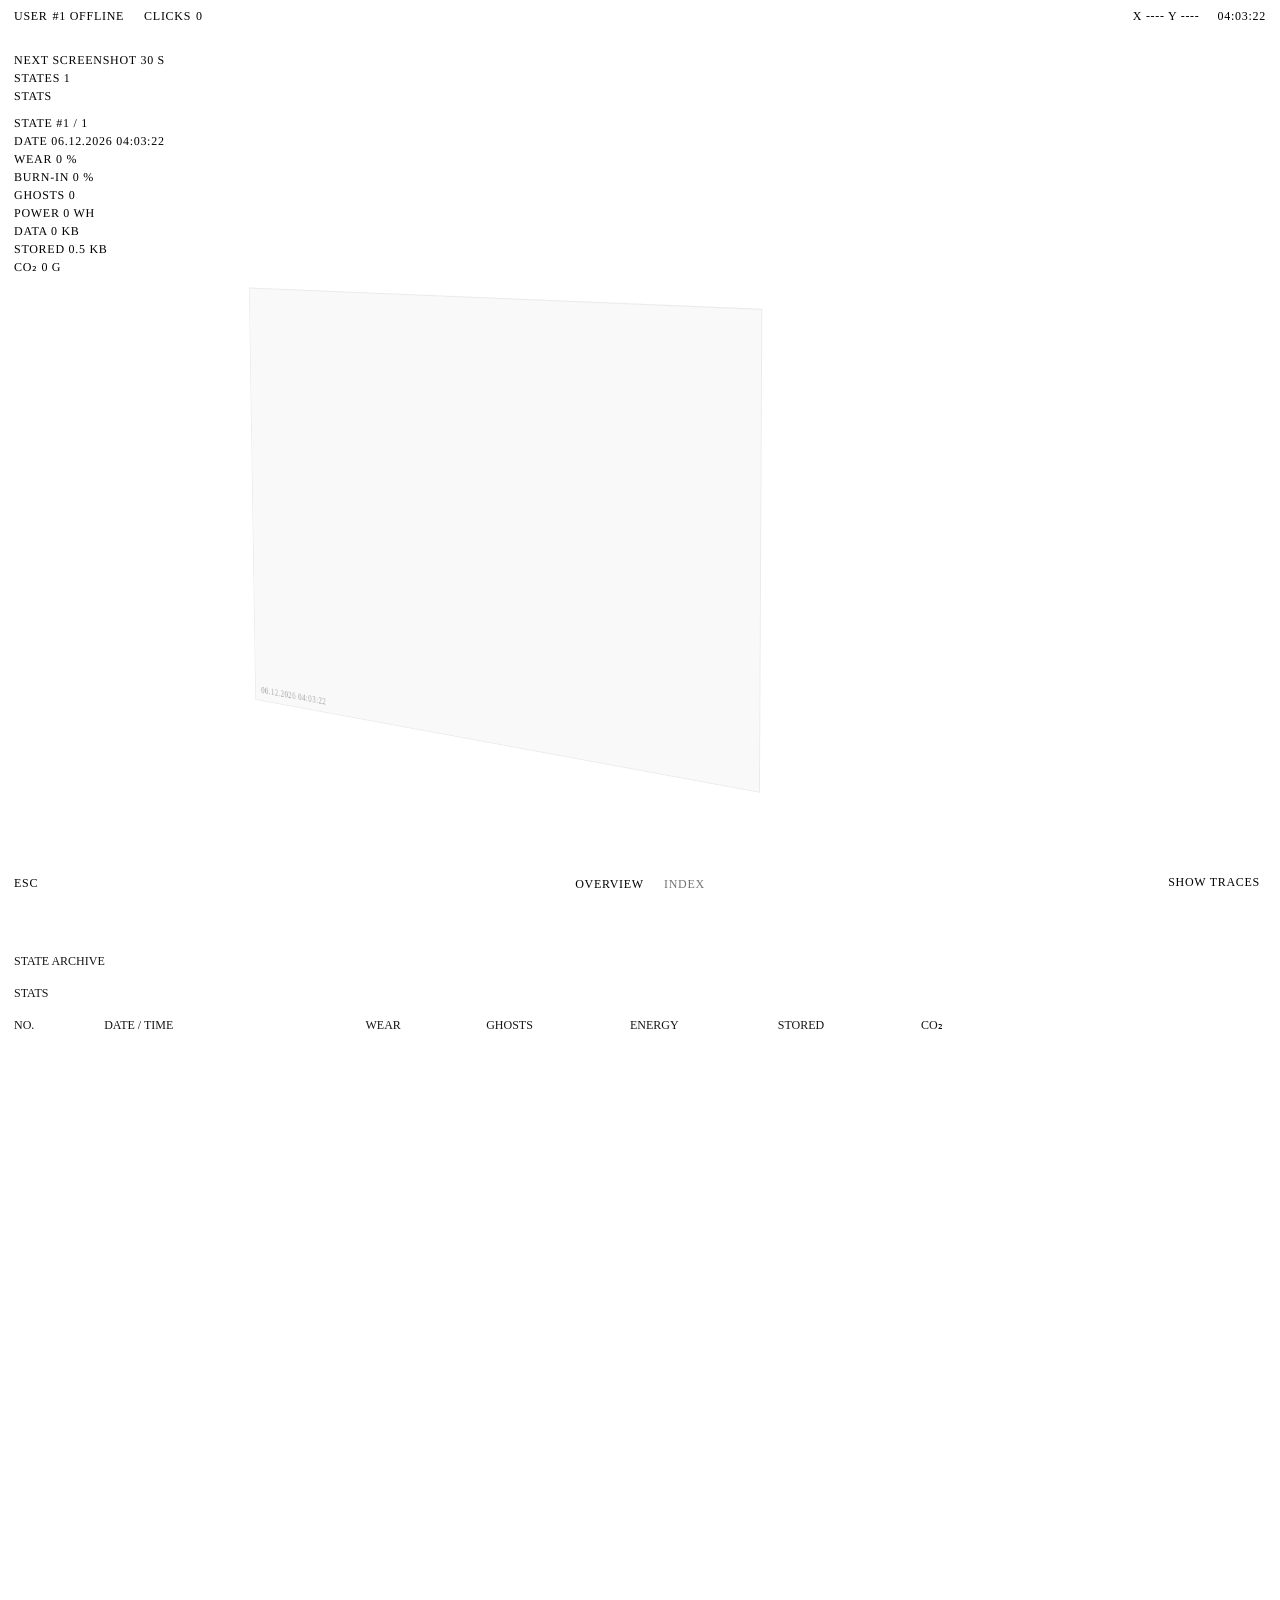
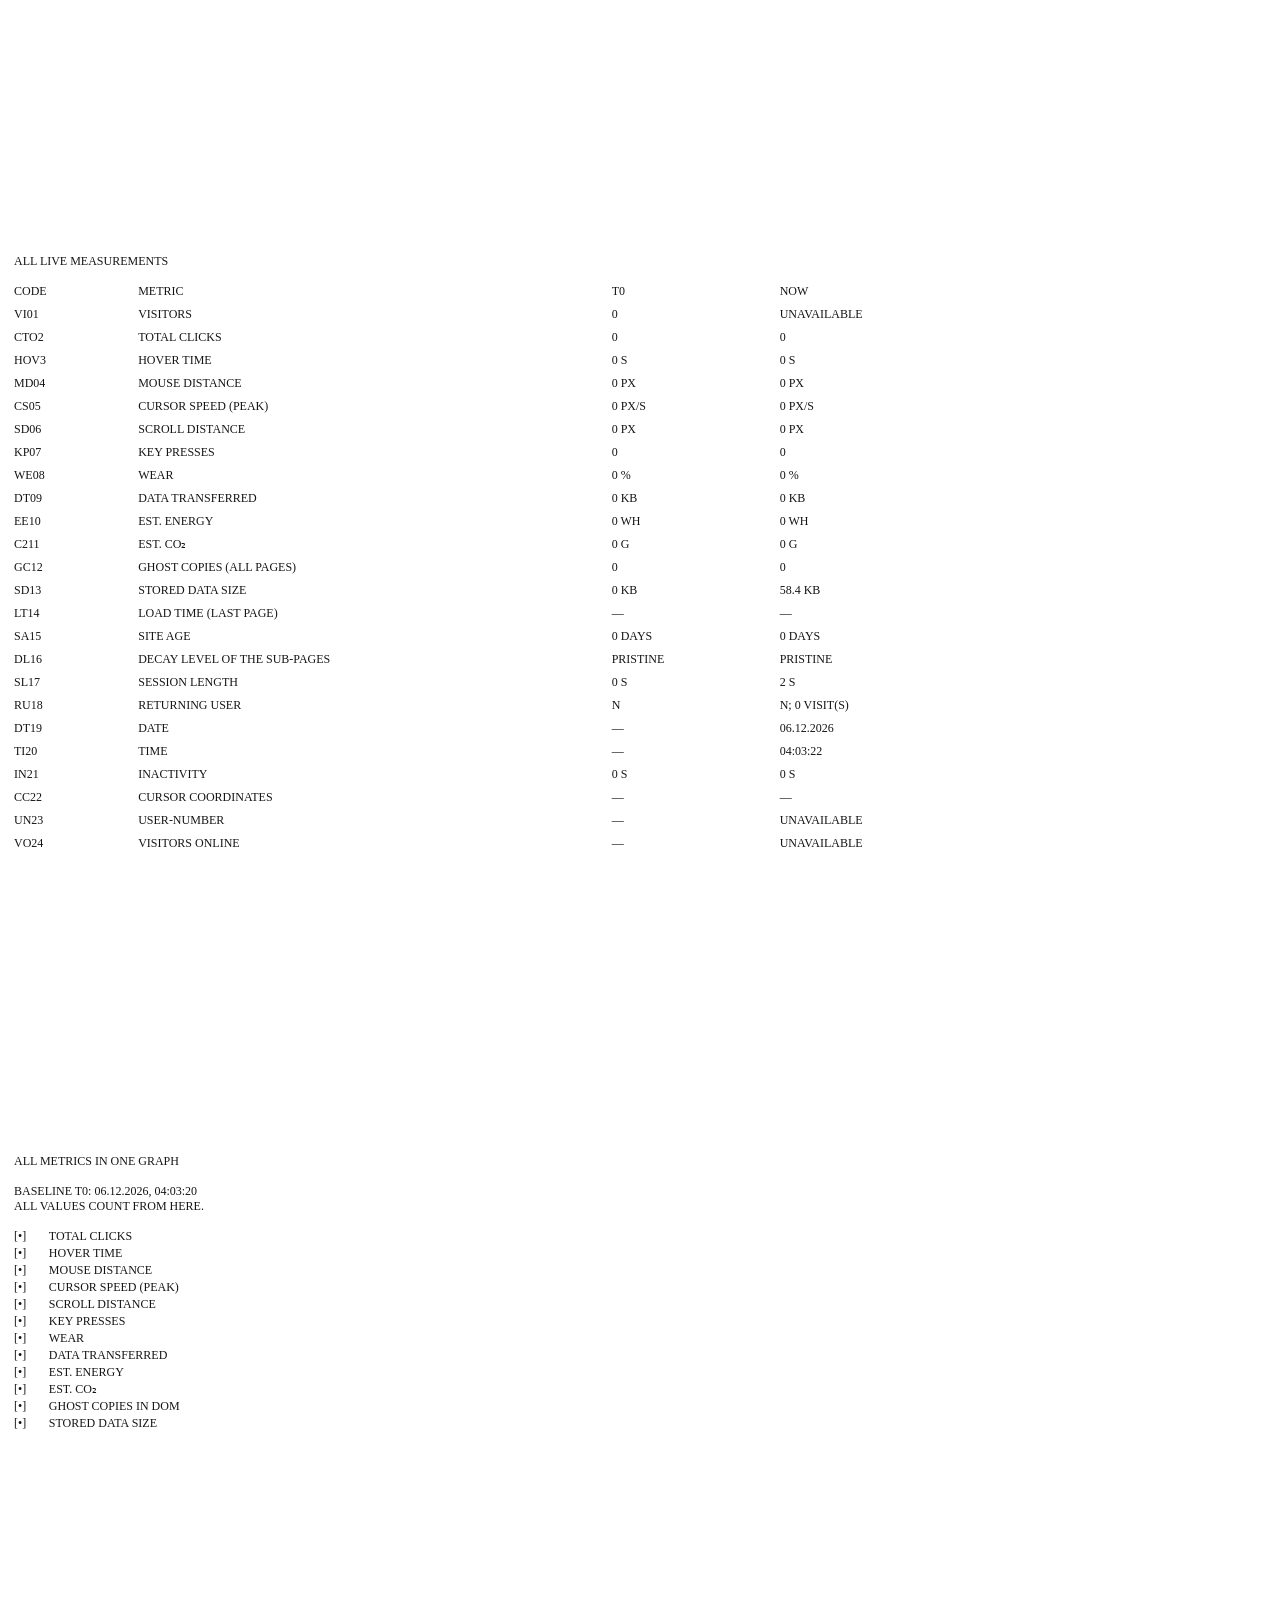
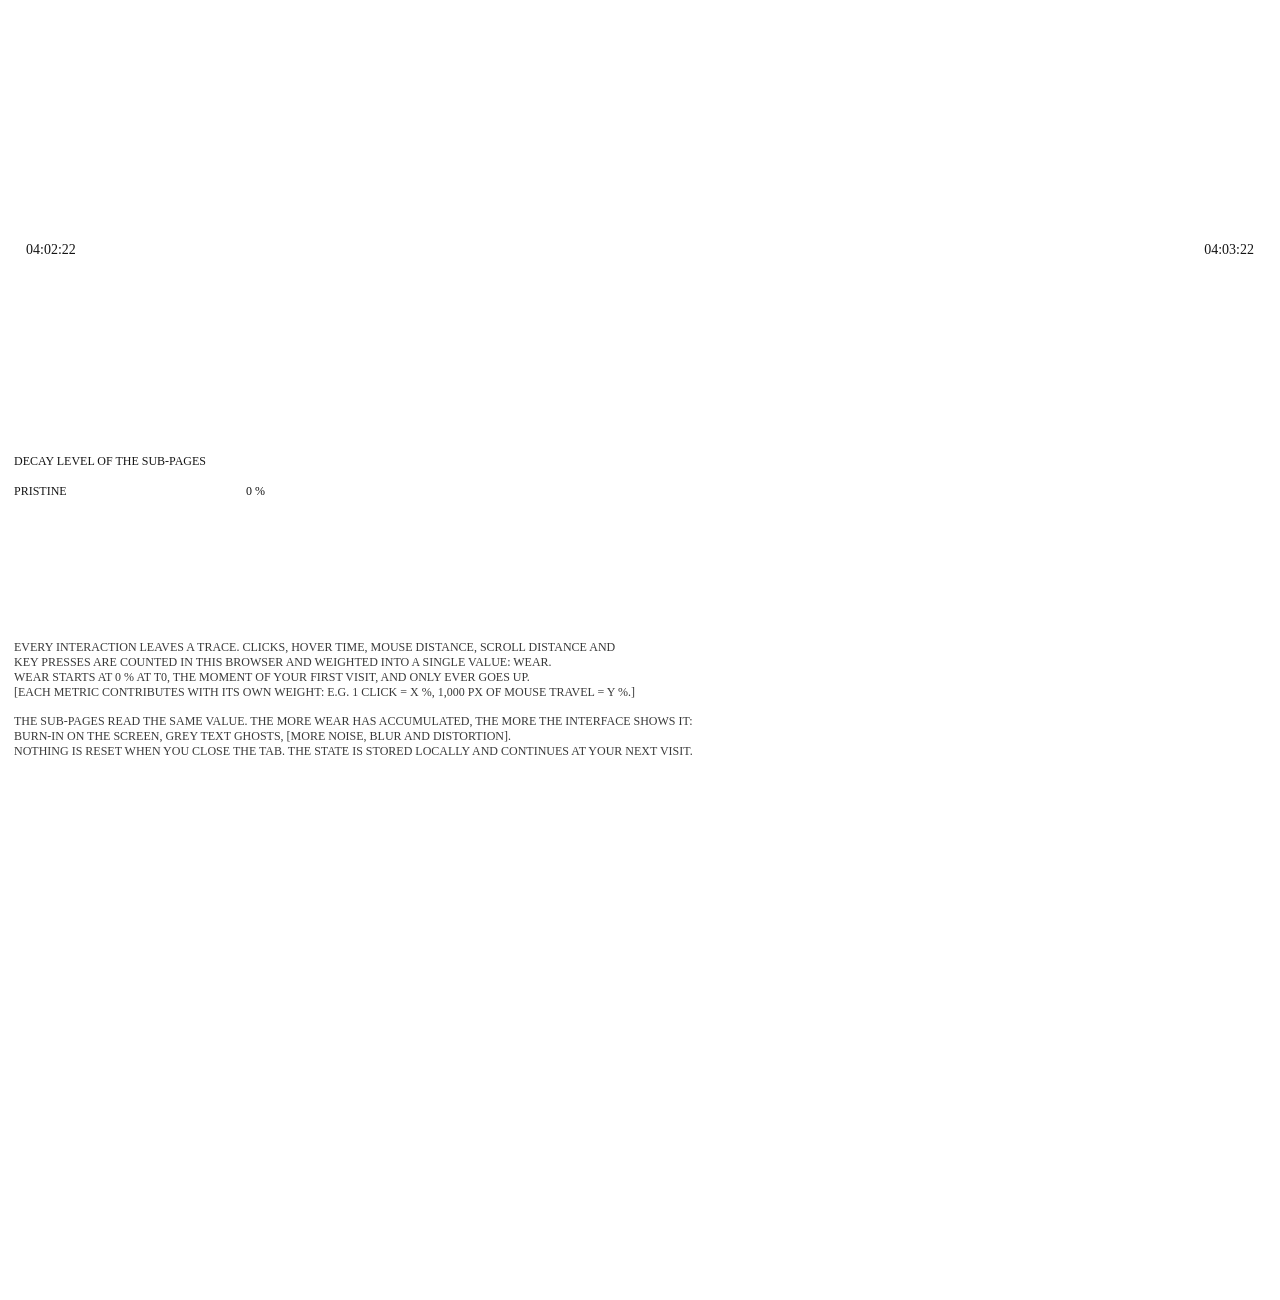
==== commit a1dd67c2: "Update stats.html" ====
--- a/stats.html
+++ b/stats.html
@@ -10,8 +10,6 @@
     <meta name="color-scheme" content="only light" />
     <link rel="stylesheet" href="/style.css" />
     <style>
-
-
       /* ================= PAGE ================= */
       #stage {
         --tw: min(100%, 1000px); /* shared width of table and metrics */
@@ -21,7 +19,6 @@
         font-weight: 400; /* regular everywhere */
         counter-reset: sec; /* chapter numbers run through the whole page */
       }
-     
 
       /* corner info top left: only the first row (the first two cells) */
       #hud-l > :nth-child(n + 3) {
@@ -72,9 +69,8 @@
         font-size: 12px;
         line-height: 1;
         text-align: center;
-        font-weight:normal;
-      }
-  
+        font-weight: normal;
+      }
 
       .sub {
         margin: 0 0 16px;
@@ -273,7 +269,6 @@
     </style>
   </head>
   <body>
-
     <a class="back" href="/">ESC</a>
 
     <div id="stage">
@@ -430,7 +425,7 @@
           var padL = o.small ? 2 : 12,
             padR = o.small ? 4 : 12,
             padT = o.small ? 6 : 12,
-            padB = o.small ? 5 : 20;
+            padB = o.small ? 5 : 40;
           var tmin = Infinity,
             tmax = -Infinity;
           lines.forEach(function (l) {
@@ -666,12 +661,27 @@
             ["Mouse distance", "0 px", num(s.dist, 0) + " px"],
             ["Cursor speed (peak)", "0 px/s", num(s.maxSpeed, 0) + " px/s"],
             ["Scroll distance", "0 px", num(s.scroll, 0) + " px"],
-            ["Key presses", "0", num(Math.max(s.keys || 0, window.WT_BURN ? WT_BURN.keys() : 0), 0)],
-            ["Wear", "0 %", num(window.WT_BURN ? WT_BURN.wear() : m.wear, 2) + " %"],
+            [
+              "Key presses",
+              "0",
+              num(
+                Math.max(s.keys || 0, window.WT_BURN ? WT_BURN.keys() : 0),
+                0,
+              ),
+            ],
+            [
+              "Wear",
+              "0 %",
+              num(window.WT_BURN ? WT_BURN.wear() : m.wear, 2) + " %",
+            ],
             ["Data transferred", "0 KB", num(m.kb, 1) + " KB"],
             ["Est. energy", "0 Wh", num(m.wh, 3) + " Wh"],
             ["Est. CO₂", "0 g", num(m.co2, 3) + " g"],
-            ["Ghost copies (all pages)", "0", num(window.WT_BURN ? WT_BURN.ghosts() : s.ghosts, 0)],
+            [
+              "Ghost copies (all pages)",
+              "0",
+              num(window.WT_BURN ? WT_BURN.ghosts() : s.ghosts, 0),
+            ],
             ["Stored data size", "0 KB", num(m.stored, 1) + " KB"],
             [
               "Load time (last page)",
@@ -796,7 +806,8 @@
                   if (typeof v !== "number") v = m[col[0]];
                   if (window.WT_BURN && col[0] === "keys")
                     v = Math.max(v || 0, WT_BURN.keys());
-                  if (window.WT_BURN && col[0] === "ghosts") v = WT_BURN.ghosts();
+                  if (window.WT_BURN && col[0] === "ghosts")
+                    v = WT_BURN.ghosts();
                   liveRow.push(typeof v === "number" ? v : lastRow[i + 1]);
                 });
                 rows2 = rows2.concat([liveRow]);
@@ -823,7 +834,8 @@
                   break;
                 }
               var ch = base ? ((last - base) / base) * 100 : 0;
-              cards[i].pct.textContent = (ch > 0 ? "+" : "") + num(ch, 1) + " %";
+              cards[i].pct.textContent =
+                (ch > 0 ? "+" : "") + num(ch, 1) + " %";
 
               cards[i].cv._redraw = function () {
                 draw(cards[i].cv, [{ pts: pts, color: COLOR, id: 0 }], {
@@ -970,4 +982,4 @@
     </script>
     <script src="/viewer.js"></script>
   </body>
-</html>+</html>
--- a/style.css
+++ b/style.css
@@ -1,17 +1,11 @@
 /* Wear and Tear – shared stylesheet (start page, stats page, sub-pages)
 
    Reihenfolge der Dateien in jeder Seite:
-     1. /style.css   (diese Datei, gilt überall)
-     2. /sub.css     (nur Subpages: Textblöcke)
-     3. <style>      (pro Seite nur noch die vier Farben im :root)
+     1. /style.css   (diese Datei, gilt überall, auch für Subpages)
+     2. <style>      (pro Seite nur noch die vier Farben im :root)
 
    Farben pro Seite NUR im :root der jeweiligen Seite ändern:
      --bg  --fg  --fg-small  --burn
-*/
-
-/* IBM Plex Mono Light – aktuell ungenutzt, weil --mono unten auf Times New Roman steht.
-   Wieder einschalten: Zeile aktivieren und --mono: "IBM Plex Mono", monospace; setzen.
-@import url("https://fonts.googleapis.com/css2?family=IBM+Plex+Mono:wght@300&display=swap");
 */
 
 
@@ -34,7 +28,7 @@
   --tex-filter: none;
 
   /* small type */
-  --mono: "Times New Roman";
+  --mono: "Times New Roman", Times, serif;
   --mono-spacing: 0.06em;
 
   box-sizing: border-box;
@@ -67,6 +61,11 @@
     400 14px/1.1 "Times New Roman",
     Times,
     serif;
+
+  /* kein Text markieren (auch nicht per Doppel-/Dreifachklick): Klicks brennen stattdessen ein */
+  -webkit-user-select: none;
+  user-select: none;
+  -webkit-touch-callout: none;
 }
 
 
@@ -140,7 +139,7 @@
   pointer-events: none;
   z-index: 5;
   filter: blur(1px) url(#rough);
-  opacity: 0.4; /* 1 = volle Stärke, 0 = unsichtbar */
+  opacity: 0.7; /* 1 = volle Stärke, 0 = unsichtbar */
 }
 
 /* ghosts (Text-Echos) */
@@ -175,7 +174,7 @@
   z-index: 10;
   pointer-events: none;
 
-  background-image: url("./image2.png");
+  background-image: url("/image2.png");
   background-size: cover;
   background-position: center;
   background-repeat: no-repeat;
@@ -285,6 +284,17 @@
   opacity: 1;
 }
 
+/* Index-Zeilen der Subpages */
+
+.sub-index .index-item {
+  text-decoration: none;
+  color: var(--fg-small);
+}
+
+.sub-index .index-title {
+  color: var(--fg);
+}
+
 /* corner info hidden until the legend reveals it (class set by burn.js on the start page) */
 
 body.hud-intro #hud-l .hud-group,
@@ -302,7 +312,7 @@
 
 
 /* =========================================
-   TEXT SCREENS (Grundwerte; Subpages überschreiben sie in sub.css)
+   TEXT SCREENS (Subpages)
    ========================================= */
 
 .textsec {
@@ -321,26 +331,31 @@
 
 .textblock {
   width: 100%;
-  max-width: 620px;
+  max-width: 460px;
+  margin: 0 auto;
 
   font-family: "Times New Roman", Times, serif;
   font-size: 12px;
-  line-height: 1.25;
+  line-height: 1.35;
+  letter-spacing: 0.02em;
 
   text-transform: uppercase;
   text-align: center;
-  text-wrap: balance;
-
-  filter: url(#xerox-s);
+
   opacity: var(--title-opacity);
 }
 
+/* unsichtbar, bis text.js die Zeilen gebaut und .ready gesetzt hat */
 .textblock:not(.ready) {
   visibility: hidden;
 }
 
 .textblock p {
-  margin: 0;
+  margin: 0 0 1.4em;
+}
+
+.textblock p:last-child {
+  margin-bottom: 0;
 }
 
 /* line animation */
@@ -635,7 +650,7 @@
 }
 
 .sub-base.on {
-  opacity: 0.5;
+  opacity: 0.3;
 }
 
 /* SHOW TRACES: das Bild selbst verschwindet, nur das Burn-in (.sub-burn) bleibt */
@@ -676,6 +691,30 @@
 
 
 /* =========================================
+   SEITENWECHSEL (View Transitions)
+   ========================================= */
+
+@view-transition {
+  navigation: auto;
+}
+
+::view-transition-group(root) {
+  animation-duration: 1800ms;
+  animation-timing-function: cubic-bezier(0.4, 0, 0.2, 1);
+}
+
+::view-transition-old(root),
+::view-transition-new(root) {
+  animation-timing-function: cubic-bezier(0.4, 0, 0.2, 1);
+}
+
+/* waehrend des Farbwechsels: schweren Verzerrungsfilter abschalten, damit es fluessig bleibt */
+html.sub-wiping #wear {
+  filter: none;
+}
+
+
+/* =========================================
    MOBILE (bis 700px)
    ========================================= */
 
@@ -699,6 +738,12 @@
   .hero-index .index-insert {
     font-size: clamp(11px, 3.2vw, 14px);
     letter-spacing: 0.08em;
+  }
+
+  /* Subpage-Text */
+
+  .textblock {
+    max-width: 86vw;
   }
 
   /* HUD: auf jeder Seite gleich, kurze Namen statt langer */
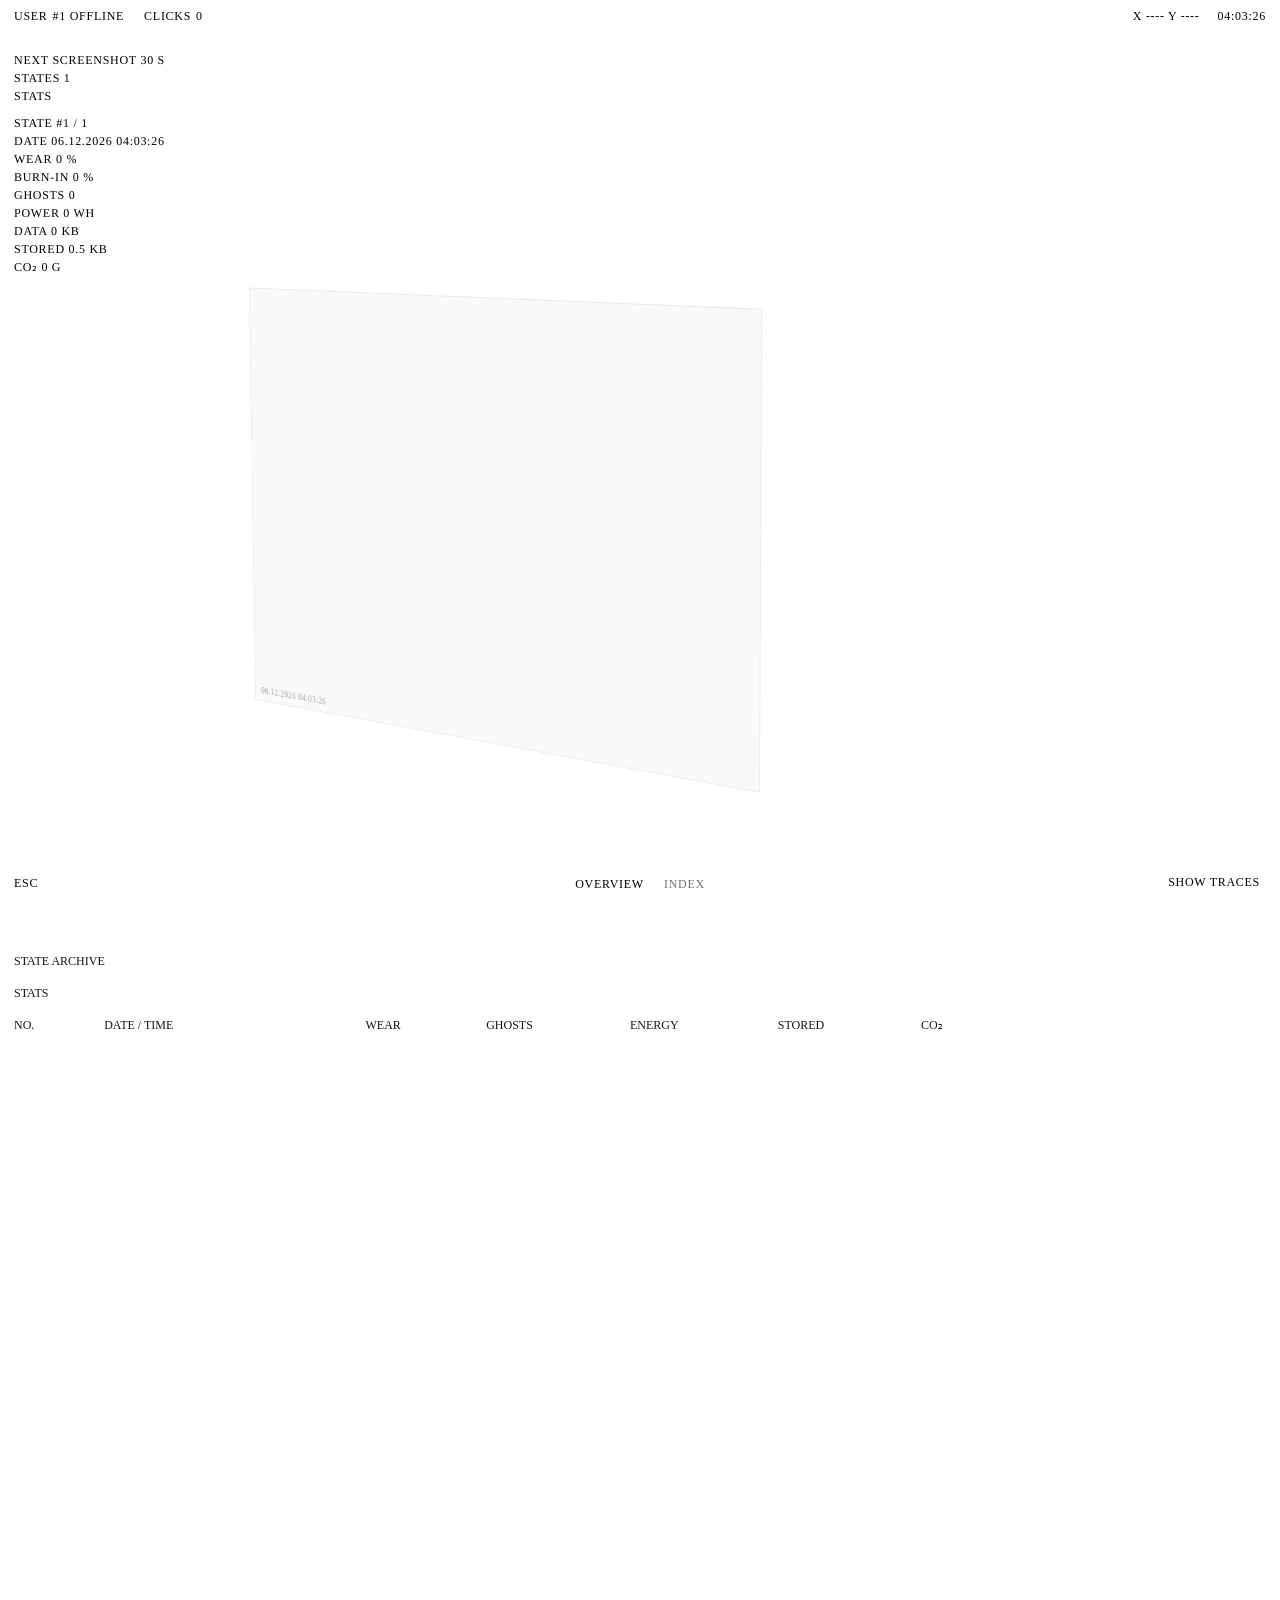
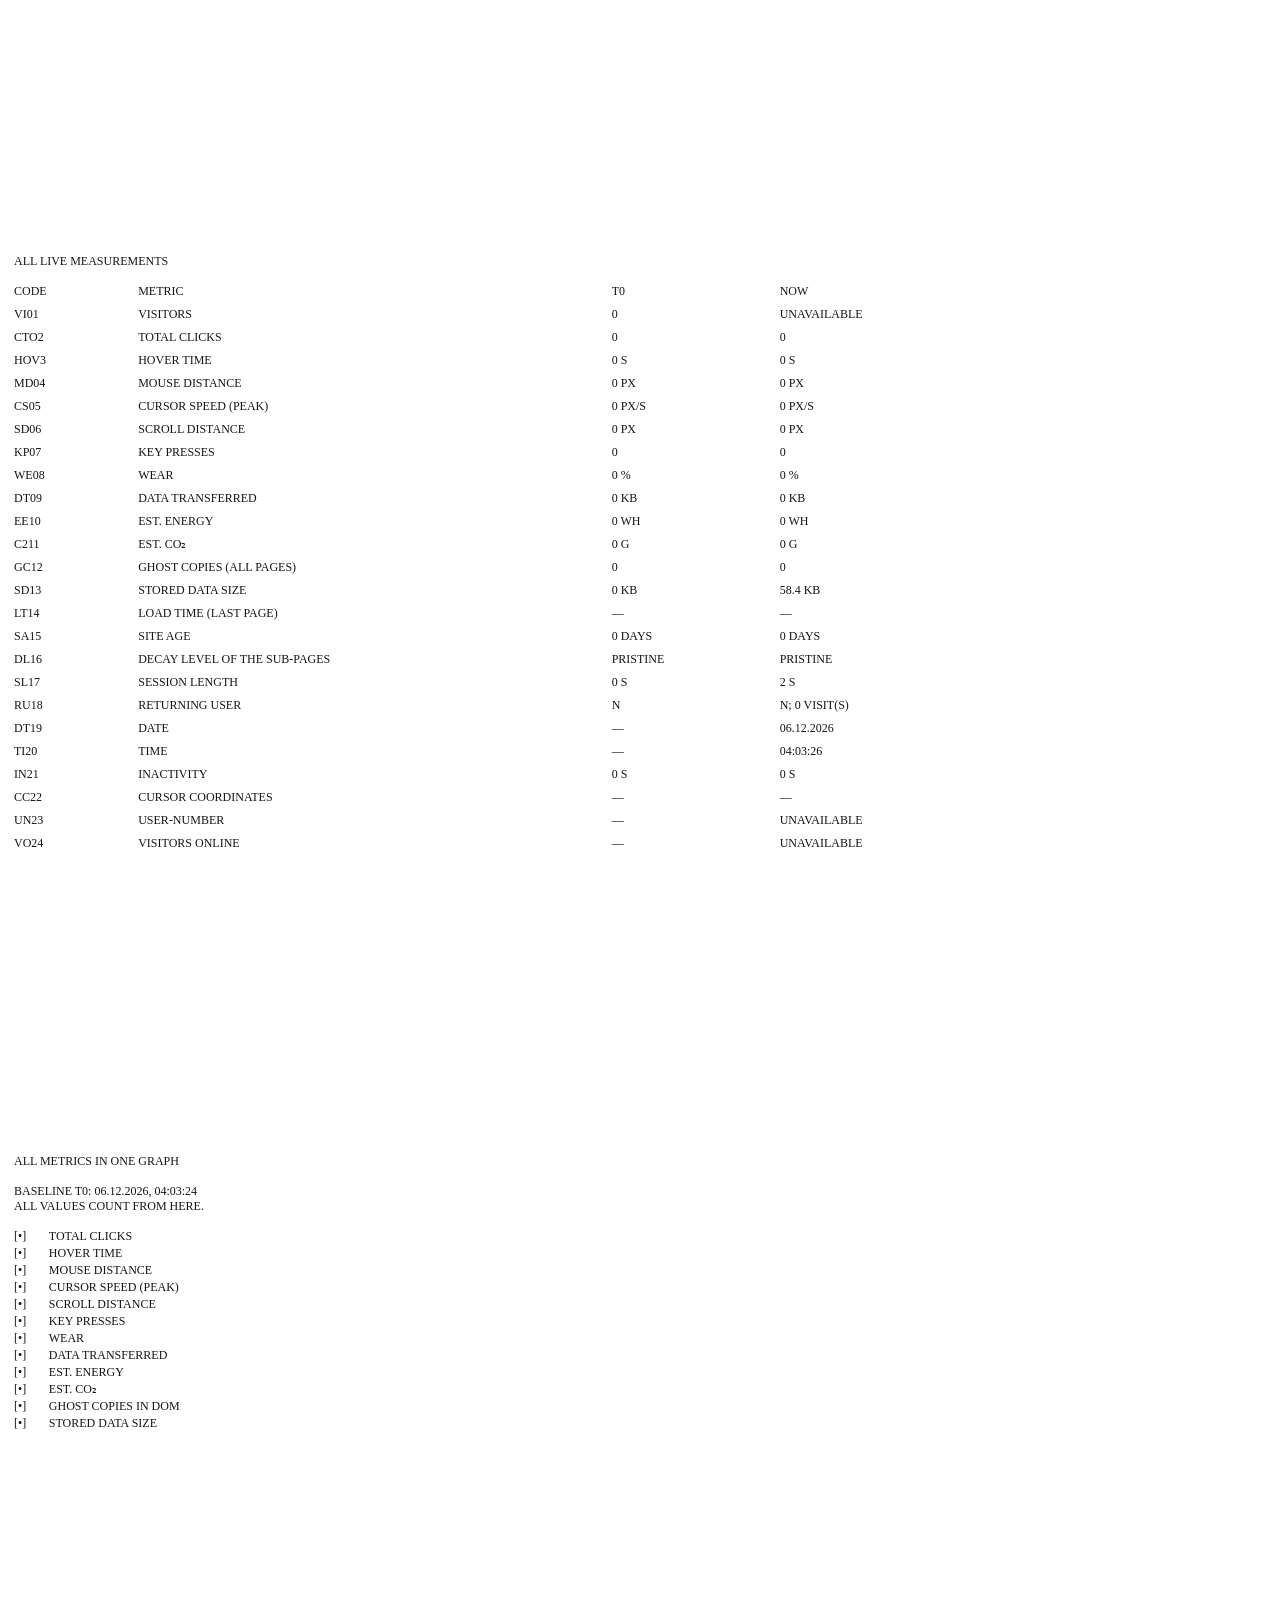
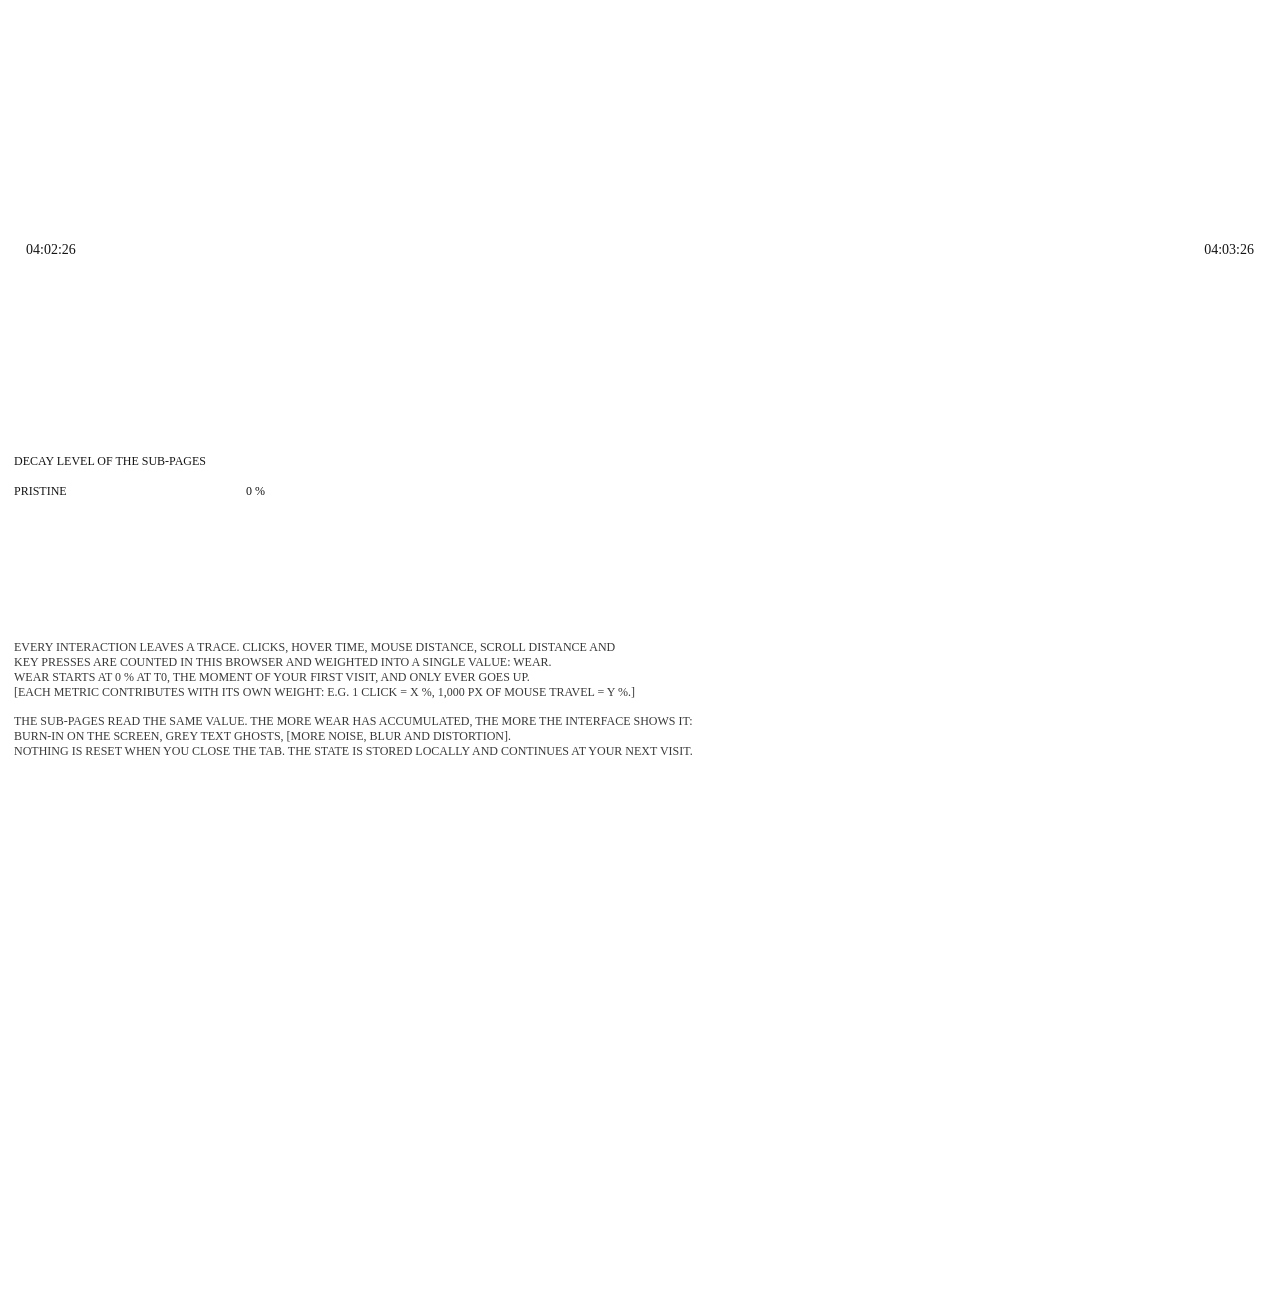
==== commit 1c447e34: "zoom and scroll ban" ====
--- a/stats.html
+++ b/stats.html
@@ -3,10 +3,10 @@
   <head>
     <meta charset="utf-8" />
     <title>Data Traces – Wear and Tear</title>
-    <meta
-      name="viewport"
-      content="width=device-width, initial-scale=1, viewport-fit=cover"
-    />
+   <meta
+  name="viewport"
+  content="width=device-width, initial-scale=1, maximum-scale=1, user-scalable=no, viewport-fit=cover"
+/>
     <meta name="color-scheme" content="only light" />
     <link rel="stylesheet" href="/style.css" />
     <style>
--- a/style.css
+++ b/style.css
@@ -45,12 +45,20 @@
   box-sizing: border-box;
 }
 
+
+
+
+
 html {
   background: var(--bg);
   scroll-padding-top: env(safe-area-inset-top, 0px);
   scroll-snap-type: y mandatory;
   scroll-behavior: auto;
   overscroll-behavior-y: none;
+ overflow-x: hidden;
+  overflow-x: clip;
+  overscroll-behavior-x: none;
+  touch-action: pan-y; /* nur senkrechtes Wischen, kein Pinch-Zoom, kein Doppeltipp-Zoom */
 }
 
 body {
@@ -66,6 +74,10 @@
   -webkit-user-select: none;
   user-select: none;
   -webkit-touch-callout: none;
+  overflow-x: hidden;
+  overflow-x: clip;
+  overscroll-behavior-x: none;
+  touch-action: pan-y;
 }
 
 
